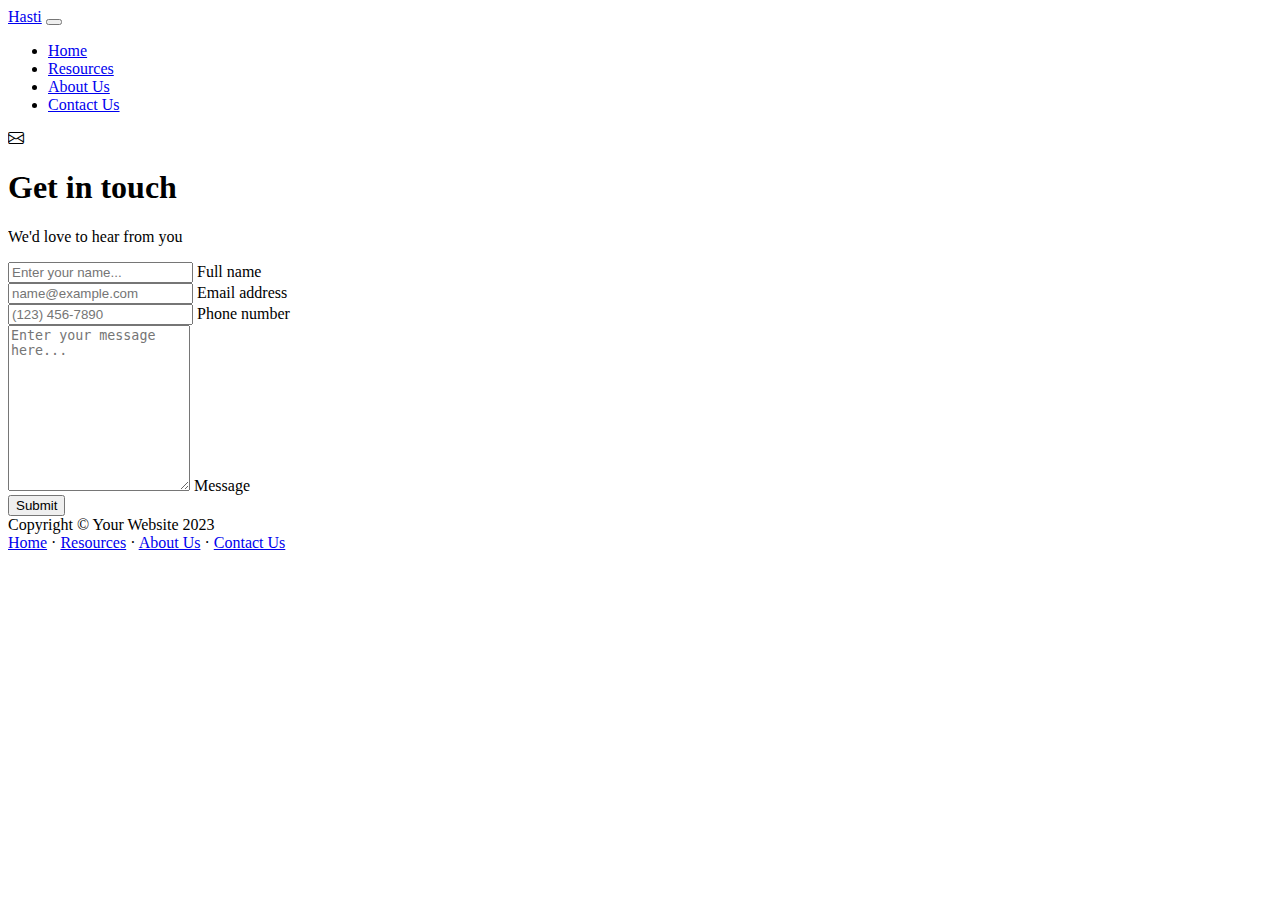
==== contact.html @ 0049d0dd "Add files via upload" ====
<!DOCTYPE html>
<html lang="en">
    <head>
        <meta charset="utf-8" />
        <meta name="viewport" content="width=device-width, initial-scale=1, shrink-to-fit=no" />
        <meta name="description" content />
        <meta name="author" content />
        <title>Modern Business - Start Bootstrap Template</title>
        <!-- Favicon-->
        <link rel="icon" type="image/x-icon" href="assets/favicon.ico" />
        <!-- Bootstrap icons-->
        <link href="https://cdn.jsdelivr.net/npm/bootstrap-icons@1.5.0/font/bootstrap-icons.css" rel="stylesheet" />
        <!-- Core theme CSS (includes Bootstrap)-->
        <link href="css/styles.css" rel="stylesheet" />
    </head>
    <body class="d-flex flex-column">
        <main class="flex-shrink-0">
            <!-- Navigation-->
            <nav class="navbar navbar-expand-lg navbar-dark bg-dark">
                <div class="container px-5">
                    <a class="navbar-brand" href="index.html">Hasti</a>
                    <button class="navbar-toggler" type="button" data-bs-toggle="collapse" data-bs-target="#navbarSupportedContent" aria-controls="navbarSupportedContent" aria-expanded="false" aria-label="Toggle navigation"><span class="navbar-toggler-icon"></span></button>
                    <div class="collapse navbar-collapse" id="navbarSupportedContent">
                        <ul class="navbar-nav ms-auto mb-2 mb-lg-0">
                            <li class="nav-item"><a class="nav-link" href="index.html">Home</a></li>
                            <li class="nav-item"><a class="nav-link" href="resources.html">Resources</a></li>
                            <li class="nav-item"><a class="nav-link" href="about.html">About Us</a></li>
                            <li class="nav-item"><a class="nav-link" href="contact.html">Contact Us</a></li>
                        </ul>
                    </div>
                </div>
            </nav>
            <!-- Page content-->
            <section class="py-5">
                <div class="container px-5">
                    <!-- Contact form-->
                    <div class="bg-light rounded-3 py-5 px-4 px-md-5 mb-5">
                        <div class="text-center mb-5">
                            <div class="feature bg-primary bg-gradient text-white rounded-3 mb-3"><i class="bi bi-envelope"></i></div>
                            <h1 class="fw-bolder">Get in touch</h1>
                            <p class="lead fw-normal text-muted mb-0">We'd love to hear from you</p>
                        </div>
                        <div class="row gx-5 justify-content-center">
                            <div class="col-lg-8 col-xl-6">
                                <form id="contactForm">
                                    <!-- Name input-->
                                    <div class="form-floating mb-3">
                                        <input class="form-control" id="name" type="text" placeholder="Enter your name..." required />
                                        <label for="name">Full name</label>
                                    </div>
                                    <!-- Email address input-->
                                    <div class="form-floating mb-3">
                                        <input class="form-control" id="email" type="email" placeholder="name@example.com" />
                                        <label for="email">Email address</label>
                                    </div>
                                    <!-- Phone number input-->
                                    <div class="form-floating mb-3">
                                        <input class="form-control" id="phone" type="tel" placeholder="(123) 456-7890" />
                                        <label for="phone">Phone number</label>
                                    </div>
                                    <!-- Message input-->
                                    <div class="form-floating mb-3">
                                        <textarea class="form-control" id="message" type="text" placeholder="Enter your message here..." style="height: 10rem"></textarea>
                                        <label for="message">Message</label>
                                    </div>
                                    <!-- Submit Button-->
                                    <div class="d-grid"><button class="btn btn-primary btn-lg disabled" id="submitButton" type="submit">Submit</button></div>
                                </form>
                            </div>
                        </div>
                    </div>
                </div>
            </section>
        </main>
        <!-- Footer-->
        <footer class="bg-dark py-4 mt-auto">
            <div class="container px-5">
                <div class="row align-items-center justify-content-between flex-column flex-sm-row">
                    <div class="col-auto"><div class="small m-0 text-white">Copyright &copy; Your Website 2023</div></div>
                    <div class="col-auto">
                        <a class="link-light small" href="index.html">Home</a>
                        <span class="text-white mx-1">&middot;</span>
                        <a class="link-light small" href="resources.html">Resources</a>
                        <span class="text-white mx-1">&middot;</span>
                        <a class="link-light small" href="about.html">About Us</a>
                        <span class="text-white mx-1">&middot;</span>
                        <a class="link-light small" href="contact.html">Contact Us</a>
                    </div>
                </div>
            </div>
        </footer>
        <!-- Bootstrap core JS-->
        <script src="https://cdn.jsdelivr.net/npm/bootstrap@5.2.3/dist/js/bootstrap.bundle.min.js"></script>
    </body>
</html>
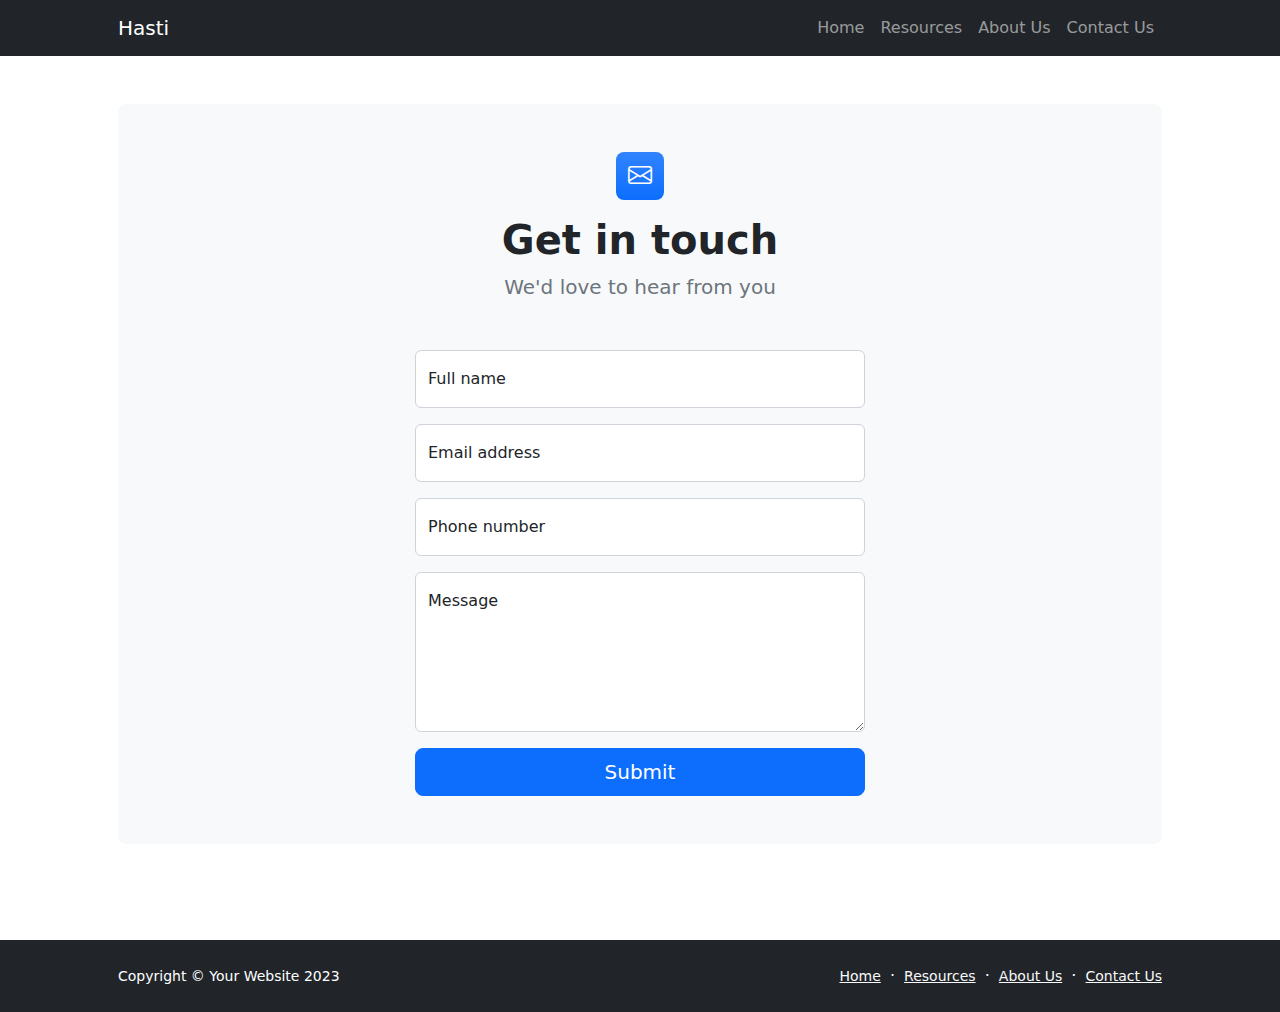
==== commit 5cd05fa2: "Update contact.html" ====
--- a/contact.html
+++ b/contact.html
@@ -64,7 +64,7 @@
                                         <label for="message">Message</label>
                                     </div>
                                     <!-- Submit Button-->
-                                    <div class="d-grid"><button class="btn btn-primary btn-lg disabled" id="submitButton" type="submit">Submit</button></div>
+                                    <div class="d-grid"><button class="btn btn-primary btn-lg" id="submitButton" type="submit">Submit</button></div>
                                 </form>
                             </div>
                         </div>
--- a/css/styles.css
+++ b/css/styles.css
@@ -0,0 +1,10829 @@
+@charset "UTF-8";
+:root {
+  --bs-blue: #0d6efd;
+  --bs-indigo: #6610f2;
+  --bs-purple: #6f42c1;
+  --bs-pink: #d63384;
+  --bs-red: #dc3545;
+  --bs-orange: #fd7e14;
+  --bs-yellow: #ffc107;
+  --bs-green: #198754;
+  --bs-teal: #20c997;
+  --bs-cyan: #0dcaf0;
+  --bs-black: #000;
+  --bs-white: #fff;
+  --bs-gray: #6c757d;
+  --bs-gray-dark: #343a40;
+  --bs-gray-100: #f8f9fa;
+  --bs-gray-200: #e9ecef;
+  --bs-gray-300: #dee2e6;
+  --bs-gray-400: #ced4da;
+  --bs-gray-500: #adb5bd;
+  --bs-gray-600: #6c757d;
+  --bs-gray-700: #495057;
+  --bs-gray-800: #343a40;
+  --bs-gray-900: #212529;
+  --bs-primary: #0d6efd;
+  --bs-secondary: #6c757d;
+  --bs-success: #198754;
+  --bs-info: #0dcaf0;
+  --bs-warning: #ffc107;
+  --bs-danger: #dc3545;
+  --bs-light: #f8f9fa;
+  --bs-dark: #212529;
+  --bs-primary-rgb: 13, 110, 253;
+  --bs-secondary-rgb: 108, 117, 125;
+  --bs-success-rgb: 25, 135, 84;
+  --bs-info-rgb: 13, 202, 240;
+  --bs-warning-rgb: 255, 193, 7;
+  --bs-danger-rgb: 220, 53, 69;
+  --bs-light-rgb: 248, 249, 250;
+  --bs-dark-rgb: 33, 37, 41;
+  --bs-white-rgb: 255, 255, 255;
+  --bs-black-rgb: 0, 0, 0;
+  --bs-body-color-rgb: 33, 37, 41;
+  --bs-body-bg-rgb: 255, 255, 255;
+  --bs-font-sans-serif: system-ui, -apple-system, "Segoe UI", Roboto, "Helvetica Neue", "Noto Sans", "Liberation Sans", Arial, sans-serif, "Apple Color Emoji", "Segoe UI Emoji", "Segoe UI Symbol", "Noto Color Emoji";
+  --bs-font-monospace: SFMono-Regular, Menlo, Monaco, Consolas, "Liberation Mono", "Courier New", monospace;
+  --bs-gradient: linear-gradient(180deg, rgba(255, 255, 255, 0.15), rgba(255, 255, 255, 0));
+  --bs-body-font-family: var(--bs-font-sans-serif);
+  --bs-body-font-size: 1rem;
+  --bs-body-font-weight: 400;
+  --bs-body-line-height: 1.5;
+  --bs-body-color: #212529;
+  --bs-body-bg: #fff;
+  --bs-border-width: 1px;
+  --bs-border-style: solid;
+  --bs-border-color: #dee2e6;
+  --bs-border-color-translucent: rgba(0, 0, 0, 0.175);
+  --bs-border-radius: 0.375rem;
+  --bs-border-radius-sm: 0.25rem;
+  --bs-border-radius-lg: 0.5rem;
+  --bs-border-radius-xl: 1rem;
+  --bs-border-radius-2xl: 2rem;
+  --bs-border-radius-pill: 50rem;
+  --bs-link-color: #0d6efd;
+  --bs-link-hover-color: #0a58ca;
+  --bs-code-color: #d63384;
+  --bs-highlight-bg: #fff3cd;
+}
+
+*,
+*::before,
+*::after {
+  box-sizing: border-box;
+}
+
+@media (prefers-reduced-motion: no-preference) {
+  :root {
+    scroll-behavior: smooth;
+  }
+}
+
+body {
+  margin: 0;
+  font-family: var(--bs-body-font-family);
+  font-size: var(--bs-body-font-size);
+  font-weight: var(--bs-body-font-weight);
+  line-height: var(--bs-body-line-height);
+  color: var(--bs-body-color);
+  text-align: var(--bs-body-text-align);
+  background-color: var(--bs-body-bg);
+  -webkit-text-size-adjust: 100%;
+  -webkit-tap-highlight-color: rgba(0, 0, 0, 0);
+}
+
+hr {
+  margin: 1rem 0;
+  color: inherit;
+  border: 0;
+  border-top: 1px solid;
+  opacity: 0.25;
+}
+
+h6, .h6, h5, .h5, h4, .h4, h3, .h3, h2, .h2, h1, .h1 {
+  margin-top: 0;
+  margin-bottom: 0.5rem;
+  font-weight: 500;
+  line-height: 1.2;
+}
+
+h1, .h1 {
+  font-size: calc(1.375rem + 1.5vw);
+}
+@media (min-width: 1200px) {
+  h1, .h1 {
+    font-size: 2.5rem;
+  }
+}
+
+h2, .h2 {
+  font-size: calc(1.325rem + 0.9vw);
+}
+@media (min-width: 1200px) {
+  h2, .h2 {
+    font-size: 2rem;
+  }
+}
+
+h3, .h3 {
+  font-size: calc(1.3rem + 0.6vw);
+}
+@media (min-width: 1200px) {
+  h3, .h3 {
+    font-size: 1.75rem;
+  }
+}
+
+h4, .h4 {
+  font-size: calc(1.275rem + 0.3vw);
+}
+@media (min-width: 1200px) {
+  h4, .h4 {
+    font-size: 1.5rem;
+  }
+}
+
+h5, .h5 {
+  font-size: 1.25rem;
+}
+
+h6, .h6 {
+  font-size: 1rem;
+}
+
+p {
+  margin-top: 0;
+  margin-bottom: 1rem;
+}
+
+abbr[title] {
+  -webkit-text-decoration: underline dotted;
+          text-decoration: underline dotted;
+  cursor: help;
+  -webkit-text-decoration-skip-ink: none;
+          text-decoration-skip-ink: none;
+}
+
+address {
+  margin-bottom: 1rem;
+  font-style: normal;
+  line-height: inherit;
+}
+
+ol,
+ul {
+  padding-left: 2rem;
+}
+
+ol,
+ul,
+dl {
+  margin-top: 0;
+  margin-bottom: 1rem;
+}
+
+ol ol,
+ul ul,
+ol ul,
+ul ol {
+  margin-bottom: 0;
+}
+
+dt {
+  font-weight: 700;
+}
+
+dd {
+  margin-bottom: 0.5rem;
+  margin-left: 0;
+}
+
+blockquote {
+  margin: 0 0 1rem;
+}
+
+b,
+strong {
+  font-weight: bolder;
+}
+
+small, .small {
+  font-size: 0.875em;
+}
+
+mark, .mark {
+  padding: 0.1875em;
+  background-color: var(--bs-highlight-bg);
+}
+
+sub,
+sup {
+  position: relative;
+  font-size: 0.75em;
+  line-height: 0;
+  vertical-align: baseline;
+}
+
+sub {
+  bottom: -0.25em;
+}
+
+sup {
+  top: -0.5em;
+}
+
+a {
+  color: var(--bs-link-color);
+  text-decoration: underline;
+}
+a:hover {
+  color: var(--bs-link-hover-color);
+}
+
+a:not([href]):not([class]), a:not([href]):not([class]):hover {
+  color: inherit;
+  text-decoration: none;
+}
+
+pre,
+code,
+kbd,
+samp {
+  font-family: var(--bs-font-monospace);
+  font-size: 1em;
+}
+
+pre {
+  display: block;
+  margin-top: 0;
+  margin-bottom: 1rem;
+  overflow: auto;
+  font-size: 0.875em;
+}
+pre code {
+  font-size: inherit;
+  color: inherit;
+  word-break: normal;
+}
+
+code {
+  font-size: 0.875em;
+  color: var(--bs-code-color);
+  word-wrap: break-word;
+}
+a > code {
+  color: inherit;
+}
+
+kbd {
+  padding: 0.1875rem 0.375rem;
+  font-size: 0.875em;
+  color: var(--bs-body-bg);
+  background-color: var(--bs-body-color);
+  border-radius: 0.25rem;
+}
+kbd kbd {
+  padding: 0;
+  font-size: 1em;
+}
+
+figure {
+  margin: 0 0 1rem;
+}
+
+img,
+svg {
+  vertical-align: middle;
+}
+
+table {
+  caption-side: bottom;
+  border-collapse: collapse;
+}
+
+caption {
+  padding-top: 0.5rem;
+  padding-bottom: 0.5rem;
+  color: #6c757d;
+  text-align: left;
+}
+
+th {
+  text-align: inherit;
+  text-align: -webkit-match-parent;
+}
+
+thead,
+tbody,
+tfoot,
+tr,
+td,
+th {
+  border-color: inherit;
+  border-style: solid;
+  border-width: 0;
+}
+
+label {
+  display: inline-block;
+}
+
+button {
+  border-radius: 0;
+}
+
+button:focus:not(:focus-visible) {
+  outline: 0;
+}
+
+input,
+button,
+select,
+optgroup,
+textarea {
+  margin: 0;
+  font-family: inherit;
+  font-size: inherit;
+  line-height: inherit;
+}
+
+button,
+select {
+  text-transform: none;
+}
+
+[role=button] {
+  cursor: pointer;
+}
+
+select {
+  word-wrap: normal;
+}
+select:disabled {
+  opacity: 1;
+}
+
+[list]:not([type=date]):not([type=datetime-local]):not([type=month]):not([type=week]):not([type=time])::-webkit-calendar-picker-indicator {
+  display: none !important;
+}
+
+button,
+[type=button],
+[type=reset],
+[type=submit] {
+  -webkit-appearance: button;
+}
+button:not(:disabled),
+[type=button]:not(:disabled),
+[type=reset]:not(:disabled),
+[type=submit]:not(:disabled) {
+  cursor: pointer;
+}
+
+::-moz-focus-inner {
+  padding: 0;
+  border-style: none;
+}
+
+textarea {
+  resize: vertical;
+}
+
+fieldset {
+  min-width: 0;
+  padding: 0;
+  margin: 0;
+  border: 0;
+}
+
+legend {
+  float: left;
+  width: 100%;
+  padding: 0;
+  margin-bottom: 0.5rem;
+  font-size: calc(1.275rem + 0.3vw);
+  line-height: inherit;
+}
+@media (min-width: 1200px) {
+  legend {
+    font-size: 1.5rem;
+  }
+}
+legend + * {
+  clear: left;
+}
+
+::-webkit-datetime-edit-fields-wrapper,
+::-webkit-datetime-edit-text,
+::-webkit-datetime-edit-minute,
+::-webkit-datetime-edit-hour-field,
+::-webkit-datetime-edit-day-field,
+::-webkit-datetime-edit-month-field,
+::-webkit-datetime-edit-year-field {
+  padding: 0;
+}
+
+::-webkit-inner-spin-button {
+  height: auto;
+}
+
+[type=search] {
+  outline-offset: -2px;
+  -webkit-appearance: textfield;
+}
+
+::-webkit-search-decoration {
+  -webkit-appearance: none;
+}
+
+::-webkit-color-swatch-wrapper {
+  padding: 0;
+}
+
+::file-selector-button {
+  font: inherit;
+  -webkit-appearance: button;
+}
+
+output {
+  display: inline-block;
+}
+
+iframe {
+  border: 0;
+}
+
+summary {
+  display: list-item;
+  cursor: pointer;
+}
+
+progress {
+  vertical-align: baseline;
+}
+
+[hidden] {
+  display: none !important;
+}
+
+.lead {
+  font-size: 1.25rem;
+  font-weight: 300;
+}
+
+.display-1 {
+  font-size: calc(1.625rem + 4.5vw);
+  font-weight: 300;
+  line-height: 1.2;
+}
+@media (min-width: 1200px) {
+  .display-1 {
+    font-size: 5rem;
+  }
+}
+
+.display-2 {
+  font-size: calc(1.575rem + 3.9vw);
+  font-weight: 300;
+  line-height: 1.2;
+}
+@media (min-width: 1200px) {
+  .display-2 {
+    font-size: 4.5rem;
+  }
+}
+
+.display-3 {
+  font-size: calc(1.525rem + 3.3vw);
+  font-weight: 300;
+  line-height: 1.2;
+}
+@media (min-width: 1200px) {
+  .display-3 {
+    font-size: 4rem;
+  }
+}
+
+.display-4 {
+  font-size: calc(1.475rem + 2.7vw);
+  font-weight: 300;
+  line-height: 1.2;
+}
+@media (min-width: 1200px) {
+  .display-4 {
+    font-size: 3.5rem;
+  }
+}
+
+.display-5 {
+  font-size: calc(1.425rem + 2.1vw);
+  font-weight: 300;
+  line-height: 1.2;
+}
+@media (min-width: 1200px) {
+  .display-5 {
+    font-size: 3rem;
+  }
+}
+
+.display-6 {
+  font-size: calc(1.375rem + 1.5vw);
+  font-weight: 300;
+  line-height: 1.2;
+}
+@media (min-width: 1200px) {
+  .display-6 {
+    font-size: 2.5rem;
+  }
+}
+
+.list-unstyled {
+  padding-left: 0;
+  list-style: none;
+}
+
+.list-inline {
+  padding-left: 0;
+  list-style: none;
+}
+
+.list-inline-item {
+  display: inline-block;
+}
+.list-inline-item:not(:last-child) {
+  margin-right: 0.5rem;
+}
+
+.initialism {
+  font-size: 0.875em;
+  text-transform: uppercase;
+}
+
+.blockquote {
+  margin-bottom: 1rem;
+  font-size: 1.25rem;
+}
+.blockquote > :last-child {
+  margin-bottom: 0;
+}
+
+.blockquote-footer {
+  margin-top: -1rem;
+  margin-bottom: 1rem;
+  font-size: 0.875em;
+  color: #6c757d;
+}
+.blockquote-footer::before {
+  content: "— ";
+}
+
+.img-fluid {
+  max-width: 100%;
+  height: auto;
+}
+
+.img-thumbnail {
+  padding: 0.25rem;
+  background-color: #fff;
+  border: 1px solid var(--bs-border-color);
+  border-radius: 0.375rem;
+  max-width: 100%;
+  height: auto;
+}
+
+.figure {
+  display: inline-block;
+}
+
+.figure-img {
+  margin-bottom: 0.5rem;
+  line-height: 1;
+}
+
+.figure-caption {
+  font-size: 0.875em;
+  color: #6c757d;
+}
+
+.container,
+.container-fluid,
+.container-xxl,
+.container-xl,
+.container-lg,
+.container-md,
+.container-sm {
+  --bs-gutter-x: 1.5rem;
+  --bs-gutter-y: 0;
+  width: 100%;
+  padding-right: calc(var(--bs-gutter-x) * 0.5);
+  padding-left: calc(var(--bs-gutter-x) * 0.5);
+  margin-right: auto;
+  margin-left: auto;
+}
+
+@media (min-width: 576px) {
+  .container-sm, .container {
+    max-width: 540px;
+  }
+}
+@media (min-width: 768px) {
+  .container-md, .container-sm, .container {
+    max-width: 720px;
+  }
+}
+@media (min-width: 992px) {
+  .container-lg, .container-md, .container-sm, .container {
+    max-width: 960px;
+  }
+}
+@media (min-width: 1200px) {
+  .container-xl, .container-lg, .container-md, .container-sm, .container {
+    max-width: 1140px;
+  }
+}
+@media (min-width: 1400px) {
+  .container-xxl, .container-xl, .container-lg, .container-md, .container-sm, .container {
+    max-width: 1320px;
+  }
+}
+.row {
+  --bs-gutter-x: 1.5rem;
+  --bs-gutter-y: 0;
+  display: flex;
+  flex-wrap: wrap;
+  margin-top: calc(-1 * var(--bs-gutter-y));
+  margin-right: calc(-0.5 * var(--bs-gutter-x));
+  margin-left: calc(-0.5 * var(--bs-gutter-x));
+}
+.row > * {
+  flex-shrink: 0;
+  width: 100%;
+  max-width: 100%;
+  padding-right: calc(var(--bs-gutter-x) * 0.5);
+  padding-left: calc(var(--bs-gutter-x) * 0.5);
+  margin-top: var(--bs-gutter-y);
+}
+
+.col {
+  flex: 1 0 0%;
+}
+
+.row-cols-auto > * {
+  flex: 0 0 auto;
+  width: auto;
+}
+
+.row-cols-1 > * {
+  flex: 0 0 auto;
+  width: 100%;
+}
+
+.row-cols-2 > * {
+  flex: 0 0 auto;
+  width: 50%;
+}
+
+.row-cols-3 > * {
+  flex: 0 0 auto;
+  width: 33.3333333333%;
+}
+
+.row-cols-4 > * {
+  flex: 0 0 auto;
+  width: 25%;
+}
+
+.row-cols-5 > * {
+  flex: 0 0 auto;
+  width: 20%;
+}
+
+.row-cols-6 > * {
+  flex: 0 0 auto;
+  width: 16.6666666667%;
+}
+
+.col-auto {
+  flex: 0 0 auto;
+  width: auto;
+}
+
+.col-1 {
+  flex: 0 0 auto;
+  width: 8.33333333%;
+}
+
+.col-2 {
+  flex: 0 0 auto;
+  width: 16.66666667%;
+}
+
+.col-3 {
+  flex: 0 0 auto;
+  width: 25%;
+}
+
+.col-4 {
+  flex: 0 0 auto;
+  width: 33.33333333%;
+}
+
+.col-5 {
+  flex: 0 0 auto;
+  width: 41.66666667%;
+}
+
+.col-6 {
+  flex: 0 0 auto;
+  width: 50%;
+}
+
+.col-7 {
+  flex: 0 0 auto;
+  width: 58.33333333%;
+}
+
+.col-8 {
+  flex: 0 0 auto;
+  width: 66.66666667%;
+}
+
+.col-9 {
+  flex: 0 0 auto;
+  width: 75%;
+}
+
+.col-10 {
+  flex: 0 0 auto;
+  width: 83.33333333%;
+}
+
+.col-11 {
+  flex: 0 0 auto;
+  width: 91.66666667%;
+}
+
+.col-12 {
+  flex: 0 0 auto;
+  width: 100%;
+}
+
+.offset-1 {
+  margin-left: 8.33333333%;
+}
+
+.offset-2 {
+  margin-left: 16.66666667%;
+}
+
+.offset-3 {
+  margin-left: 25%;
+}
+
+.offset-4 {
+  margin-left: 33.33333333%;
+}
+
+.offset-5 {
+  margin-left: 41.66666667%;
+}
+
+.offset-6 {
+  margin-left: 50%;
+}
+
+.offset-7 {
+  margin-left: 58.33333333%;
+}
+
+.offset-8 {
+  margin-left: 66.66666667%;
+}
+
+.offset-9 {
+  margin-left: 75%;
+}
+
+.offset-10 {
+  margin-left: 83.33333333%;
+}
+
+.offset-11 {
+  margin-left: 91.66666667%;
+}
+
+.g-0,
+.gx-0 {
+  --bs-gutter-x: 0;
+}
+
+.g-0,
+.gy-0 {
+  --bs-gutter-y: 0;
+}
+
+.g-1,
+.gx-1 {
+  --bs-gutter-x: 0.25rem;
+}
+
+.g-1,
+.gy-1 {
+  --bs-gutter-y: 0.25rem;
+}
+
+.g-2,
+.gx-2 {
+  --bs-gutter-x: 0.5rem;
+}
+
+.g-2,
+.gy-2 {
+  --bs-gutter-y: 0.5rem;
+}
+
+.g-3,
+.gx-3 {
+  --bs-gutter-x: 1rem;
+}
+
+.g-3,
+.gy-3 {
+  --bs-gutter-y: 1rem;
+}
+
+.g-4,
+.gx-4 {
+  --bs-gutter-x: 1.5rem;
+}
+
+.g-4,
+.gy-4 {
+  --bs-gutter-y: 1.5rem;
+}
+
+.g-5,
+.gx-5 {
+  --bs-gutter-x: 3rem;
+}
+
+.g-5,
+.gy-5 {
+  --bs-gutter-y: 3rem;
+}
+
+@media (min-width: 576px) {
+  .col-sm {
+    flex: 1 0 0%;
+  }
+  .row-cols-sm-auto > * {
+    flex: 0 0 auto;
+    width: auto;
+  }
+  .row-cols-sm-1 > * {
+    flex: 0 0 auto;
+    width: 100%;
+  }
+  .row-cols-sm-2 > * {
+    flex: 0 0 auto;
+    width: 50%;
+  }
+  .row-cols-sm-3 > * {
+    flex: 0 0 auto;
+    width: 33.3333333333%;
+  }
+  .row-cols-sm-4 > * {
+    flex: 0 0 auto;
+    width: 25%;
+  }
+  .row-cols-sm-5 > * {
+    flex: 0 0 auto;
+    width: 20%;
+  }
+  .row-cols-sm-6 > * {
+    flex: 0 0 auto;
+    width: 16.6666666667%;
+  }
+  .col-sm-auto {
+    flex: 0 0 auto;
+    width: auto;
+  }
+  .col-sm-1 {
+    flex: 0 0 auto;
+    width: 8.33333333%;
+  }
+  .col-sm-2 {
+    flex: 0 0 auto;
+    width: 16.66666667%;
+  }
+  .col-sm-3 {
+    flex: 0 0 auto;
+    width: 25%;
+  }
+  .col-sm-4 {
+    flex: 0 0 auto;
+    width: 33.33333333%;
+  }
+  .col-sm-5 {
+    flex: 0 0 auto;
+    width: 41.66666667%;
+  }
+  .col-sm-6 {
+    flex: 0 0 auto;
+    width: 50%;
+  }
+  .col-sm-7 {
+    flex: 0 0 auto;
+    width: 58.33333333%;
+  }
+  .col-sm-8 {
+    flex: 0 0 auto;
+    width: 66.66666667%;
+  }
+  .col-sm-9 {
+    flex: 0 0 auto;
+    width: 75%;
+  }
+  .col-sm-10 {
+    flex: 0 0 auto;
+    width: 83.33333333%;
+  }
+  .col-sm-11 {
+    flex: 0 0 auto;
+    width: 91.66666667%;
+  }
+  .col-sm-12 {
+    flex: 0 0 auto;
+    width: 100%;
+  }
+  .offset-sm-0 {
+    margin-left: 0;
+  }
+  .offset-sm-1 {
+    margin-left: 8.33333333%;
+  }
+  .offset-sm-2 {
+    margin-left: 16.66666667%;
+  }
+  .offset-sm-3 {
+    margin-left: 25%;
+  }
+  .offset-sm-4 {
+    margin-left: 33.33333333%;
+  }
+  .offset-sm-5 {
+    margin-left: 41.66666667%;
+  }
+  .offset-sm-6 {
+    margin-left: 50%;
+  }
+  .offset-sm-7 {
+    margin-left: 58.33333333%;
+  }
+  .offset-sm-8 {
+    margin-left: 66.66666667%;
+  }
+  .offset-sm-9 {
+    margin-left: 75%;
+  }
+  .offset-sm-10 {
+    margin-left: 83.33333333%;
+  }
+  .offset-sm-11 {
+    margin-left: 91.66666667%;
+  }
+  .g-sm-0,
+  .gx-sm-0 {
+    --bs-gutter-x: 0;
+  }
+  .g-sm-0,
+  .gy-sm-0 {
+    --bs-gutter-y: 0;
+  }
+  .g-sm-1,
+  .gx-sm-1 {
+    --bs-gutter-x: 0.25rem;
+  }
+  .g-sm-1,
+  .gy-sm-1 {
+    --bs-gutter-y: 0.25rem;
+  }
+  .g-sm-2,
+  .gx-sm-2 {
+    --bs-gutter-x: 0.5rem;
+  }
+  .g-sm-2,
+  .gy-sm-2 {
+    --bs-gutter-y: 0.5rem;
+  }
+  .g-sm-3,
+  .gx-sm-3 {
+    --bs-gutter-x: 1rem;
+  }
+  .g-sm-3,
+  .gy-sm-3 {
+    --bs-gutter-y: 1rem;
+  }
+  .g-sm-4,
+  .gx-sm-4 {
+    --bs-gutter-x: 1.5rem;
+  }
+  .g-sm-4,
+  .gy-sm-4 {
+    --bs-gutter-y: 1.5rem;
+  }
+  .g-sm-5,
+  .gx-sm-5 {
+    --bs-gutter-x: 3rem;
+  }
+  .g-sm-5,
+  .gy-sm-5 {
+    --bs-gutter-y: 3rem;
+  }
+}
+@media (min-width: 768px) {
+  .col-md {
+    flex: 1 0 0%;
+  }
+  .row-cols-md-auto > * {
+    flex: 0 0 auto;
+    width: auto;
+  }
+  .row-cols-md-1 > * {
+    flex: 0 0 auto;
+    width: 100%;
+  }
+  .row-cols-md-2 > * {
+    flex: 0 0 auto;
+    width: 50%;
+  }
+  .row-cols-md-3 > * {
+    flex: 0 0 auto;
+    width: 33.3333333333%;
+  }
+  .row-cols-md-4 > * {
+    flex: 0 0 auto;
+    width: 25%;
+  }
+  .row-cols-md-5 > * {
+    flex: 0 0 auto;
+    width: 20%;
+  }
+  .row-cols-md-6 > * {
+    flex: 0 0 auto;
+    width: 16.6666666667%;
+  }
+  .col-md-auto {
+    flex: 0 0 auto;
+    width: auto;
+  }
+  .col-md-1 {
+    flex: 0 0 auto;
+    width: 8.33333333%;
+  }
+  .col-md-2 {
+    flex: 0 0 auto;
+    width: 16.66666667%;
+  }
+  .col-md-3 {
+    flex: 0 0 auto;
+    width: 25%;
+  }
+  .col-md-4 {
+    flex: 0 0 auto;
+    width: 33.33333333%;
+  }
+  .col-md-5 {
+    flex: 0 0 auto;
+    width: 41.66666667%;
+  }
+  .col-md-6 {
+    flex: 0 0 auto;
+    width: 50%;
+  }
+  .col-md-7 {
+    flex: 0 0 auto;
+    width: 58.33333333%;
+  }
+  .col-md-8 {
+    flex: 0 0 auto;
+    width: 66.66666667%;
+  }
+  .col-md-9 {
+    flex: 0 0 auto;
+    width: 75%;
+  }
+  .col-md-10 {
+    flex: 0 0 auto;
+    width: 83.33333333%;
+  }
+  .col-md-11 {
+    flex: 0 0 auto;
+    width: 91.66666667%;
+  }
+  .col-md-12 {
+    flex: 0 0 auto;
+    width: 100%;
+  }
+  .offset-md-0 {
+    margin-left: 0;
+  }
+  .offset-md-1 {
+    margin-left: 8.33333333%;
+  }
+  .offset-md-2 {
+    margin-left: 16.66666667%;
+  }
+  .offset-md-3 {
+    margin-left: 25%;
+  }
+  .offset-md-4 {
+    margin-left: 33.33333333%;
+  }
+  .offset-md-5 {
+    margin-left: 41.66666667%;
+  }
+  .offset-md-6 {
+    margin-left: 50%;
+  }
+  .offset-md-7 {
+    margin-left: 58.33333333%;
+  }
+  .offset-md-8 {
+    margin-left: 66.66666667%;
+  }
+  .offset-md-9 {
+    margin-left: 75%;
+  }
+  .offset-md-10 {
+    margin-left: 83.33333333%;
+  }
+  .offset-md-11 {
+    margin-left: 91.66666667%;
+  }
+  .g-md-0,
+  .gx-md-0 {
+    --bs-gutter-x: 0;
+  }
+  .g-md-0,
+  .gy-md-0 {
+    --bs-gutter-y: 0;
+  }
+  .g-md-1,
+  .gx-md-1 {
+    --bs-gutter-x: 0.25rem;
+  }
+  .g-md-1,
+  .gy-md-1 {
+    --bs-gutter-y: 0.25rem;
+  }
+  .g-md-2,
+  .gx-md-2 {
+    --bs-gutter-x: 0.5rem;
+  }
+  .g-md-2,
+  .gy-md-2 {
+    --bs-gutter-y: 0.5rem;
+  }
+  .g-md-3,
+  .gx-md-3 {
+    --bs-gutter-x: 1rem;
+  }
+  .g-md-3,
+  .gy-md-3 {
+    --bs-gutter-y: 1rem;
+  }
+  .g-md-4,
+  .gx-md-4 {
+    --bs-gutter-x: 1.5rem;
+  }
+  .g-md-4,
+  .gy-md-4 {
+    --bs-gutter-y: 1.5rem;
+  }
+  .g-md-5,
+  .gx-md-5 {
+    --bs-gutter-x: 3rem;
+  }
+  .g-md-5,
+  .gy-md-5 {
+    --bs-gutter-y: 3rem;
+  }
+}
+@media (min-width: 992px) {
+  .col-lg {
+    flex: 1 0 0%;
+  }
+  .row-cols-lg-auto > * {
+    flex: 0 0 auto;
+    width: auto;
+  }
+  .row-cols-lg-1 > * {
+    flex: 0 0 auto;
+    width: 100%;
+  }
+  .row-cols-lg-2 > * {
+    flex: 0 0 auto;
+    width: 50%;
+  }
+  .row-cols-lg-3 > * {
+    flex: 0 0 auto;
+    width: 33.3333333333%;
+  }
+  .row-cols-lg-4 > * {
+    flex: 0 0 auto;
+    width: 25%;
+  }
+  .row-cols-lg-5 > * {
+    flex: 0 0 auto;
+    width: 20%;
+  }
+  .row-cols-lg-6 > * {
+    flex: 0 0 auto;
+    width: 16.6666666667%;
+  }
+  .col-lg-auto {
+    flex: 0 0 auto;
+    width: auto;
+  }
+  .col-lg-1 {
+    flex: 0 0 auto;
+    width: 8.33333333%;
+  }
+  .col-lg-2 {
+    flex: 0 0 auto;
+    width: 16.66666667%;
+  }
+  .col-lg-3 {
+    flex: 0 0 auto;
+    width: 25%;
+  }
+  .col-lg-4 {
+    flex: 0 0 auto;
+    width: 33.33333333%;
+  }
+  .col-lg-5 {
+    flex: 0 0 auto;
+    width: 41.66666667%;
+  }
+  .col-lg-6 {
+    flex: 0 0 auto;
+    width: 50%;
+  }
+  .col-lg-7 {
+    flex: 0 0 auto;
+    width: 58.33333333%;
+  }
+  .col-lg-8 {
+    flex: 0 0 auto;
+    width: 66.66666667%;
+  }
+  .col-lg-9 {
+    flex: 0 0 auto;
+    width: 75%;
+  }
+  .col-lg-10 {
+    flex: 0 0 auto;
+    width: 83.33333333%;
+  }
+  .col-lg-11 {
+    flex: 0 0 auto;
+    width: 91.66666667%;
+  }
+  .col-lg-12 {
+    flex: 0 0 auto;
+    width: 100%;
+  }
+  .offset-lg-0 {
+    margin-left: 0;
+  }
+  .offset-lg-1 {
+    margin-left: 8.33333333%;
+  }
+  .offset-lg-2 {
+    margin-left: 16.66666667%;
+  }
+  .offset-lg-3 {
+    margin-left: 25%;
+  }
+  .offset-lg-4 {
+    margin-left: 33.33333333%;
+  }
+  .offset-lg-5 {
+    margin-left: 41.66666667%;
+  }
+  .offset-lg-6 {
+    margin-left: 50%;
+  }
+  .offset-lg-7 {
+    margin-left: 58.33333333%;
+  }
+  .offset-lg-8 {
+    margin-left: 66.66666667%;
+  }
+  .offset-lg-9 {
+    margin-left: 75%;
+  }
+  .offset-lg-10 {
+    margin-left: 83.33333333%;
+  }
+  .offset-lg-11 {
+    margin-left: 91.66666667%;
+  }
+  .g-lg-0,
+  .gx-lg-0 {
+    --bs-gutter-x: 0;
+  }
+  .g-lg-0,
+  .gy-lg-0 {
+    --bs-gutter-y: 0;
+  }
+  .g-lg-1,
+  .gx-lg-1 {
+    --bs-gutter-x: 0.25rem;
+  }
+  .g-lg-1,
+  .gy-lg-1 {
+    --bs-gutter-y: 0.25rem;
+  }
+  .g-lg-2,
+  .gx-lg-2 {
+    --bs-gutter-x: 0.5rem;
+  }
+  .g-lg-2,
+  .gy-lg-2 {
+    --bs-gutter-y: 0.5rem;
+  }
+  .g-lg-3,
+  .gx-lg-3 {
+    --bs-gutter-x: 1rem;
+  }
+  .g-lg-3,
+  .gy-lg-3 {
+    --bs-gutter-y: 1rem;
+  }
+  .g-lg-4,
+  .gx-lg-4 {
+    --bs-gutter-x: 1.5rem;
+  }
+  .g-lg-4,
+  .gy-lg-4 {
+    --bs-gutter-y: 1.5rem;
+  }
+  .g-lg-5,
+  .gx-lg-5 {
+    --bs-gutter-x: 3rem;
+  }
+  .g-lg-5,
+  .gy-lg-5 {
+    --bs-gutter-y: 3rem;
+  }
+}
+@media (min-width: 1200px) {
+  .col-xl {
+    flex: 1 0 0%;
+  }
+  .row-cols-xl-auto > * {
+    flex: 0 0 auto;
+    width: auto;
+  }
+  .row-cols-xl-1 > * {
+    flex: 0 0 auto;
+    width: 100%;
+  }
+  .row-cols-xl-2 > * {
+    flex: 0 0 auto;
+    width: 50%;
+  }
+  .row-cols-xl-3 > * {
+    flex: 0 0 auto;
+    width: 33.3333333333%;
+  }
+  .row-cols-xl-4 > * {
+    flex: 0 0 auto;
+    width: 25%;
+  }
+  .row-cols-xl-5 > * {
+    flex: 0 0 auto;
+    width: 20%;
+  }
+  .row-cols-xl-6 > * {
+    flex: 0 0 auto;
+    width: 16.6666666667%;
+  }
+  .col-xl-auto {
+    flex: 0 0 auto;
+    width: auto;
+  }
+  .col-xl-1 {
+    flex: 0 0 auto;
+    width: 8.33333333%;
+  }
+  .col-xl-2 {
+    flex: 0 0 auto;
+    width: 16.66666667%;
+  }
+  .col-xl-3 {
+    flex: 0 0 auto;
+    width: 25%;
+  }
+  .col-xl-4 {
+    flex: 0 0 auto;
+    width: 33.33333333%;
+  }
+  .col-xl-5 {
+    flex: 0 0 auto;
+    width: 41.66666667%;
+  }
+  .col-xl-6 {
+    flex: 0 0 auto;
+    width: 50%;
+  }
+  .col-xl-7 {
+    flex: 0 0 auto;
+    width: 58.33333333%;
+  }
+  .col-xl-8 {
+    flex: 0 0 auto;
+    width: 66.66666667%;
+  }
+  .col-xl-9 {
+    flex: 0 0 auto;
+    width: 75%;
+  }
+  .col-xl-10 {
+    flex: 0 0 auto;
+    width: 83.33333333%;
+  }
+  .col-xl-11 {
+    flex: 0 0 auto;
+    width: 91.66666667%;
+  }
+  .col-xl-12 {
+    flex: 0 0 auto;
+    width: 100%;
+  }
+  .offset-xl-0 {
+    margin-left: 0;
+  }
+  .offset-xl-1 {
+    margin-left: 8.33333333%;
+  }
+  .offset-xl-2 {
+    margin-left: 16.66666667%;
+  }
+  .offset-xl-3 {
+    margin-left: 25%;
+  }
+  .offset-xl-4 {
+    margin-left: 33.33333333%;
+  }
+  .offset-xl-5 {
+    margin-left: 41.66666667%;
+  }
+  .offset-xl-6 {
+    margin-left: 50%;
+  }
+  .offset-xl-7 {
+    margin-left: 58.33333333%;
+  }
+  .offset-xl-8 {
+    margin-left: 66.66666667%;
+  }
+  .offset-xl-9 {
+    margin-left: 75%;
+  }
+  .offset-xl-10 {
+    margin-left: 83.33333333%;
+  }
+  .offset-xl-11 {
+    margin-left: 91.66666667%;
+  }
+  .g-xl-0,
+  .gx-xl-0 {
+    --bs-gutter-x: 0;
+  }
+  .g-xl-0,
+  .gy-xl-0 {
+    --bs-gutter-y: 0;
+  }
+  .g-xl-1,
+  .gx-xl-1 {
+    --bs-gutter-x: 0.25rem;
+  }
+  .g-xl-1,
+  .gy-xl-1 {
+    --bs-gutter-y: 0.25rem;
+  }
+  .g-xl-2,
+  .gx-xl-2 {
+    --bs-gutter-x: 0.5rem;
+  }
+  .g-xl-2,
+  .gy-xl-2 {
+    --bs-gutter-y: 0.5rem;
+  }
+  .g-xl-3,
+  .gx-xl-3 {
+    --bs-gutter-x: 1rem;
+  }
+  .g-xl-3,
+  .gy-xl-3 {
+    --bs-gutter-y: 1rem;
+  }
+  .g-xl-4,
+  .gx-xl-4 {
+    --bs-gutter-x: 1.5rem;
+  }
+  .g-xl-4,
+  .gy-xl-4 {
+    --bs-gutter-y: 1.5rem;
+  }
+  .g-xl-5,
+  .gx-xl-5 {
+    --bs-gutter-x: 3rem;
+  }
+  .g-xl-5,
+  .gy-xl-5 {
+    --bs-gutter-y: 3rem;
+  }
+}
+@media (min-width: 1400px) {
+  .col-xxl {
+    flex: 1 0 0%;
+  }
+  .row-cols-xxl-auto > * {
+    flex: 0 0 auto;
+    width: auto;
+  }
+  .row-cols-xxl-1 > * {
+    flex: 0 0 auto;
+    width: 100%;
+  }
+  .row-cols-xxl-2 > * {
+    flex: 0 0 auto;
+    width: 50%;
+  }
+  .row-cols-xxl-3 > * {
+    flex: 0 0 auto;
+    width: 33.3333333333%;
+  }
+  .row-cols-xxl-4 > * {
+    flex: 0 0 auto;
+    width: 25%;
+  }
+  .row-cols-xxl-5 > * {
+    flex: 0 0 auto;
+    width: 20%;
+  }
+  .row-cols-xxl-6 > * {
+    flex: 0 0 auto;
+    width: 16.6666666667%;
+  }
+  .col-xxl-auto {
+    flex: 0 0 auto;
+    width: auto;
+  }
+  .col-xxl-1 {
+    flex: 0 0 auto;
+    width: 8.33333333%;
+  }
+  .col-xxl-2 {
+    flex: 0 0 auto;
+    width: 16.66666667%;
+  }
+  .col-xxl-3 {
+    flex: 0 0 auto;
+    width: 25%;
+  }
+  .col-xxl-4 {
+    flex: 0 0 auto;
+    width: 33.33333333%;
+  }
+  .col-xxl-5 {
+    flex: 0 0 auto;
+    width: 41.66666667%;
+  }
+  .col-xxl-6 {
+    flex: 0 0 auto;
+    width: 50%;
+  }
+  .col-xxl-7 {
+    flex: 0 0 auto;
+    width: 58.33333333%;
+  }
+  .col-xxl-8 {
+    flex: 0 0 auto;
+    width: 66.66666667%;
+  }
+  .col-xxl-9 {
+    flex: 0 0 auto;
+    width: 75%;
+  }
+  .col-xxl-10 {
+    flex: 0 0 auto;
+    width: 83.33333333%;
+  }
+  .col-xxl-11 {
+    flex: 0 0 auto;
+    width: 91.66666667%;
+  }
+  .col-xxl-12 {
+    flex: 0 0 auto;
+    width: 100%;
+  }
+  .offset-xxl-0 {
+    margin-left: 0;
+  }
+  .offset-xxl-1 {
+    margin-left: 8.33333333%;
+  }
+  .offset-xxl-2 {
+    margin-left: 16.66666667%;
+  }
+  .offset-xxl-3 {
+    margin-left: 25%;
+  }
+  .offset-xxl-4 {
+    margin-left: 33.33333333%;
+  }
+  .offset-xxl-5 {
+    margin-left: 41.66666667%;
+  }
+  .offset-xxl-6 {
+    margin-left: 50%;
+  }
+  .offset-xxl-7 {
+    margin-left: 58.33333333%;
+  }
+  .offset-xxl-8 {
+    margin-left: 66.66666667%;
+  }
+  .offset-xxl-9 {
+    margin-left: 75%;
+  }
+  .offset-xxl-10 {
+    margin-left: 83.33333333%;
+  }
+  .offset-xxl-11 {
+    margin-left: 91.66666667%;
+  }
+  .g-xxl-0,
+  .gx-xxl-0 {
+    --bs-gutter-x: 0;
+  }
+  .g-xxl-0,
+  .gy-xxl-0 {
+    --bs-gutter-y: 0;
+  }
+  .g-xxl-1,
+  .gx-xxl-1 {
+    --bs-gutter-x: 0.25rem;
+  }
+  .g-xxl-1,
+  .gy-xxl-1 {
+    --bs-gutter-y: 0.25rem;
+  }
+  .g-xxl-2,
+  .gx-xxl-2 {
+    --bs-gutter-x: 0.5rem;
+  }
+  .g-xxl-2,
+  .gy-xxl-2 {
+    --bs-gutter-y: 0.5rem;
+  }
+  .g-xxl-3,
+  .gx-xxl-3 {
+    --bs-gutter-x: 1rem;
+  }
+  .g-xxl-3,
+  .gy-xxl-3 {
+    --bs-gutter-y: 1rem;
+  }
+  .g-xxl-4,
+  .gx-xxl-4 {
+    --bs-gutter-x: 1.5rem;
+  }
+  .g-xxl-4,
+  .gy-xxl-4 {
+    --bs-gutter-y: 1.5rem;
+  }
+  .g-xxl-5,
+  .gx-xxl-5 {
+    --bs-gutter-x: 3rem;
+  }
+  .g-xxl-5,
+  .gy-xxl-5 {
+    --bs-gutter-y: 3rem;
+  }
+}
+.table {
+  --bs-table-color: var(--bs-body-color);
+  --bs-table-bg: transparent;
+  --bs-table-border-color: var(--bs-border-color);
+  --bs-table-accent-bg: transparent;
+  --bs-table-striped-color: var(--bs-body-color);
+  --bs-table-striped-bg: rgba(0, 0, 0, 0.05);
+  --bs-table-active-color: var(--bs-body-color);
+  --bs-table-active-bg: rgba(0, 0, 0, 0.1);
+  --bs-table-hover-color: var(--bs-body-color);
+  --bs-table-hover-bg: rgba(0, 0, 0, 0.075);
+  width: 100%;
+  margin-bottom: 1rem;
+  color: var(--bs-table-color);
+  vertical-align: top;
+  border-color: var(--bs-table-border-color);
+}
+.table > :not(caption) > * > * {
+  padding: 0.5rem 0.5rem;
+  background-color: var(--bs-table-bg);
+  border-bottom-width: 1px;
+  box-shadow: inset 0 0 0 9999px var(--bs-table-accent-bg);
+}
+.table > tbody {
+  vertical-align: inherit;
+}
+.table > thead {
+  vertical-align: bottom;
+}
+
+.table-group-divider {
+  border-top: 2px solid currentcolor;
+}
+
+.caption-top {
+  caption-side: top;
+}
+
+.table-sm > :not(caption) > * > * {
+  padding: 0.25rem 0.25rem;
+}
+
+.table-bordered > :not(caption) > * {
+  border-width: 1px 0;
+}
+.table-bordered > :not(caption) > * > * {
+  border-width: 0 1px;
+}
+
+.table-borderless > :not(caption) > * > * {
+  border-bottom-width: 0;
+}
+.table-borderless > :not(:first-child) {
+  border-top-width: 0;
+}
+
+.table-striped > tbody > tr:nth-of-type(odd) > * {
+  --bs-table-accent-bg: var(--bs-table-striped-bg);
+  color: var(--bs-table-striped-color);
+}
+
+.table-striped-columns > :not(caption) > tr > :nth-child(even) {
+  --bs-table-accent-bg: var(--bs-table-striped-bg);
+  color: var(--bs-table-striped-color);
+}
+
+.table-active {
+  --bs-table-accent-bg: var(--bs-table-active-bg);
+  color: var(--bs-table-active-color);
+}
+
+.table-hover > tbody > tr:hover > * {
+  --bs-table-accent-bg: var(--bs-table-hover-bg);
+  color: var(--bs-table-hover-color);
+}
+
+.table-primary {
+  --bs-table-color: #000;
+  --bs-table-bg: #cfe2ff;
+  --bs-table-border-color: #bacbe6;
+  --bs-table-striped-bg: #c5d7f2;
+  --bs-table-striped-color: #000;
+  --bs-table-active-bg: #bacbe6;
+  --bs-table-active-color: #000;
+  --bs-table-hover-bg: #bfd1ec;
+  --bs-table-hover-color: #000;
+  color: var(--bs-table-color);
+  border-color: var(--bs-table-border-color);
+}
+
+.table-secondary {
+  --bs-table-color: #000;
+  --bs-table-bg: #e2e3e5;
+  --bs-table-border-color: #cbccce;
+  --bs-table-striped-bg: #d7d8da;
+  --bs-table-striped-color: #000;
+  --bs-table-active-bg: #cbccce;
+  --bs-table-active-color: #000;
+  --bs-table-hover-bg: #d1d2d4;
+  --bs-table-hover-color: #000;
+  color: var(--bs-table-color);
+  border-color: var(--bs-table-border-color);
+}
+
+.table-success {
+  --bs-table-color: #000;
+  --bs-table-bg: #d1e7dd;
+  --bs-table-border-color: #bcd0c7;
+  --bs-table-striped-bg: #c7dbd2;
+  --bs-table-striped-color: #000;
+  --bs-table-active-bg: #bcd0c7;
+  --bs-table-active-color: #000;
+  --bs-table-hover-bg: #c1d6cc;
+  --bs-table-hover-color: #000;
+  color: var(--bs-table-color);
+  border-color: var(--bs-table-border-color);
+}
+
+.table-info {
+  --bs-table-color: #000;
+  --bs-table-bg: #cff4fc;
+  --bs-table-border-color: #badce3;
+  --bs-table-striped-bg: #c5e8ef;
+  --bs-table-striped-color: #000;
+  --bs-table-active-bg: #badce3;
+  --bs-table-active-color: #000;
+  --bs-table-hover-bg: #bfe2e9;
+  --bs-table-hover-color: #000;
+  color: var(--bs-table-color);
+  border-color: var(--bs-table-border-color);
+}
+
+.table-warning {
+  --bs-table-color: #000;
+  --bs-table-bg: #fff3cd;
+  --bs-table-border-color: #e6dbb9;
+  --bs-table-striped-bg: #f2e7c3;
+  --bs-table-striped-color: #000;
+  --bs-table-active-bg: #e6dbb9;
+  --bs-table-active-color: #000;
+  --bs-table-hover-bg: #ece1be;
+  --bs-table-hover-color: #000;
+  color: var(--bs-table-color);
+  border-color: var(--bs-table-border-color);
+}
+
+.table-danger {
+  --bs-table-color: #000;
+  --bs-table-bg: #f8d7da;
+  --bs-table-border-color: #dfc2c4;
+  --bs-table-striped-bg: #eccccf;
+  --bs-table-striped-color: #000;
+  --bs-table-active-bg: #dfc2c4;
+  --bs-table-active-color: #000;
+  --bs-table-hover-bg: #e5c7ca;
+  --bs-table-hover-color: #000;
+  color: var(--bs-table-color);
+  border-color: var(--bs-table-border-color);
+}
+
+.table-light {
+  --bs-table-color: #000;
+  --bs-table-bg: #f8f9fa;
+  --bs-table-border-color: #dfe0e1;
+  --bs-table-striped-bg: #ecedee;
+  --bs-table-striped-color: #000;
+  --bs-table-active-bg: #dfe0e1;
+  --bs-table-active-color: #000;
+  --bs-table-hover-bg: #e5e6e7;
+  --bs-table-hover-color: #000;
+  color: var(--bs-table-color);
+  border-color: var(--bs-table-border-color);
+}
+
+.table-dark {
+  --bs-table-color: #fff;
+  --bs-table-bg: #212529;
+  --bs-table-border-color: #373b3e;
+  --bs-table-striped-bg: #2c3034;
+  --bs-table-striped-color: #fff;
+  --bs-table-active-bg: #373b3e;
+  --bs-table-active-color: #fff;
+  --bs-table-hover-bg: #323539;
+  --bs-table-hover-color: #fff;
+  color: var(--bs-table-color);
+  border-color: var(--bs-table-border-color);
+}
+
+.table-responsive {
+  overflow-x: auto;
+  -webkit-overflow-scrolling: touch;
+}
+
+@media (max-width: 575.98px) {
+  .table-responsive-sm {
+    overflow-x: auto;
+    -webkit-overflow-scrolling: touch;
+  }
+}
+@media (max-width: 767.98px) {
+  .table-responsive-md {
+    overflow-x: auto;
+    -webkit-overflow-scrolling: touch;
+  }
+}
+@media (max-width: 991.98px) {
+  .table-responsive-lg {
+    overflow-x: auto;
+    -webkit-overflow-scrolling: touch;
+  }
+}
+@media (max-width: 1199.98px) {
+  .table-responsive-xl {
+    overflow-x: auto;
+    -webkit-overflow-scrolling: touch;
+  }
+}
+@media (max-width: 1399.98px) {
+  .table-responsive-xxl {
+    overflow-x: auto;
+    -webkit-overflow-scrolling: touch;
+  }
+}
+.form-label {
+  margin-bottom: 0.5rem;
+}
+
+.col-form-label {
+  padding-top: calc(0.375rem + 1px);
+  padding-bottom: calc(0.375rem + 1px);
+  margin-bottom: 0;
+  font-size: inherit;
+  line-height: 1.5;
+}
+
+.col-form-label-lg {
+  padding-top: calc(0.5rem + 1px);
+  padding-bottom: calc(0.5rem + 1px);
+  font-size: 1.25rem;
+}
+
+.col-form-label-sm {
+  padding-top: calc(0.25rem + 1px);
+  padding-bottom: calc(0.25rem + 1px);
+  font-size: 0.875rem;
+}
+
+.form-text {
+  margin-top: 0.25rem;
+  font-size: 0.875em;
+  color: #6c757d;
+}
+
+.form-control {
+  display: block;
+  width: 100%;
+  padding: 0.375rem 0.75rem;
+  font-size: 1rem;
+  font-weight: 400;
+  line-height: 1.5;
+  color: #212529;
+  background-color: #fff;
+  background-clip: padding-box;
+  border: 1px solid #ced4da;
+  -webkit-appearance: none;
+     -moz-appearance: none;
+          appearance: none;
+  border-radius: 0.375rem;
+  transition: border-color 0.15s ease-in-out, box-shadow 0.15s ease-in-out;
+}
+@media (prefers-reduced-motion: reduce) {
+  .form-control {
+    transition: none;
+  }
+}
+.form-control[type=file] {
+  overflow: hidden;
+}
+.form-control[type=file]:not(:disabled):not([readonly]) {
+  cursor: pointer;
+}
+.form-control:focus {
+  color: #212529;
+  background-color: #fff;
+  border-color: #86b7fe;
+  outline: 0;
+  box-shadow: 0 0 0 0.25rem rgba(13, 110, 253, 0.25);
+}
+.form-control::-webkit-date-and-time-value {
+  height: 1.5em;
+}
+.form-control::-moz-placeholder {
+  color: #6c757d;
+  opacity: 1;
+}
+.form-control::placeholder {
+  color: #6c757d;
+  opacity: 1;
+}
+.form-control:disabled {
+  background-color: #e9ecef;
+  opacity: 1;
+}
+.form-control::file-selector-button {
+  padding: 0.375rem 0.75rem;
+  margin: -0.375rem -0.75rem;
+  -webkit-margin-end: 0.75rem;
+          margin-inline-end: 0.75rem;
+  color: #212529;
+  background-color: #e9ecef;
+  pointer-events: none;
+  border-color: inherit;
+  border-style: solid;
+  border-width: 0;
+  border-inline-end-width: 1px;
+  border-radius: 0;
+  transition: color 0.15s ease-in-out, background-color 0.15s ease-in-out, border-color 0.15s ease-in-out, box-shadow 0.15s ease-in-out;
+}
+@media (prefers-reduced-motion: reduce) {
+  .form-control::file-selector-button {
+    transition: none;
+  }
+}
+.form-control:hover:not(:disabled):not([readonly])::file-selector-button {
+  background-color: #dde0e3;
+}
+
+.form-control-plaintext {
+  display: block;
+  width: 100%;
+  padding: 0.375rem 0;
+  margin-bottom: 0;
+  line-height: 1.5;
+  color: #212529;
+  background-color: transparent;
+  border: solid transparent;
+  border-width: 1px 0;
+}
+.form-control-plaintext:focus {
+  outline: 0;
+}
+.form-control-plaintext.form-control-sm, .form-control-plaintext.form-control-lg {
+  padding-right: 0;
+  padding-left: 0;
+}
+
+.form-control-sm {
+  min-height: calc(1.5em + 0.5rem + 2px);
+  padding: 0.25rem 0.5rem;
+  font-size: 0.875rem;
+  border-radius: 0.25rem;
+}
+.form-control-sm::file-selector-button {
+  padding: 0.25rem 0.5rem;
+  margin: -0.25rem -0.5rem;
+  -webkit-margin-end: 0.5rem;
+          margin-inline-end: 0.5rem;
+}
+
+.form-control-lg {
+  min-height: calc(1.5em + 1rem + 2px);
+  padding: 0.5rem 1rem;
+  font-size: 1.25rem;
+  border-radius: 0.5rem;
+}
+.form-control-lg::file-selector-button {
+  padding: 0.5rem 1rem;
+  margin: -0.5rem -1rem;
+  -webkit-margin-end: 1rem;
+          margin-inline-end: 1rem;
+}
+
+textarea.form-control {
+  min-height: calc(1.5em + 0.75rem + 2px);
+}
+textarea.form-control-sm {
+  min-height: calc(1.5em + 0.5rem + 2px);
+}
+textarea.form-control-lg {
+  min-height: calc(1.5em + 1rem + 2px);
+}
+
+.form-control-color {
+  width: 3rem;
+  height: calc(1.5em + 0.75rem + 2px);
+  padding: 0.375rem;
+}
+.form-control-color:not(:disabled):not([readonly]) {
+  cursor: pointer;
+}
+.form-control-color::-moz-color-swatch {
+  border: 0 !important;
+  border-radius: 0.375rem;
+}
+.form-control-color::-webkit-color-swatch {
+  border-radius: 0.375rem;
+}
+.form-control-color.form-control-sm {
+  height: calc(1.5em + 0.5rem + 2px);
+}
+.form-control-color.form-control-lg {
+  height: calc(1.5em + 1rem + 2px);
+}
+
+.form-select {
+  display: block;
+  width: 100%;
+  padding: 0.375rem 2.25rem 0.375rem 0.75rem;
+  -moz-padding-start: calc(0.75rem - 3px);
+  font-size: 1rem;
+  font-weight: 400;
+  line-height: 1.5;
+  color: #212529;
+  background-color: #fff;
+  background-image: url("data:image/svg+xml,%3csvg xmlns='http://www.w3.org/2000/svg' viewBox='0 0 16 16'%3e%3cpath fill='none' stroke='%23343a40' stroke-linecap='round' stroke-linejoin='round' stroke-width='2' d='m2 5 6 6 6-6'/%3e%3c/svg%3e");
+  background-repeat: no-repeat;
+  background-position: right 0.75rem center;
+  background-size: 16px 12px;
+  border: 1px solid #ced4da;
+  border-radius: 0.375rem;
+  transition: border-color 0.15s ease-in-out, box-shadow 0.15s ease-in-out;
+  -webkit-appearance: none;
+     -moz-appearance: none;
+          appearance: none;
+}
+@media (prefers-reduced-motion: reduce) {
+  .form-select {
+    transition: none;
+  }
+}
+.form-select:focus {
+  border-color: #86b7fe;
+  outline: 0;
+  box-shadow: 0 0 0 0.25rem rgba(13, 110, 253, 0.25);
+}
+.form-select[multiple], .form-select[size]:not([size="1"]) {
+  padding-right: 0.75rem;
+  background-image: none;
+}
+.form-select:disabled {
+  background-color: #e9ecef;
+}
+.form-select:-moz-focusring {
+  color: transparent;
+  text-shadow: 0 0 0 #212529;
+}
+
+.form-select-sm {
+  padding-top: 0.25rem;
+  padding-bottom: 0.25rem;
+  padding-left: 0.5rem;
+  font-size: 0.875rem;
+  border-radius: 0.25rem;
+}
+
+.form-select-lg {
+  padding-top: 0.5rem;
+  padding-bottom: 0.5rem;
+  padding-left: 1rem;
+  font-size: 1.25rem;
+  border-radius: 0.5rem;
+}
+
+.form-check {
+  display: block;
+  min-height: 1.5rem;
+  padding-left: 1.5em;
+  margin-bottom: 0.125rem;
+}
+.form-check .form-check-input {
+  float: left;
+  margin-left: -1.5em;
+}
+
+.form-check-reverse {
+  padding-right: 1.5em;
+  padding-left: 0;
+  text-align: right;
+}
+.form-check-reverse .form-check-input {
+  float: right;
+  margin-right: -1.5em;
+  margin-left: 0;
+}
+
+.form-check-input {
+  width: 1em;
+  height: 1em;
+  margin-top: 0.25em;
+  vertical-align: top;
+  background-color: #fff;
+  background-repeat: no-repeat;
+  background-position: center;
+  background-size: contain;
+  border: 1px solid rgba(0, 0, 0, 0.25);
+  -webkit-appearance: none;
+     -moz-appearance: none;
+          appearance: none;
+  -webkit-print-color-adjust: exact;
+          print-color-adjust: exact;
+}
+.form-check-input[type=checkbox] {
+  border-radius: 0.25em;
+}
+.form-check-input[type=radio] {
+  border-radius: 50%;
+}
+.form-check-input:active {
+  filter: brightness(90%);
+}
+.form-check-input:focus {
+  border-color: #86b7fe;
+  outline: 0;
+  box-shadow: 0 0 0 0.25rem rgba(13, 110, 253, 0.25);
+}
+.form-check-input:checked {
+  background-color: #0d6efd;
+  border-color: #0d6efd;
+}
+.form-check-input:checked[type=checkbox] {
+  background-image: url("data:image/svg+xml,%3csvg xmlns='http://www.w3.org/2000/svg' viewBox='0 0 20 20'%3e%3cpath fill='none' stroke='%23fff' stroke-linecap='round' stroke-linejoin='round' stroke-width='3' d='m6 10 3 3 6-6'/%3e%3c/svg%3e");
+}
+.form-check-input:checked[type=radio] {
+  background-image: url("data:image/svg+xml,%3csvg xmlns='http://www.w3.org/2000/svg' viewBox='-4 -4 8 8'%3e%3ccircle r='2' fill='%23fff'/%3e%3c/svg%3e");
+}
+.form-check-input[type=checkbox]:indeterminate {
+  background-color: #0d6efd;
+  border-color: #0d6efd;
+  background-image: url("data:image/svg+xml,%3csvg xmlns='http://www.w3.org/2000/svg' viewBox='0 0 20 20'%3e%3cpath fill='none' stroke='%23fff' stroke-linecap='round' stroke-linejoin='round' stroke-width='3' d='M6 10h8'/%3e%3c/svg%3e");
+}
+.form-check-input:disabled {
+  pointer-events: none;
+  filter: none;
+  opacity: 0.5;
+}
+.form-check-input[disabled] ~ .form-check-label, .form-check-input:disabled ~ .form-check-label {
+  cursor: default;
+  opacity: 0.5;
+}
+
+.form-switch {
+  padding-left: 2.5em;
+}
+.form-switch .form-check-input {
+  width: 2em;
+  margin-left: -2.5em;
+  background-image: url("data:image/svg+xml,%3csvg xmlns='http://www.w3.org/2000/svg' viewBox='-4 -4 8 8'%3e%3ccircle r='3' fill='rgba%280, 0, 0, 0.25%29'/%3e%3c/svg%3e");
+  background-position: left center;
+  border-radius: 2em;
+  transition: background-position 0.15s ease-in-out;
+}
+@media (prefers-reduced-motion: reduce) {
+  .form-switch .form-check-input {
+    transition: none;
+  }
+}
+.form-switch .form-check-input:focus {
+  background-image: url("data:image/svg+xml,%3csvg xmlns='http://www.w3.org/2000/svg' viewBox='-4 -4 8 8'%3e%3ccircle r='3' fill='%2386b7fe'/%3e%3c/svg%3e");
+}
+.form-switch .form-check-input:checked {
+  background-position: right center;
+  background-image: url("data:image/svg+xml,%3csvg xmlns='http://www.w3.org/2000/svg' viewBox='-4 -4 8 8'%3e%3ccircle r='3' fill='%23fff'/%3e%3c/svg%3e");
+}
+.form-switch.form-check-reverse {
+  padding-right: 2.5em;
+  padding-left: 0;
+}
+.form-switch.form-check-reverse .form-check-input {
+  margin-right: -2.5em;
+  margin-left: 0;
+}
+
+.form-check-inline {
+  display: inline-block;
+  margin-right: 1rem;
+}
+
+.btn-check {
+  position: absolute;
+  clip: rect(0, 0, 0, 0);
+  pointer-events: none;
+}
+.btn-check[disabled] + .btn, .btn-check:disabled + .btn {
+  pointer-events: none;
+  filter: none;
+  opacity: 0.65;
+}
+
+.form-range {
+  width: 100%;
+  height: 1.5rem;
+  padding: 0;
+  background-color: transparent;
+  -webkit-appearance: none;
+     -moz-appearance: none;
+          appearance: none;
+}
+.form-range:focus {
+  outline: 0;
+}
+.form-range:focus::-webkit-slider-thumb {
+  box-shadow: 0 0 0 1px #fff, 0 0 0 0.25rem rgba(13, 110, 253, 0.25);
+}
+.form-range:focus::-moz-range-thumb {
+  box-shadow: 0 0 0 1px #fff, 0 0 0 0.25rem rgba(13, 110, 253, 0.25);
+}
+.form-range::-moz-focus-outer {
+  border: 0;
+}
+.form-range::-webkit-slider-thumb {
+  width: 1rem;
+  height: 1rem;
+  margin-top: -0.25rem;
+  background-color: #0d6efd;
+  border: 0;
+  border-radius: 1rem;
+  -webkit-transition: background-color 0.15s ease-in-out, border-color 0.15s ease-in-out, box-shadow 0.15s ease-in-out;
+  transition: background-color 0.15s ease-in-out, border-color 0.15s ease-in-out, box-shadow 0.15s ease-in-out;
+  -webkit-appearance: none;
+          appearance: none;
+}
+@media (prefers-reduced-motion: reduce) {
+  .form-range::-webkit-slider-thumb {
+    -webkit-transition: none;
+    transition: none;
+  }
+}
+.form-range::-webkit-slider-thumb:active {
+  background-color: #b6d4fe;
+}
+.form-range::-webkit-slider-runnable-track {
+  width: 100%;
+  height: 0.5rem;
+  color: transparent;
+  cursor: pointer;
+  background-color: #dee2e6;
+  border-color: transparent;
+  border-radius: 1rem;
+}
+.form-range::-moz-range-thumb {
+  width: 1rem;
+  height: 1rem;
+  background-color: #0d6efd;
+  border: 0;
+  border-radius: 1rem;
+  -moz-transition: background-color 0.15s ease-in-out, border-color 0.15s ease-in-out, box-shadow 0.15s ease-in-out;
+  transition: background-color 0.15s ease-in-out, border-color 0.15s ease-in-out, box-shadow 0.15s ease-in-out;
+  -moz-appearance: none;
+       appearance: none;
+}
+@media (prefers-reduced-motion: reduce) {
+  .form-range::-moz-range-thumb {
+    -moz-transition: none;
+    transition: none;
+  }
+}
+.form-range::-moz-range-thumb:active {
+  background-color: #b6d4fe;
+}
+.form-range::-moz-range-track {
+  width: 100%;
+  height: 0.5rem;
+  color: transparent;
+  cursor: pointer;
+  background-color: #dee2e6;
+  border-color: transparent;
+  border-radius: 1rem;
+}
+.form-range:disabled {
+  pointer-events: none;
+}
+.form-range:disabled::-webkit-slider-thumb {
+  background-color: #adb5bd;
+}
+.form-range:disabled::-moz-range-thumb {
+  background-color: #adb5bd;
+}
+
+.form-floating {
+  position: relative;
+}
+.form-floating > .form-control,
+.form-floating > .form-control-plaintext,
+.form-floating > .form-select {
+  height: calc(3.5rem + 2px);
+  line-height: 1.25;
+}
+.form-floating > label {
+  position: absolute;
+  top: 0;
+  left: 0;
+  width: 100%;
+  height: 100%;
+  padding: 1rem 0.75rem;
+  overflow: hidden;
+  text-align: start;
+  text-overflow: ellipsis;
+  white-space: nowrap;
+  pointer-events: none;
+  border: 1px solid transparent;
+  transform-origin: 0 0;
+  transition: opacity 0.1s ease-in-out, transform 0.1s ease-in-out;
+}
+@media (prefers-reduced-motion: reduce) {
+  .form-floating > label {
+    transition: none;
+  }
+}
+.form-floating > .form-control,
+.form-floating > .form-control-plaintext {
+  padding: 1rem 0.75rem;
+}
+.form-floating > .form-control::-moz-placeholder, .form-floating > .form-control-plaintext::-moz-placeholder {
+  color: transparent;
+}
+.form-floating > .form-control::placeholder,
+.form-floating > .form-control-plaintext::placeholder {
+  color: transparent;
+}
+.form-floating > .form-control:not(:-moz-placeholder-shown), .form-floating > .form-control-plaintext:not(:-moz-placeholder-shown) {
+  padding-top: 1.625rem;
+  padding-bottom: 0.625rem;
+}
+.form-floating > .form-control:focus, .form-floating > .form-control:not(:placeholder-shown),
+.form-floating > .form-control-plaintext:focus,
+.form-floating > .form-control-plaintext:not(:placeholder-shown) {
+  padding-top: 1.625rem;
+  padding-bottom: 0.625rem;
+}
+.form-floating > .form-control:-webkit-autofill,
+.form-floating > .form-control-plaintext:-webkit-autofill {
+  padding-top: 1.625rem;
+  padding-bottom: 0.625rem;
+}
+.form-floating > .form-select {
+  padding-top: 1.625rem;
+  padding-bottom: 0.625rem;
+}
+.form-floating > .form-control:not(:-moz-placeholder-shown) ~ label {
+  opacity: 0.65;
+  transform: scale(0.85) translateY(-0.5rem) translateX(0.15rem);
+}
+.form-floating > .form-control:focus ~ label,
+.form-floating > .form-control:not(:placeholder-shown) ~ label,
+.form-floating > .form-control-plaintext ~ label,
+.form-floating > .form-select ~ label {
+  opacity: 0.65;
+  transform: scale(0.85) translateY(-0.5rem) translateX(0.15rem);
+}
+.form-floating > .form-control:-webkit-autofill ~ label {
+  opacity: 0.65;
+  transform: scale(0.85) translateY(-0.5rem) translateX(0.15rem);
+}
+.form-floating > .form-control-plaintext ~ label {
+  border-width: 1px 0;
+}
+
+.input-group {
+  position: relative;
+  display: flex;
+  flex-wrap: wrap;
+  align-items: stretch;
+  width: 100%;
+}
+.input-group > .form-control,
+.input-group > .form-select,
+.input-group > .form-floating {
+  position: relative;
+  flex: 1 1 auto;
+  width: 1%;
+  min-width: 0;
+}
+.input-group > .form-control:focus,
+.input-group > .form-select:focus,
+.input-group > .form-floating:focus-within {
+  z-index: 5;
+}
+.input-group .btn {
+  position: relative;
+  z-index: 2;
+}
+.input-group .btn:focus {
+  z-index: 5;
+}
+
+.input-group-text {
+  display: flex;
+  align-items: center;
+  padding: 0.375rem 0.75rem;
+  font-size: 1rem;
+  font-weight: 400;
+  line-height: 1.5;
+  color: #212529;
+  text-align: center;
+  white-space: nowrap;
+  background-color: #e9ecef;
+  border: 1px solid #ced4da;
+  border-radius: 0.375rem;
+}
+
+.input-group-lg > .form-control,
+.input-group-lg > .form-select,
+.input-group-lg > .input-group-text,
+.input-group-lg > .btn {
+  padding: 0.5rem 1rem;
+  font-size: 1.25rem;
+  border-radius: 0.5rem;
+}
+
+.input-group-sm > .form-control,
+.input-group-sm > .form-select,
+.input-group-sm > .input-group-text,
+.input-group-sm > .btn {
+  padding: 0.25rem 0.5rem;
+  font-size: 0.875rem;
+  border-radius: 0.25rem;
+}
+
+.input-group-lg > .form-select,
+.input-group-sm > .form-select {
+  padding-right: 3rem;
+}
+
+.input-group:not(.has-validation) > :not(:last-child):not(.dropdown-toggle):not(.dropdown-menu):not(.form-floating),
+.input-group:not(.has-validation) > .dropdown-toggle:nth-last-child(n+3),
+.input-group:not(.has-validation) > .form-floating:not(:last-child) > .form-control,
+.input-group:not(.has-validation) > .form-floating:not(:last-child) > .form-select {
+  border-top-right-radius: 0;
+  border-bottom-right-radius: 0;
+}
+.input-group.has-validation > :nth-last-child(n+3):not(.dropdown-toggle):not(.dropdown-menu):not(.form-floating),
+.input-group.has-validation > .dropdown-toggle:nth-last-child(n+4),
+.input-group.has-validation > .form-floating:nth-last-child(n+3) > .form-control,
+.input-group.has-validation > .form-floating:nth-last-child(n+3) > .form-select {
+  border-top-right-radius: 0;
+  border-bottom-right-radius: 0;
+}
+.input-group > :not(:first-child):not(.dropdown-menu):not(.valid-tooltip):not(.valid-feedback):not(.invalid-tooltip):not(.invalid-feedback) {
+  margin-left: -1px;
+  border-top-left-radius: 0;
+  border-bottom-left-radius: 0;
+}
+.input-group > .form-floating:not(:first-child) > .form-control,
+.input-group > .form-floating:not(:first-child) > .form-select {
+  border-top-left-radius: 0;
+  border-bottom-left-radius: 0;
+}
+
+.valid-feedback {
+  display: none;
+  width: 100%;
+  margin-top: 0.25rem;
+  font-size: 0.875em;
+  color: #198754;
+}
+
+.valid-tooltip {
+  position: absolute;
+  top: 100%;
+  z-index: 5;
+  display: none;
+  max-width: 100%;
+  padding: 0.25rem 0.5rem;
+  margin-top: 0.1rem;
+  font-size: 0.875rem;
+  color: #fff;
+  background-color: rgba(25, 135, 84, 0.9);
+  border-radius: 0.375rem;
+}
+
+.was-validated :valid ~ .valid-feedback,
+.was-validated :valid ~ .valid-tooltip,
+.is-valid ~ .valid-feedback,
+.is-valid ~ .valid-tooltip {
+  display: block;
+}
+
+.was-validated .form-control:valid, .form-control.is-valid {
+  border-color: #198754;
+  padding-right: calc(1.5em + 0.75rem);
+  background-image: url("data:image/svg+xml,%3csvg xmlns='http://www.w3.org/2000/svg' viewBox='0 0 8 8'%3e%3cpath fill='%23198754' d='M2.3 6.73.6 4.53c-.4-1.04.46-1.4 1.1-.8l1.1 1.4 3.4-3.8c.6-.63 1.6-.27 1.2.7l-4 4.6c-.43.5-.8.4-1.1.1z'/%3e%3c/svg%3e");
+  background-repeat: no-repeat;
+  background-position: right calc(0.375em + 0.1875rem) center;
+  background-size: calc(0.75em + 0.375rem) calc(0.75em + 0.375rem);
+}
+.was-validated .form-control:valid:focus, .form-control.is-valid:focus {
+  border-color: #198754;
+  box-shadow: 0 0 0 0.25rem rgba(25, 135, 84, 0.25);
+}
+
+.was-validated textarea.form-control:valid, textarea.form-control.is-valid {
+  padding-right: calc(1.5em + 0.75rem);
+  background-position: top calc(0.375em + 0.1875rem) right calc(0.375em + 0.1875rem);
+}
+
+.was-validated .form-select:valid, .form-select.is-valid {
+  border-color: #198754;
+}
+.was-validated .form-select:valid:not([multiple]):not([size]), .was-validated .form-select:valid:not([multiple])[size="1"], .form-select.is-valid:not([multiple]):not([size]), .form-select.is-valid:not([multiple])[size="1"] {
+  padding-right: 4.125rem;
+  background-image: url("data:image/svg+xml,%3csvg xmlns='http://www.w3.org/2000/svg' viewBox='0 0 16 16'%3e%3cpath fill='none' stroke='%23343a40' stroke-linecap='round' stroke-linejoin='round' stroke-width='2' d='m2 5 6 6 6-6'/%3e%3c/svg%3e"), url("data:image/svg+xml,%3csvg xmlns='http://www.w3.org/2000/svg' viewBox='0 0 8 8'%3e%3cpath fill='%23198754' d='M2.3 6.73.6 4.53c-.4-1.04.46-1.4 1.1-.8l1.1 1.4 3.4-3.8c.6-.63 1.6-.27 1.2.7l-4 4.6c-.43.5-.8.4-1.1.1z'/%3e%3c/svg%3e");
+  background-position: right 0.75rem center, center right 2.25rem;
+  background-size: 16px 12px, calc(0.75em + 0.375rem) calc(0.75em + 0.375rem);
+}
+.was-validated .form-select:valid:focus, .form-select.is-valid:focus {
+  border-color: #198754;
+  box-shadow: 0 0 0 0.25rem rgba(25, 135, 84, 0.25);
+}
+
+.was-validated .form-control-color:valid, .form-control-color.is-valid {
+  width: calc(3rem + calc(1.5em + 0.75rem));
+}
+
+.was-validated .form-check-input:valid, .form-check-input.is-valid {
+  border-color: #198754;
+}
+.was-validated .form-check-input:valid:checked, .form-check-input.is-valid:checked {
+  background-color: #198754;
+}
+.was-validated .form-check-input:valid:focus, .form-check-input.is-valid:focus {
+  box-shadow: 0 0 0 0.25rem rgba(25, 135, 84, 0.25);
+}
+.was-validated .form-check-input:valid ~ .form-check-label, .form-check-input.is-valid ~ .form-check-label {
+  color: #198754;
+}
+
+.form-check-inline .form-check-input ~ .valid-feedback {
+  margin-left: 0.5em;
+}
+
+.was-validated .input-group > .form-control:not(:focus):valid, .input-group > .form-control:not(:focus).is-valid,
+.was-validated .input-group > .form-select:not(:focus):valid,
+.input-group > .form-select:not(:focus).is-valid,
+.was-validated .input-group > .form-floating:not(:focus-within):valid,
+.input-group > .form-floating:not(:focus-within).is-valid {
+  z-index: 3;
+}
+
+.invalid-feedback {
+  display: none;
+  width: 100%;
+  margin-top: 0.25rem;
+  font-size: 0.875em;
+  color: #dc3545;
+}
+
+.invalid-tooltip {
+  position: absolute;
+  top: 100%;
+  z-index: 5;
+  display: none;
+  max-width: 100%;
+  padding: 0.25rem 0.5rem;
+  margin-top: 0.1rem;
+  font-size: 0.875rem;
+  color: #fff;
+  background-color: rgba(220, 53, 69, 0.9);
+  border-radius: 0.375rem;
+}
+
+.was-validated :invalid ~ .invalid-feedback,
+.was-validated :invalid ~ .invalid-tooltip,
+.is-invalid ~ .invalid-feedback,
+.is-invalid ~ .invalid-tooltip {
+  display: block;
+}
+
+.was-validated .form-control:invalid, .form-control.is-invalid {
+  border-color: #dc3545;
+  padding-right: calc(1.5em + 0.75rem);
+  background-image: url("data:image/svg+xml,%3csvg xmlns='http://www.w3.org/2000/svg' viewBox='0 0 12 12' width='12' height='12' fill='none' stroke='%23dc3545'%3e%3ccircle cx='6' cy='6' r='4.5'/%3e%3cpath stroke-linejoin='round' d='M5.8 3.6h.4L6 6.5z'/%3e%3ccircle cx='6' cy='8.2' r='.6' fill='%23dc3545' stroke='none'/%3e%3c/svg%3e");
+  background-repeat: no-repeat;
+  background-position: right calc(0.375em + 0.1875rem) center;
+  background-size: calc(0.75em + 0.375rem) calc(0.75em + 0.375rem);
+}
+.was-validated .form-control:invalid:focus, .form-control.is-invalid:focus {
+  border-color: #dc3545;
+  box-shadow: 0 0 0 0.25rem rgba(220, 53, 69, 0.25);
+}
+
+.was-validated textarea.form-control:invalid, textarea.form-control.is-invalid {
+  padding-right: calc(1.5em + 0.75rem);
+  background-position: top calc(0.375em + 0.1875rem) right calc(0.375em + 0.1875rem);
+}
+
+.was-validated .form-select:invalid, .form-select.is-invalid {
+  border-color: #dc3545;
+}
+.was-validated .form-select:invalid:not([multiple]):not([size]), .was-validated .form-select:invalid:not([multiple])[size="1"], .form-select.is-invalid:not([multiple]):not([size]), .form-select.is-invalid:not([multiple])[size="1"] {
+  padding-right: 4.125rem;
+  background-image: url("data:image/svg+xml,%3csvg xmlns='http://www.w3.org/2000/svg' viewBox='0 0 16 16'%3e%3cpath fill='none' stroke='%23343a40' stroke-linecap='round' stroke-linejoin='round' stroke-width='2' d='m2 5 6 6 6-6'/%3e%3c/svg%3e"), url("data:image/svg+xml,%3csvg xmlns='http://www.w3.org/2000/svg' viewBox='0 0 12 12' width='12' height='12' fill='none' stroke='%23dc3545'%3e%3ccircle cx='6' cy='6' r='4.5'/%3e%3cpath stroke-linejoin='round' d='M5.8 3.6h.4L6 6.5z'/%3e%3ccircle cx='6' cy='8.2' r='.6' fill='%23dc3545' stroke='none'/%3e%3c/svg%3e");
+  background-position: right 0.75rem center, center right 2.25rem;
+  background-size: 16px 12px, calc(0.75em + 0.375rem) calc(0.75em + 0.375rem);
+}
+.was-validated .form-select:invalid:focus, .form-select.is-invalid:focus {
+  border-color: #dc3545;
+  box-shadow: 0 0 0 0.25rem rgba(220, 53, 69, 0.25);
+}
+
+.was-validated .form-control-color:invalid, .form-control-color.is-invalid {
+  width: calc(3rem + calc(1.5em + 0.75rem));
+}
+
+.was-validated .form-check-input:invalid, .form-check-input.is-invalid {
+  border-color: #dc3545;
+}
+.was-validated .form-check-input:invalid:checked, .form-check-input.is-invalid:checked {
+  background-color: #dc3545;
+}
+.was-validated .form-check-input:invalid:focus, .form-check-input.is-invalid:focus {
+  box-shadow: 0 0 0 0.25rem rgba(220, 53, 69, 0.25);
+}
+.was-validated .form-check-input:invalid ~ .form-check-label, .form-check-input.is-invalid ~ .form-check-label {
+  color: #dc3545;
+}
+
+.form-check-inline .form-check-input ~ .invalid-feedback {
+  margin-left: 0.5em;
+}
+
+.was-validated .input-group > .form-control:not(:focus):invalid, .input-group > .form-control:not(:focus).is-invalid,
+.was-validated .input-group > .form-select:not(:focus):invalid,
+.input-group > .form-select:not(:focus).is-invalid,
+.was-validated .input-group > .form-floating:not(:focus-within):invalid,
+.input-group > .form-floating:not(:focus-within).is-invalid {
+  z-index: 4;
+}
+
+.btn {
+  --bs-btn-padding-x: 0.75rem;
+  --bs-btn-padding-y: 0.375rem;
+  --bs-btn-font-family: ;
+  --bs-btn-font-size: 1rem;
+  --bs-btn-font-weight: 400;
+  --bs-btn-line-height: 1.5;
+  --bs-btn-color: #212529;
+  --bs-btn-bg: transparent;
+  --bs-btn-border-width: 1px;
+  --bs-btn-border-color: transparent;
+  --bs-btn-border-radius: 0.375rem;
+  --bs-btn-hover-border-color: transparent;
+  --bs-btn-box-shadow: inset 0 1px 0 rgba(255, 255, 255, 0.15), 0 1px 1px rgba(0, 0, 0, 0.075);
+  --bs-btn-disabled-opacity: 0.65;
+  --bs-btn-focus-box-shadow: 0 0 0 0.25rem rgba(var(--bs-btn-focus-shadow-rgb), .5);
+  display: inline-block;
+  padding: var(--bs-btn-padding-y) var(--bs-btn-padding-x);
+  font-family: var(--bs-btn-font-family);
+  font-size: var(--bs-btn-font-size);
+  font-weight: var(--bs-btn-font-weight);
+  line-height: var(--bs-btn-line-height);
+  color: var(--bs-btn-color);
+  text-align: center;
+  text-decoration: none;
+  vertical-align: middle;
+  cursor: pointer;
+  -webkit-user-select: none;
+     -moz-user-select: none;
+          user-select: none;
+  border: var(--bs-btn-border-width) solid var(--bs-btn-border-color);
+  border-radius: var(--bs-btn-border-radius);
+  background-color: var(--bs-btn-bg);
+  transition: color 0.15s ease-in-out, background-color 0.15s ease-in-out, border-color 0.15s ease-in-out, box-shadow 0.15s ease-in-out;
+}
+@media (prefers-reduced-motion: reduce) {
+  .btn {
+    transition: none;
+  }
+}
+.btn:hover {
+  color: var(--bs-btn-hover-color);
+  background-color: var(--bs-btn-hover-bg);
+  border-color: var(--bs-btn-hover-border-color);
+}
+.btn-check + .btn:hover {
+  color: var(--bs-btn-color);
+  background-color: var(--bs-btn-bg);
+  border-color: var(--bs-btn-border-color);
+}
+.btn:focus-visible {
+  color: var(--bs-btn-hover-color);
+  background-color: var(--bs-btn-hover-bg);
+  border-color: var(--bs-btn-hover-border-color);
+  outline: 0;
+  box-shadow: var(--bs-btn-focus-box-shadow);
+}
+.btn-check:focus-visible + .btn {
+  border-color: var(--bs-btn-hover-border-color);
+  outline: 0;
+  box-shadow: var(--bs-btn-focus-box-shadow);
+}
+.btn-check:checked + .btn, :not(.btn-check) + .btn:active, .btn:first-child:active, .btn.active, .btn.show {
+  color: var(--bs-btn-active-color);
+  background-color: var(--bs-btn-active-bg);
+  border-color: var(--bs-btn-active-border-color);
+}
+.btn-check:checked + .btn:focus-visible, :not(.btn-check) + .btn:active:focus-visible, .btn:first-child:active:focus-visible, .btn.active:focus-visible, .btn.show:focus-visible {
+  box-shadow: var(--bs-btn-focus-box-shadow);
+}
+.btn:disabled, .btn.disabled, fieldset:disabled .btn {
+  color: var(--bs-btn-disabled-color);
+  pointer-events: none;
+  background-color: var(--bs-btn-disabled-bg);
+  border-color: var(--bs-btn-disabled-border-color);
+  opacity: var(--bs-btn-disabled-opacity);
+}
+
+.btn-primary {
+  --bs-btn-color: #fff;
+  --bs-btn-bg: #0d6efd;
+  --bs-btn-border-color: #0d6efd;
+  --bs-btn-hover-color: #fff;
+  --bs-btn-hover-bg: #0b5ed7;
+  --bs-btn-hover-border-color: #0a58ca;
+  --bs-btn-focus-shadow-rgb: 49, 132, 253;
+  --bs-btn-active-color: #fff;
+  --bs-btn-active-bg: #0a58ca;
+  --bs-btn-active-border-color: #0a53be;
+  --bs-btn-active-shadow: inset 0 3px 5px rgba(0, 0, 0, 0.125);
+  --bs-btn-disabled-color: #fff;
+  --bs-btn-disabled-bg: #0d6efd;
+  --bs-btn-disabled-border-color: #0d6efd;
+}
+
+.btn-secondary {
+  --bs-btn-color: #fff;
+  --bs-btn-bg: #6c757d;
+  --bs-btn-border-color: #6c757d;
+  --bs-btn-hover-color: #fff;
+  --bs-btn-hover-bg: #5c636a;
+  --bs-btn-hover-border-color: #565e64;
+  --bs-btn-focus-shadow-rgb: 130, 138, 145;
+  --bs-btn-active-color: #fff;
+  --bs-btn-active-bg: #565e64;
+  --bs-btn-active-border-color: #51585e;
+  --bs-btn-active-shadow: inset 0 3px 5px rgba(0, 0, 0, 0.125);
+  --bs-btn-disabled-color: #fff;
+  --bs-btn-disabled-bg: #6c757d;
+  --bs-btn-disabled-border-color: #6c757d;
+}
+
+.btn-success {
+  --bs-btn-color: #fff;
+  --bs-btn-bg: #198754;
+  --bs-btn-border-color: #198754;
+  --bs-btn-hover-color: #fff;
+  --bs-btn-hover-bg: #157347;
+  --bs-btn-hover-border-color: #146c43;
+  --bs-btn-focus-shadow-rgb: 60, 153, 110;
+  --bs-btn-active-color: #fff;
+  --bs-btn-active-bg: #146c43;
+  --bs-btn-active-border-color: #13653f;
+  --bs-btn-active-shadow: inset 0 3px 5px rgba(0, 0, 0, 0.125);
+  --bs-btn-disabled-color: #fff;
+  --bs-btn-disabled-bg: #198754;
+  --bs-btn-disabled-border-color: #198754;
+}
+
+.btn-info {
+  --bs-btn-color: #000;
+  --bs-btn-bg: #0dcaf0;
+  --bs-btn-border-color: #0dcaf0;
+  --bs-btn-hover-color: #000;
+  --bs-btn-hover-bg: #31d2f2;
+  --bs-btn-hover-border-color: #25cff2;
+  --bs-btn-focus-shadow-rgb: 11, 172, 204;
+  --bs-btn-active-color: #000;
+  --bs-btn-active-bg: #3dd5f3;
+  --bs-btn-active-border-color: #25cff2;
+  --bs-btn-active-shadow: inset 0 3px 5px rgba(0, 0, 0, 0.125);
+  --bs-btn-disabled-color: #000;
+  --bs-btn-disabled-bg: #0dcaf0;
+  --bs-btn-disabled-border-color: #0dcaf0;
+}
+
+.btn-warning {
+  --bs-btn-color: #000;
+  --bs-btn-bg: #ffc107;
+  --bs-btn-border-color: #ffc107;
+  --bs-btn-hover-color: #000;
+  --bs-btn-hover-bg: #ffca2c;
+  --bs-btn-hover-border-color: #ffc720;
+  --bs-btn-focus-shadow-rgb: 217, 164, 6;
+  --bs-btn-active-color: #000;
+  --bs-btn-active-bg: #ffcd39;
+  --bs-btn-active-border-color: #ffc720;
+  --bs-btn-active-shadow: inset 0 3px 5px rgba(0, 0, 0, 0.125);
+  --bs-btn-disabled-color: #000;
+  --bs-btn-disabled-bg: #ffc107;
+  --bs-btn-disabled-border-color: #ffc107;
+}
+
+.btn-danger {
+  --bs-btn-color: #fff;
+  --bs-btn-bg: #dc3545;
+  --bs-btn-border-color: #dc3545;
+  --bs-btn-hover-color: #fff;
+  --bs-btn-hover-bg: #bb2d3b;
+  --bs-btn-hover-border-color: #b02a37;
+  --bs-btn-focus-shadow-rgb: 225, 83, 97;
+  --bs-btn-active-color: #fff;
+  --bs-btn-active-bg: #b02a37;
+  --bs-btn-active-border-color: #a52834;
+  --bs-btn-active-shadow: inset 0 3px 5px rgba(0, 0, 0, 0.125);
+  --bs-btn-disabled-color: #fff;
+  --bs-btn-disabled-bg: #dc3545;
+  --bs-btn-disabled-border-color: #dc3545;
+}
+
+.btn-light {
+  --bs-btn-color: #000;
+  --bs-btn-bg: #f8f9fa;
+  --bs-btn-border-color: #f8f9fa;
+  --bs-btn-hover-color: #000;
+  --bs-btn-hover-bg: #d3d4d5;
+  --bs-btn-hover-border-color: #c6c7c8;
+  --bs-btn-focus-shadow-rgb: 211, 212, 213;
+  --bs-btn-active-color: #000;
+  --bs-btn-active-bg: #c6c7c8;
+  --bs-btn-active-border-color: #babbbc;
+  --bs-btn-active-shadow: inset 0 3px 5px rgba(0, 0, 0, 0.125);
+  --bs-btn-disabled-color: #000;
+  --bs-btn-disabled-bg: #f8f9fa;
+  --bs-btn-disabled-border-color: #f8f9fa;
+}
+
+.btn-dark {
+  --bs-btn-color: #fff;
+  --bs-btn-bg: #212529;
+  --bs-btn-border-color: #212529;
+  --bs-btn-hover-color: #fff;
+  --bs-btn-hover-bg: #424649;
+  --bs-btn-hover-border-color: #373b3e;
+  --bs-btn-focus-shadow-rgb: 66, 70, 73;
+  --bs-btn-active-color: #fff;
+  --bs-btn-active-bg: #4d5154;
+  --bs-btn-active-border-color: #373b3e;
+  --bs-btn-active-shadow: inset 0 3px 5px rgba(0, 0, 0, 0.125);
+  --bs-btn-disabled-color: #fff;
+  --bs-btn-disabled-bg: #212529;
+  --bs-btn-disabled-border-color: #212529;
+}
+
+.btn-outline-primary {
+  --bs-btn-color: #0d6efd;
+  --bs-btn-border-color: #0d6efd;
+  --bs-btn-hover-color: #fff;
+  --bs-btn-hover-bg: #0d6efd;
+  --bs-btn-hover-border-color: #0d6efd;
+  --bs-btn-focus-shadow-rgb: 13, 110, 253;
+  --bs-btn-active-color: #fff;
+  --bs-btn-active-bg: #0d6efd;
+  --bs-btn-active-border-color: #0d6efd;
+  --bs-btn-active-shadow: inset 0 3px 5px rgba(0, 0, 0, 0.125);
+  --bs-btn-disabled-color: #0d6efd;
+  --bs-btn-disabled-bg: transparent;
+  --bs-btn-disabled-border-color: #0d6efd;
+  --bs-gradient: none;
+}
+
+.btn-outline-secondary {
+  --bs-btn-color: #6c757d;
+  --bs-btn-border-color: #6c757d;
+  --bs-btn-hover-color: #fff;
+  --bs-btn-hover-bg: #6c757d;
+  --bs-btn-hover-border-color: #6c757d;
+  --bs-btn-focus-shadow-rgb: 108, 117, 125;
+  --bs-btn-active-color: #fff;
+  --bs-btn-active-bg: #6c757d;
+  --bs-btn-active-border-color: #6c757d;
+  --bs-btn-active-shadow: inset 0 3px 5px rgba(0, 0, 0, 0.125);
+  --bs-btn-disabled-color: #6c757d;
+  --bs-btn-disabled-bg: transparent;
+  --bs-btn-disabled-border-color: #6c757d;
+  --bs-gradient: none;
+}
+
+.btn-outline-success {
+  --bs-btn-color: #198754;
+  --bs-btn-border-color: #198754;
+  --bs-btn-hover-color: #fff;
+  --bs-btn-hover-bg: #198754;
+  --bs-btn-hover-border-color: #198754;
+  --bs-btn-focus-shadow-rgb: 25, 135, 84;
+  --bs-btn-active-color: #fff;
+  --bs-btn-active-bg: #198754;
+  --bs-btn-active-border-color: #198754;
+  --bs-btn-active-shadow: inset 0 3px 5px rgba(0, 0, 0, 0.125);
+  --bs-btn-disabled-color: #198754;
+  --bs-btn-disabled-bg: transparent;
+  --bs-btn-disabled-border-color: #198754;
+  --bs-gradient: none;
+}
+
+.btn-outline-info {
+  --bs-btn-color: #0dcaf0;
+  --bs-btn-border-color: #0dcaf0;
+  --bs-btn-hover-color: #000;
+  --bs-btn-hover-bg: #0dcaf0;
+  --bs-btn-hover-border-color: #0dcaf0;
+  --bs-btn-focus-shadow-rgb: 13, 202, 240;
+  --bs-btn-active-color: #000;
+  --bs-btn-active-bg: #0dcaf0;
+  --bs-btn-active-border-color: #0dcaf0;
+  --bs-btn-active-shadow: inset 0 3px 5px rgba(0, 0, 0, 0.125);
+  --bs-btn-disabled-color: #0dcaf0;
+  --bs-btn-disabled-bg: transparent;
+  --bs-btn-disabled-border-color: #0dcaf0;
+  --bs-gradient: none;
+}
+
+.btn-outline-warning {
+  --bs-btn-color: #ffc107;
+  --bs-btn-border-color: #ffc107;
+  --bs-btn-hover-color: #000;
+  --bs-btn-hover-bg: #ffc107;
+  --bs-btn-hover-border-color: #ffc107;
+  --bs-btn-focus-shadow-rgb: 255, 193, 7;
+  --bs-btn-active-color: #000;
+  --bs-btn-active-bg: #ffc107;
+  --bs-btn-active-border-color: #ffc107;
+  --bs-btn-active-shadow: inset 0 3px 5px rgba(0, 0, 0, 0.125);
+  --bs-btn-disabled-color: #ffc107;
+  --bs-btn-disabled-bg: transparent;
+  --bs-btn-disabled-border-color: #ffc107;
+  --bs-gradient: none;
+}
+
+.btn-outline-danger {
+  --bs-btn-color: #dc3545;
+  --bs-btn-border-color: #dc3545;
+  --bs-btn-hover-color: #fff;
+  --bs-btn-hover-bg: #dc3545;
+  --bs-btn-hover-border-color: #dc3545;
+  --bs-btn-focus-shadow-rgb: 220, 53, 69;
+  --bs-btn-active-color: #fff;
+  --bs-btn-active-bg: #dc3545;
+  --bs-btn-active-border-color: #dc3545;
+  --bs-btn-active-shadow: inset 0 3px 5px rgba(0, 0, 0, 0.125);
+  --bs-btn-disabled-color: #dc3545;
+  --bs-btn-disabled-bg: transparent;
+  --bs-btn-disabled-border-color: #dc3545;
+  --bs-gradient: none;
+}
+
+.btn-outline-light {
+  --bs-btn-color: #f8f9fa;
+  --bs-btn-border-color: #f8f9fa;
+  --bs-btn-hover-color: #000;
+  --bs-btn-hover-bg: #f8f9fa;
+  --bs-btn-hover-border-color: #f8f9fa;
+  --bs-btn-focus-shadow-rgb: 248, 249, 250;
+  --bs-btn-active-color: #000;
+  --bs-btn-active-bg: #f8f9fa;
+  --bs-btn-active-border-color: #f8f9fa;
+  --bs-btn-active-shadow: inset 0 3px 5px rgba(0, 0, 0, 0.125);
+  --bs-btn-disabled-color: #f8f9fa;
+  --bs-btn-disabled-bg: transparent;
+  --bs-btn-disabled-border-color: #f8f9fa;
+  --bs-gradient: none;
+}
+
+.btn-outline-dark {
+  --bs-btn-color: #212529;
+  --bs-btn-border-color: #212529;
+  --bs-btn-hover-color: #fff;
+  --bs-btn-hover-bg: #212529;
+  --bs-btn-hover-border-color: #212529;
+  --bs-btn-focus-shadow-rgb: 33, 37, 41;
+  --bs-btn-active-color: #fff;
+  --bs-btn-active-bg: #212529;
+  --bs-btn-active-border-color: #212529;
+  --bs-btn-active-shadow: inset 0 3px 5px rgba(0, 0, 0, 0.125);
+  --bs-btn-disabled-color: #212529;
+  --bs-btn-disabled-bg: transparent;
+  --bs-btn-disabled-border-color: #212529;
+  --bs-gradient: none;
+}
+
+.btn-link {
+  --bs-btn-font-weight: 400;
+  --bs-btn-color: var(--bs-link-color);
+  --bs-btn-bg: transparent;
+  --bs-btn-border-color: transparent;
+  --bs-btn-hover-color: var(--bs-link-hover-color);
+  --bs-btn-hover-border-color: transparent;
+  --bs-btn-active-color: var(--bs-link-hover-color);
+  --bs-btn-active-border-color: transparent;
+  --bs-btn-disabled-color: #6c757d;
+  --bs-btn-disabled-border-color: transparent;
+  --bs-btn-box-shadow: none;
+  --bs-btn-focus-shadow-rgb: 49, 132, 253;
+  text-decoration: underline;
+}
+.btn-link:focus-visible {
+  color: var(--bs-btn-color);
+}
+.btn-link:hover {
+  color: var(--bs-btn-hover-color);
+}
+
+.btn-lg, .btn-group-lg > .btn {
+  --bs-btn-padding-y: 0.5rem;
+  --bs-btn-padding-x: 1rem;
+  --bs-btn-font-size: 1.25rem;
+  --bs-btn-border-radius: 0.5rem;
+}
+
+.btn-sm, .btn-group-sm > .btn {
+  --bs-btn-padding-y: 0.25rem;
+  --bs-btn-padding-x: 0.5rem;
+  --bs-btn-font-size: 0.875rem;
+  --bs-btn-border-radius: 0.25rem;
+}
+
+.fade {
+  transition: opacity 0.15s linear;
+}
+@media (prefers-reduced-motion: reduce) {
+  .fade {
+    transition: none;
+  }
+}
+.fade:not(.show) {
+  opacity: 0;
+}
+
+.collapse:not(.show) {
+  display: none;
+}
+
+.collapsing {
+  height: 0;
+  overflow: hidden;
+  transition: height 0.35s ease;
+}
+@media (prefers-reduced-motion: reduce) {
+  .collapsing {
+    transition: none;
+  }
+}
+.collapsing.collapse-horizontal {
+  width: 0;
+  height: auto;
+  transition: width 0.35s ease;
+}
+@media (prefers-reduced-motion: reduce) {
+  .collapsing.collapse-horizontal {
+    transition: none;
+  }
+}
+
+.dropup,
+.dropend,
+.dropdown,
+.dropstart,
+.dropup-center,
+.dropdown-center {
+  position: relative;
+}
+
+.dropdown-toggle {
+  white-space: nowrap;
+}
+.dropdown-toggle::after {
+  display: inline-block;
+  margin-left: 0.255em;
+  vertical-align: 0.255em;
+  content: "";
+  border-top: 0.3em solid;
+  border-right: 0.3em solid transparent;
+  border-bottom: 0;
+  border-left: 0.3em solid transparent;
+}
+.dropdown-toggle:empty::after {
+  margin-left: 0;
+}
+
+.dropdown-menu {
+  --bs-dropdown-zindex: 1000;
+  --bs-dropdown-min-width: 10rem;
+  --bs-dropdown-padding-x: 0;
+  --bs-dropdown-padding-y: 0.5rem;
+  --bs-dropdown-spacer: 0.125rem;
+  --bs-dropdown-font-size: 1rem;
+  --bs-dropdown-color: #212529;
+  --bs-dropdown-bg: #fff;
+  --bs-dropdown-border-color: var(--bs-border-color-translucent);
+  --bs-dropdown-border-radius: 0.375rem;
+  --bs-dropdown-border-width: 1px;
+  --bs-dropdown-inner-border-radius: calc(0.375rem - 1px);
+  --bs-dropdown-divider-bg: var(--bs-border-color-translucent);
+  --bs-dropdown-divider-margin-y: 0.5rem;
+  --bs-dropdown-box-shadow: 0 0.5rem 1rem rgba(0, 0, 0, 0.15);
+  --bs-dropdown-link-color: #212529;
+  --bs-dropdown-link-hover-color: #1e2125;
+  --bs-dropdown-link-hover-bg: #e9ecef;
+  --bs-dropdown-link-active-color: #fff;
+  --bs-dropdown-link-active-bg: #0d6efd;
+  --bs-dropdown-link-disabled-color: #adb5bd;
+  --bs-dropdown-item-padding-x: 1rem;
+  --bs-dropdown-item-padding-y: 0.25rem;
+  --bs-dropdown-header-color: #6c757d;
+  --bs-dropdown-header-padding-x: 1rem;
+  --bs-dropdown-header-padding-y: 0.5rem;
+  position: absolute;
+  z-index: var(--bs-dropdown-zindex);
+  display: none;
+  min-width: var(--bs-dropdown-min-width);
+  padding: var(--bs-dropdown-padding-y) var(--bs-dropdown-padding-x);
+  margin: 0;
+  font-size: var(--bs-dropdown-font-size);
+  color: var(--bs-dropdown-color);
+  text-align: left;
+  list-style: none;
+  background-color: var(--bs-dropdown-bg);
+  background-clip: padding-box;
+  border: var(--bs-dropdown-border-width) solid var(--bs-dropdown-border-color);
+  border-radius: var(--bs-dropdown-border-radius);
+}
+.dropdown-menu[data-bs-popper] {
+  top: 100%;
+  left: 0;
+  margin-top: var(--bs-dropdown-spacer);
+}
+
+.dropdown-menu-start {
+  --bs-position: start;
+}
+.dropdown-menu-start[data-bs-popper] {
+  right: auto;
+  left: 0;
+}
+
+.dropdown-menu-end {
+  --bs-position: end;
+}
+.dropdown-menu-end[data-bs-popper] {
+  right: 0;
+  left: auto;
+}
+
+@media (min-width: 576px) {
+  .dropdown-menu-sm-start {
+    --bs-position: start;
+  }
+  .dropdown-menu-sm-start[data-bs-popper] {
+    right: auto;
+    left: 0;
+  }
+  .dropdown-menu-sm-end {
+    --bs-position: end;
+  }
+  .dropdown-menu-sm-end[data-bs-popper] {
+    right: 0;
+    left: auto;
+  }
+}
+@media (min-width: 768px) {
+  .dropdown-menu-md-start {
+    --bs-position: start;
+  }
+  .dropdown-menu-md-start[data-bs-popper] {
+    right: auto;
+    left: 0;
+  }
+  .dropdown-menu-md-end {
+    --bs-position: end;
+  }
+  .dropdown-menu-md-end[data-bs-popper] {
+    right: 0;
+    left: auto;
+  }
+}
+@media (min-width: 992px) {
+  .dropdown-menu-lg-start {
+    --bs-position: start;
+  }
+  .dropdown-menu-lg-start[data-bs-popper] {
+    right: auto;
+    left: 0;
+  }
+  .dropdown-menu-lg-end {
+    --bs-position: end;
+  }
+  .dropdown-menu-lg-end[data-bs-popper] {
+    right: 0;
+    left: auto;
+  }
+}
+@media (min-width: 1200px) {
+  .dropdown-menu-xl-start {
+    --bs-position: start;
+  }
+  .dropdown-menu-xl-start[data-bs-popper] {
+    right: auto;
+    left: 0;
+  }
+  .dropdown-menu-xl-end {
+    --bs-position: end;
+  }
+  .dropdown-menu-xl-end[data-bs-popper] {
+    right: 0;
+    left: auto;
+  }
+}
+@media (min-width: 1400px) {
+  .dropdown-menu-xxl-start {
+    --bs-position: start;
+  }
+  .dropdown-menu-xxl-start[data-bs-popper] {
+    right: auto;
+    left: 0;
+  }
+  .dropdown-menu-xxl-end {
+    --bs-position: end;
+  }
+  .dropdown-menu-xxl-end[data-bs-popper] {
+    right: 0;
+    left: auto;
+  }
+}
+.dropup .dropdown-menu[data-bs-popper] {
+  top: auto;
+  bottom: 100%;
+  margin-top: 0;
+  margin-bottom: var(--bs-dropdown-spacer);
+}
+.dropup .dropdown-toggle::after {
+  display: inline-block;
+  margin-left: 0.255em;
+  vertical-align: 0.255em;
+  content: "";
+  border-top: 0;
+  border-right: 0.3em solid transparent;
+  border-bottom: 0.3em solid;
+  border-left: 0.3em solid transparent;
+}
+.dropup .dropdown-toggle:empty::after {
+  margin-left: 0;
+}
+
+.dropend .dropdown-menu[data-bs-popper] {
+  top: 0;
+  right: auto;
+  left: 100%;
+  margin-top: 0;
+  margin-left: var(--bs-dropdown-spacer);
+}
+.dropend .dropdown-toggle::after {
+  display: inline-block;
+  margin-left: 0.255em;
+  vertical-align: 0.255em;
+  content: "";
+  border-top: 0.3em solid transparent;
+  border-right: 0;
+  border-bottom: 0.3em solid transparent;
+  border-left: 0.3em solid;
+}
+.dropend .dropdown-toggle:empty::after {
+  margin-left: 0;
+}
+.dropend .dropdown-toggle::after {
+  vertical-align: 0;
+}
+
+.dropstart .dropdown-menu[data-bs-popper] {
+  top: 0;
+  right: 100%;
+  left: auto;
+  margin-top: 0;
+  margin-right: var(--bs-dropdown-spacer);
+}
+.dropstart .dropdown-toggle::after {
+  display: inline-block;
+  margin-left: 0.255em;
+  vertical-align: 0.255em;
+  content: "";
+}
+.dropstart .dropdown-toggle::after {
+  display: none;
+}
+.dropstart .dropdown-toggle::before {
+  display: inline-block;
+  margin-right: 0.255em;
+  vertical-align: 0.255em;
+  content: "";
+  border-top: 0.3em solid transparent;
+  border-right: 0.3em solid;
+  border-bottom: 0.3em solid transparent;
+}
+.dropstart .dropdown-toggle:empty::after {
+  margin-left: 0;
+}
+.dropstart .dropdown-toggle::before {
+  vertical-align: 0;
+}
+
+.dropdown-divider {
+  height: 0;
+  margin: var(--bs-dropdown-divider-margin-y) 0;
+  overflow: hidden;
+  border-top: 1px solid var(--bs-dropdown-divider-bg);
+  opacity: 1;
+}
+
+.dropdown-item {
+  display: block;
+  width: 100%;
+  padding: var(--bs-dropdown-item-padding-y) var(--bs-dropdown-item-padding-x);
+  clear: both;
+  font-weight: 400;
+  color: var(--bs-dropdown-link-color);
+  text-align: inherit;
+  text-decoration: none;
+  white-space: nowrap;
+  background-color: transparent;
+  border: 0;
+}
+.dropdown-item:hover, .dropdown-item:focus {
+  color: var(--bs-dropdown-link-hover-color);
+  background-color: var(--bs-dropdown-link-hover-bg);
+}
+.dropdown-item.active, .dropdown-item:active {
+  color: var(--bs-dropdown-link-active-color);
+  text-decoration: none;
+  background-color: var(--bs-dropdown-link-active-bg);
+}
+.dropdown-item.disabled, .dropdown-item:disabled {
+  color: var(--bs-dropdown-link-disabled-color);
+  pointer-events: none;
+  background-color: transparent;
+}
+
+.dropdown-menu.show {
+  display: block;
+}
+
+.dropdown-header {
+  display: block;
+  padding: var(--bs-dropdown-header-padding-y) var(--bs-dropdown-header-padding-x);
+  margin-bottom: 0;
+  font-size: 0.875rem;
+  color: var(--bs-dropdown-header-color);
+  white-space: nowrap;
+}
+
+.dropdown-item-text {
+  display: block;
+  padding: var(--bs-dropdown-item-padding-y) var(--bs-dropdown-item-padding-x);
+  color: var(--bs-dropdown-link-color);
+}
+
+.dropdown-menu-dark {
+  --bs-dropdown-color: #dee2e6;
+  --bs-dropdown-bg: #343a40;
+  --bs-dropdown-border-color: var(--bs-border-color-translucent);
+  --bs-dropdown-box-shadow: ;
+  --bs-dropdown-link-color: #dee2e6;
+  --bs-dropdown-link-hover-color: #fff;
+  --bs-dropdown-divider-bg: var(--bs-border-color-translucent);
+  --bs-dropdown-link-hover-bg: rgba(255, 255, 255, 0.15);
+  --bs-dropdown-link-active-color: #fff;
+  --bs-dropdown-link-active-bg: #0d6efd;
+  --bs-dropdown-link-disabled-color: #adb5bd;
+  --bs-dropdown-header-color: #adb5bd;
+}
+
+.btn-group,
+.btn-group-vertical {
+  position: relative;
+  display: inline-flex;
+  vertical-align: middle;
+}
+.btn-group > .btn,
+.btn-group-vertical > .btn {
+  position: relative;
+  flex: 1 1 auto;
+}
+.btn-group > .btn-check:checked + .btn,
+.btn-group > .btn-check:focus + .btn,
+.btn-group > .btn:hover,
+.btn-group > .btn:focus,
+.btn-group > .btn:active,
+.btn-group > .btn.active,
+.btn-group-vertical > .btn-check:checked + .btn,
+.btn-group-vertical > .btn-check:focus + .btn,
+.btn-group-vertical > .btn:hover,
+.btn-group-vertical > .btn:focus,
+.btn-group-vertical > .btn:active,
+.btn-group-vertical > .btn.active {
+  z-index: 1;
+}
+
+.btn-toolbar {
+  display: flex;
+  flex-wrap: wrap;
+  justify-content: flex-start;
+}
+.btn-toolbar .input-group {
+  width: auto;
+}
+
+.btn-group {
+  border-radius: 0.375rem;
+}
+.btn-group > :not(.btn-check:first-child) + .btn,
+.btn-group > .btn-group:not(:first-child) {
+  margin-left: -1px;
+}
+.btn-group > .btn:not(:last-child):not(.dropdown-toggle),
+.btn-group > .btn.dropdown-toggle-split:first-child,
+.btn-group > .btn-group:not(:last-child) > .btn {
+  border-top-right-radius: 0;
+  border-bottom-right-radius: 0;
+}
+.btn-group > .btn:nth-child(n+3),
+.btn-group > :not(.btn-check) + .btn,
+.btn-group > .btn-group:not(:first-child) > .btn {
+  border-top-left-radius: 0;
+  border-bottom-left-radius: 0;
+}
+
+.dropdown-toggle-split {
+  padding-right: 0.5625rem;
+  padding-left: 0.5625rem;
+}
+.dropdown-toggle-split::after, .dropup .dropdown-toggle-split::after, .dropend .dropdown-toggle-split::after {
+  margin-left: 0;
+}
+.dropstart .dropdown-toggle-split::before {
+  margin-right: 0;
+}
+
+.btn-sm + .dropdown-toggle-split, .btn-group-sm > .btn + .dropdown-toggle-split {
+  padding-right: 0.375rem;
+  padding-left: 0.375rem;
+}
+
+.btn-lg + .dropdown-toggle-split, .btn-group-lg > .btn + .dropdown-toggle-split {
+  padding-right: 0.75rem;
+  padding-left: 0.75rem;
+}
+
+.btn-group-vertical {
+  flex-direction: column;
+  align-items: flex-start;
+  justify-content: center;
+}
+.btn-group-vertical > .btn,
+.btn-group-vertical > .btn-group {
+  width: 100%;
+}
+.btn-group-vertical > .btn:not(:first-child),
+.btn-group-vertical > .btn-group:not(:first-child) {
+  margin-top: -1px;
+}
+.btn-group-vertical > .btn:not(:last-child):not(.dropdown-toggle),
+.btn-group-vertical > .btn-group:not(:last-child) > .btn {
+  border-bottom-right-radius: 0;
+  border-bottom-left-radius: 0;
+}
+.btn-group-vertical > .btn ~ .btn,
+.btn-group-vertical > .btn-group:not(:first-child) > .btn {
+  border-top-left-radius: 0;
+  border-top-right-radius: 0;
+}
+
+.nav {
+  --bs-nav-link-padding-x: 1rem;
+  --bs-nav-link-padding-y: 0.5rem;
+  --bs-nav-link-font-weight: ;
+  --bs-nav-link-color: var(--bs-link-color);
+  --bs-nav-link-hover-color: var(--bs-link-hover-color);
+  --bs-nav-link-disabled-color: #6c757d;
+  display: flex;
+  flex-wrap: wrap;
+  padding-left: 0;
+  margin-bottom: 0;
+  list-style: none;
+}
+
+.nav-link {
+  display: block;
+  padding: var(--bs-nav-link-padding-y) var(--bs-nav-link-padding-x);
+  font-size: var(--bs-nav-link-font-size);
+  font-weight: var(--bs-nav-link-font-weight);
+  color: var(--bs-nav-link-color);
+  text-decoration: none;
+  transition: color 0.15s ease-in-out, background-color 0.15s ease-in-out, border-color 0.15s ease-in-out;
+}
+@media (prefers-reduced-motion: reduce) {
+  .nav-link {
+    transition: none;
+  }
+}
+.nav-link:hover, .nav-link:focus {
+  color: var(--bs-nav-link-hover-color);
+}
+.nav-link.disabled {
+  color: var(--bs-nav-link-disabled-color);
+  pointer-events: none;
+  cursor: default;
+}
+
+.nav-tabs {
+  --bs-nav-tabs-border-width: 1px;
+  --bs-nav-tabs-border-color: #dee2e6;
+  --bs-nav-tabs-border-radius: 0.375rem;
+  --bs-nav-tabs-link-hover-border-color: #e9ecef #e9ecef #dee2e6;
+  --bs-nav-tabs-link-active-color: #495057;
+  --bs-nav-tabs-link-active-bg: #fff;
+  --bs-nav-tabs-link-active-border-color: #dee2e6 #dee2e6 #fff;
+  border-bottom: var(--bs-nav-tabs-border-width) solid var(--bs-nav-tabs-border-color);
+}
+.nav-tabs .nav-link {
+  margin-bottom: calc(-1 * var(--bs-nav-tabs-border-width));
+  background: none;
+  border: var(--bs-nav-tabs-border-width) solid transparent;
+  border-top-left-radius: var(--bs-nav-tabs-border-radius);
+  border-top-right-radius: var(--bs-nav-tabs-border-radius);
+}
+.nav-tabs .nav-link:hover, .nav-tabs .nav-link:focus {
+  isolation: isolate;
+  border-color: var(--bs-nav-tabs-link-hover-border-color);
+}
+.nav-tabs .nav-link.disabled, .nav-tabs .nav-link:disabled {
+  color: var(--bs-nav-link-disabled-color);
+  background-color: transparent;
+  border-color: transparent;
+}
+.nav-tabs .nav-link.active,
+.nav-tabs .nav-item.show .nav-link {
+  color: var(--bs-nav-tabs-link-active-color);
+  background-color: var(--bs-nav-tabs-link-active-bg);
+  border-color: var(--bs-nav-tabs-link-active-border-color);
+}
+.nav-tabs .dropdown-menu {
+  margin-top: calc(-1 * var(--bs-nav-tabs-border-width));
+  border-top-left-radius: 0;
+  border-top-right-radius: 0;
+}
+
+.nav-pills {
+  --bs-nav-pills-border-radius: 0.375rem;
+  --bs-nav-pills-link-active-color: #fff;
+  --bs-nav-pills-link-active-bg: #0d6efd;
+}
+.nav-pills .nav-link {
+  background: none;
+  border: 0;
+  border-radius: var(--bs-nav-pills-border-radius);
+}
+.nav-pills .nav-link:disabled {
+  color: var(--bs-nav-link-disabled-color);
+  background-color: transparent;
+  border-color: transparent;
+}
+.nav-pills .nav-link.active,
+.nav-pills .show > .nav-link {
+  color: var(--bs-nav-pills-link-active-color);
+  background-color: var(--bs-nav-pills-link-active-bg);
+}
+
+.nav-fill > .nav-link,
+.nav-fill .nav-item {
+  flex: 1 1 auto;
+  text-align: center;
+}
+
+.nav-justified > .nav-link,
+.nav-justified .nav-item {
+  flex-basis: 0;
+  flex-grow: 1;
+  text-align: center;
+}
+
+.nav-fill .nav-item .nav-link,
+.nav-justified .nav-item .nav-link {
+  width: 100%;
+}
+
+.tab-content > .tab-pane {
+  display: none;
+}
+.tab-content > .active {
+  display: block;
+}
+
+.navbar {
+  --bs-navbar-padding-x: 0;
+  --bs-navbar-padding-y: 0.5rem;
+  --bs-navbar-color: rgba(0, 0, 0, 0.55);
+  --bs-navbar-hover-color: rgba(0, 0, 0, 0.7);
+  --bs-navbar-disabled-color: rgba(0, 0, 0, 0.3);
+  --bs-navbar-active-color: rgba(0, 0, 0, 0.9);
+  --bs-navbar-brand-padding-y: 0.3125rem;
+  --bs-navbar-brand-margin-end: 1rem;
+  --bs-navbar-brand-font-size: 1.25rem;
+  --bs-navbar-brand-color: rgba(0, 0, 0, 0.9);
+  --bs-navbar-brand-hover-color: rgba(0, 0, 0, 0.9);
+  --bs-navbar-nav-link-padding-x: 0.5rem;
+  --bs-navbar-toggler-padding-y: 0.25rem;
+  --bs-navbar-toggler-padding-x: 0.75rem;
+  --bs-navbar-toggler-font-size: 1.25rem;
+  --bs-navbar-toggler-icon-bg: url("data:image/svg+xml,%3csvg xmlns='http://www.w3.org/2000/svg' viewBox='0 0 30 30'%3e%3cpath stroke='rgba%280, 0, 0, 0.55%29' stroke-linecap='round' stroke-miterlimit='10' stroke-width='2' d='M4 7h22M4 15h22M4 23h22'/%3e%3c/svg%3e");
+  --bs-navbar-toggler-border-color: rgba(0, 0, 0, 0.1);
+  --bs-navbar-toggler-border-radius: 0.375rem;
+  --bs-navbar-toggler-focus-width: 0.25rem;
+  --bs-navbar-toggler-transition: box-shadow 0.15s ease-in-out;
+  position: relative;
+  display: flex;
+  flex-wrap: wrap;
+  align-items: center;
+  justify-content: space-between;
+  padding: var(--bs-navbar-padding-y) var(--bs-navbar-padding-x);
+}
+.navbar > .container,
+.navbar > .container-fluid,
+.navbar > .container-sm,
+.navbar > .container-md,
+.navbar > .container-lg,
+.navbar > .container-xl,
+.navbar > .container-xxl {
+  display: flex;
+  flex-wrap: inherit;
+  align-items: center;
+  justify-content: space-between;
+}
+.navbar-brand {
+  padding-top: var(--bs-navbar-brand-padding-y);
+  padding-bottom: var(--bs-navbar-brand-padding-y);
+  margin-right: var(--bs-navbar-brand-margin-end);
+  font-size: var(--bs-navbar-brand-font-size);
+  color: var(--bs-navbar-brand-color);
+  text-decoration: none;
+  white-space: nowrap;
+}
+.navbar-brand:hover, .navbar-brand:focus {
+  color: var(--bs-navbar-brand-hover-color);
+}
+
+.navbar-nav {
+  --bs-nav-link-padding-x: 0;
+  --bs-nav-link-padding-y: 0.5rem;
+  --bs-nav-link-font-weight: ;
+  --bs-nav-link-color: var(--bs-navbar-color);
+  --bs-nav-link-hover-color: var(--bs-navbar-hover-color);
+  --bs-nav-link-disabled-color: var(--bs-navbar-disabled-color);
+  display: flex;
+  flex-direction: column;
+  padding-left: 0;
+  margin-bottom: 0;
+  list-style: none;
+}
+.navbar-nav .show > .nav-link,
+.navbar-nav .nav-link.active {
+  color: var(--bs-navbar-active-color);
+}
+.navbar-nav .dropdown-menu {
+  position: static;
+}
+
+.navbar-text {
+  padding-top: 0.5rem;
+  padding-bottom: 0.5rem;
+  color: var(--bs-navbar-color);
+}
+.navbar-text a,
+.navbar-text a:hover,
+.navbar-text a:focus {
+  color: var(--bs-navbar-active-color);
+}
+
+.navbar-collapse {
+  flex-basis: 100%;
+  flex-grow: 1;
+  align-items: center;
+}
+
+.navbar-toggler {
+  padding: var(--bs-navbar-toggler-padding-y) var(--bs-navbar-toggler-padding-x);
+  font-size: var(--bs-navbar-toggler-font-size);
+  line-height: 1;
+  color: var(--bs-navbar-color);
+  background-color: transparent;
+  border: var(--bs-border-width) solid var(--bs-navbar-toggler-border-color);
+  border-radius: var(--bs-navbar-toggler-border-radius);
+  transition: var(--bs-navbar-toggler-transition);
+}
+@media (prefers-reduced-motion: reduce) {
+  .navbar-toggler {
+    transition: none;
+  }
+}
+.navbar-toggler:hover {
+  text-decoration: none;
+}
+.navbar-toggler:focus {
+  text-decoration: none;
+  outline: 0;
+  box-shadow: 0 0 0 var(--bs-navbar-toggler-focus-width);
+}
+
+.navbar-toggler-icon {
+  display: inline-block;
+  width: 1.5em;
+  height: 1.5em;
+  vertical-align: middle;
+  background-image: var(--bs-navbar-toggler-icon-bg);
+  background-repeat: no-repeat;
+  background-position: center;
+  background-size: 100%;
+}
+
+.navbar-nav-scroll {
+  max-height: var(--bs-scroll-height, 75vh);
+  overflow-y: auto;
+}
+
+@media (min-width: 576px) {
+  .navbar-expand-sm {
+    flex-wrap: nowrap;
+    justify-content: flex-start;
+  }
+  .navbar-expand-sm .navbar-nav {
+    flex-direction: row;
+  }
+  .navbar-expand-sm .navbar-nav .dropdown-menu {
+    position: absolute;
+  }
+  .navbar-expand-sm .navbar-nav .nav-link {
+    padding-right: var(--bs-navbar-nav-link-padding-x);
+    padding-left: var(--bs-navbar-nav-link-padding-x);
+  }
+  .navbar-expand-sm .navbar-nav-scroll {
+    overflow: visible;
+  }
+  .navbar-expand-sm .navbar-collapse {
+    display: flex !important;
+    flex-basis: auto;
+  }
+  .navbar-expand-sm .navbar-toggler {
+    display: none;
+  }
+  .navbar-expand-sm .offcanvas {
+    position: static;
+    z-index: auto;
+    flex-grow: 1;
+    width: auto !important;
+    height: auto !important;
+    visibility: visible !important;
+    background-color: transparent !important;
+    border: 0 !important;
+    transform: none !important;
+    transition: none;
+  }
+  .navbar-expand-sm .offcanvas .offcanvas-header {
+    display: none;
+  }
+  .navbar-expand-sm .offcanvas .offcanvas-body {
+    display: flex;
+    flex-grow: 0;
+    padding: 0;
+    overflow-y: visible;
+  }
+}
+@media (min-width: 768px) {
+  .navbar-expand-md {
+    flex-wrap: nowrap;
+    justify-content: flex-start;
+  }
+  .navbar-expand-md .navbar-nav {
+    flex-direction: row;
+  }
+  .navbar-expand-md .navbar-nav .dropdown-menu {
+    position: absolute;
+  }
+  .navbar-expand-md .navbar-nav .nav-link {
+    padding-right: var(--bs-navbar-nav-link-padding-x);
+    padding-left: var(--bs-navbar-nav-link-padding-x);
+  }
+  .navbar-expand-md .navbar-nav-scroll {
+    overflow: visible;
+  }
+  .navbar-expand-md .navbar-collapse {
+    display: flex !important;
+    flex-basis: auto;
+  }
+  .navbar-expand-md .navbar-toggler {
+    display: none;
+  }
+  .navbar-expand-md .offcanvas {
+    position: static;
+    z-index: auto;
+    flex-grow: 1;
+    width: auto !important;
+    height: auto !important;
+    visibility: visible !important;
+    background-color: transparent !important;
+    border: 0 !important;
+    transform: none !important;
+    transition: none;
+  }
+  .navbar-expand-md .offcanvas .offcanvas-header {
+    display: none;
+  }
+  .navbar-expand-md .offcanvas .offcanvas-body {
+    display: flex;
+    flex-grow: 0;
+    padding: 0;
+    overflow-y: visible;
+  }
+}
+@media (min-width: 992px) {
+  .navbar-expand-lg {
+    flex-wrap: nowrap;
+    justify-content: flex-start;
+  }
+  .navbar-expand-lg .navbar-nav {
+    flex-direction: row;
+  }
+  .navbar-expand-lg .navbar-nav .dropdown-menu {
+    position: absolute;
+  }
+  .navbar-expand-lg .navbar-nav .nav-link {
+    padding-right: var(--bs-navbar-nav-link-padding-x);
+    padding-left: var(--bs-navbar-nav-link-padding-x);
+  }
+  .navbar-expand-lg .navbar-nav-scroll {
+    overflow: visible;
+  }
+  .navbar-expand-lg .navbar-collapse {
+    display: flex !important;
+    flex-basis: auto;
+  }
+  .navbar-expand-lg .navbar-toggler {
+    display: none;
+  }
+  .navbar-expand-lg .offcanvas {
+    position: static;
+    z-index: auto;
+    flex-grow: 1;
+    width: auto !important;
+    height: auto !important;
+    visibility: visible !important;
+    background-color: transparent !important;
+    border: 0 !important;
+    transform: none !important;
+    transition: none;
+  }
+  .navbar-expand-lg .offcanvas .offcanvas-header {
+    display: none;
+  }
+  .navbar-expand-lg .offcanvas .offcanvas-body {
+    display: flex;
+    flex-grow: 0;
+    padding: 0;
+    overflow-y: visible;
+  }
+}
+@media (min-width: 1200px) {
+  .navbar-expand-xl {
+    flex-wrap: nowrap;
+    justify-content: flex-start;
+  }
+  .navbar-expand-xl .navbar-nav {
+    flex-direction: row;
+  }
+  .navbar-expand-xl .navbar-nav .dropdown-menu {
+    position: absolute;
+  }
+  .navbar-expand-xl .navbar-nav .nav-link {
+    padding-right: var(--bs-navbar-nav-link-padding-x);
+    padding-left: var(--bs-navbar-nav-link-padding-x);
+  }
+  .navbar-expand-xl .navbar-nav-scroll {
+    overflow: visible;
+  }
+  .navbar-expand-xl .navbar-collapse {
+    display: flex !important;
+    flex-basis: auto;
+  }
+  .navbar-expand-xl .navbar-toggler {
+    display: none;
+  }
+  .navbar-expand-xl .offcanvas {
+    position: static;
+    z-index: auto;
+    flex-grow: 1;
+    width: auto !important;
+    height: auto !important;
+    visibility: visible !important;
+    background-color: transparent !important;
+    border: 0 !important;
+    transform: none !important;
+    transition: none;
+  }
+  .navbar-expand-xl .offcanvas .offcanvas-header {
+    display: none;
+  }
+  .navbar-expand-xl .offcanvas .offcanvas-body {
+    display: flex;
+    flex-grow: 0;
+    padding: 0;
+    overflow-y: visible;
+  }
+}
+@media (min-width: 1400px) {
+  .navbar-expand-xxl {
+    flex-wrap: nowrap;
+    justify-content: flex-start;
+  }
+  .navbar-expand-xxl .navbar-nav {
+    flex-direction: row;
+  }
+  .navbar-expand-xxl .navbar-nav .dropdown-menu {
+    position: absolute;
+  }
+  .navbar-expand-xxl .navbar-nav .nav-link {
+    padding-right: var(--bs-navbar-nav-link-padding-x);
+    padding-left: var(--bs-navbar-nav-link-padding-x);
+  }
+  .navbar-expand-xxl .navbar-nav-scroll {
+    overflow: visible;
+  }
+  .navbar-expand-xxl .navbar-collapse {
+    display: flex !important;
+    flex-basis: auto;
+  }
+  .navbar-expand-xxl .navbar-toggler {
+    display: none;
+  }
+  .navbar-expand-xxl .offcanvas {
+    position: static;
+    z-index: auto;
+    flex-grow: 1;
+    width: auto !important;
+    height: auto !important;
+    visibility: visible !important;
+    background-color: transparent !important;
+    border: 0 !important;
+    transform: none !important;
+    transition: none;
+  }
+  .navbar-expand-xxl .offcanvas .offcanvas-header {
+    display: none;
+  }
+  .navbar-expand-xxl .offcanvas .offcanvas-body {
+    display: flex;
+    flex-grow: 0;
+    padding: 0;
+    overflow-y: visible;
+  }
+}
+.navbar-expand {
+  flex-wrap: nowrap;
+  justify-content: flex-start;
+}
+.navbar-expand .navbar-nav {
+  flex-direction: row;
+}
+.navbar-expand .navbar-nav .dropdown-menu {
+  position: absolute;
+}
+.navbar-expand .navbar-nav .nav-link {
+  padding-right: var(--bs-navbar-nav-link-padding-x);
+  padding-left: var(--bs-navbar-nav-link-padding-x);
+}
+.navbar-expand .navbar-nav-scroll {
+  overflow: visible;
+}
+.navbar-expand .navbar-collapse {
+  display: flex !important;
+  flex-basis: auto;
+}
+.navbar-expand .navbar-toggler {
+  display: none;
+}
+.navbar-expand .offcanvas {
+  position: static;
+  z-index: auto;
+  flex-grow: 1;
+  width: auto !important;
+  height: auto !important;
+  visibility: visible !important;
+  background-color: transparent !important;
+  border: 0 !important;
+  transform: none !important;
+  transition: none;
+}
+.navbar-expand .offcanvas .offcanvas-header {
+  display: none;
+}
+.navbar-expand .offcanvas .offcanvas-body {
+  display: flex;
+  flex-grow: 0;
+  padding: 0;
+  overflow-y: visible;
+}
+
+.navbar-dark {
+  --bs-navbar-color: rgba(255, 255, 255, 0.55);
+  --bs-navbar-hover-color: rgba(255, 255, 255, 0.75);
+  --bs-navbar-disabled-color: rgba(255, 255, 255, 0.25);
+  --bs-navbar-active-color: #fff;
+  --bs-navbar-brand-color: #fff;
+  --bs-navbar-brand-hover-color: #fff;
+  --bs-navbar-toggler-border-color: rgba(255, 255, 255, 0.1);
+  --bs-navbar-toggler-icon-bg: url("data:image/svg+xml,%3csvg xmlns='http://www.w3.org/2000/svg' viewBox='0 0 30 30'%3e%3cpath stroke='rgba%28255, 255, 255, 0.55%29' stroke-linecap='round' stroke-miterlimit='10' stroke-width='2' d='M4 7h22M4 15h22M4 23h22'/%3e%3c/svg%3e");
+}
+
+.card {
+  --bs-card-spacer-y: 1rem;
+  --bs-card-spacer-x: 1rem;
+  --bs-card-title-spacer-y: 0.5rem;
+  --bs-card-border-width: 1px;
+  --bs-card-border-color: var(--bs-border-color-translucent);
+  --bs-card-border-radius: 0.375rem;
+  --bs-card-box-shadow: ;
+  --bs-card-inner-border-radius: calc(0.375rem - 1px);
+  --bs-card-cap-padding-y: 0.5rem;
+  --bs-card-cap-padding-x: 1rem;
+  --bs-card-cap-bg: rgba(0, 0, 0, 0.03);
+  --bs-card-cap-color: ;
+  --bs-card-height: ;
+  --bs-card-color: ;
+  --bs-card-bg: #fff;
+  --bs-card-img-overlay-padding: 1rem;
+  --bs-card-group-margin: 0.75rem;
+  position: relative;
+  display: flex;
+  flex-direction: column;
+  min-width: 0;
+  height: var(--bs-card-height);
+  word-wrap: break-word;
+  background-color: var(--bs-card-bg);
+  background-clip: border-box;
+  border: var(--bs-card-border-width) solid var(--bs-card-border-color);
+  border-radius: var(--bs-card-border-radius);
+}
+.card > hr {
+  margin-right: 0;
+  margin-left: 0;
+}
+.card > .list-group {
+  border-top: inherit;
+  border-bottom: inherit;
+}
+.card > .list-group:first-child {
+  border-top-width: 0;
+  border-top-left-radius: var(--bs-card-inner-border-radius);
+  border-top-right-radius: var(--bs-card-inner-border-radius);
+}
+.card > .list-group:last-child {
+  border-bottom-width: 0;
+  border-bottom-right-radius: var(--bs-card-inner-border-radius);
+  border-bottom-left-radius: var(--bs-card-inner-border-radius);
+}
+.card > .card-header + .list-group,
+.card > .list-group + .card-footer {
+  border-top: 0;
+}
+
+.card-body {
+  flex: 1 1 auto;
+  padding: var(--bs-card-spacer-y) var(--bs-card-spacer-x);
+  color: var(--bs-card-color);
+}
+
+.card-title {
+  margin-bottom: var(--bs-card-title-spacer-y);
+}
+
+.card-subtitle {
+  margin-top: calc(-0.5 * var(--bs-card-title-spacer-y));
+  margin-bottom: 0;
+}
+
+.card-text:last-child {
+  margin-bottom: 0;
+}
+
+.card-link + .card-link {
+  margin-left: var(--bs-card-spacer-x);
+}
+
+.card-header {
+  padding: var(--bs-card-cap-padding-y) var(--bs-card-cap-padding-x);
+  margin-bottom: 0;
+  color: var(--bs-card-cap-color);
+  background-color: var(--bs-card-cap-bg);
+  border-bottom: var(--bs-card-border-width) solid var(--bs-card-border-color);
+}
+.card-header:first-child {
+  border-radius: var(--bs-card-inner-border-radius) var(--bs-card-inner-border-radius) 0 0;
+}
+
+.card-footer {
+  padding: var(--bs-card-cap-padding-y) var(--bs-card-cap-padding-x);
+  color: var(--bs-card-cap-color);
+  background-color: var(--bs-card-cap-bg);
+  border-top: var(--bs-card-border-width) solid var(--bs-card-border-color);
+}
+.card-footer:last-child {
+  border-radius: 0 0 var(--bs-card-inner-border-radius) var(--bs-card-inner-border-radius);
+}
+
+.card-header-tabs {
+  margin-right: calc(-0.5 * var(--bs-card-cap-padding-x));
+  margin-bottom: calc(-1 * var(--bs-card-cap-padding-y));
+  margin-left: calc(-0.5 * var(--bs-card-cap-padding-x));
+  border-bottom: 0;
+}
+.card-header-tabs .nav-link.active {
+  background-color: var(--bs-card-bg);
+  border-bottom-color: var(--bs-card-bg);
+}
+
+.card-header-pills {
+  margin-right: calc(-0.5 * var(--bs-card-cap-padding-x));
+  margin-left: calc(-0.5 * var(--bs-card-cap-padding-x));
+}
+
+.card-img-overlay {
+  position: absolute;
+  top: 0;
+  right: 0;
+  bottom: 0;
+  left: 0;
+  padding: var(--bs-card-img-overlay-padding);
+  border-radius: var(--bs-card-inner-border-radius);
+}
+
+.card-img,
+.card-img-top,
+.card-img-bottom {
+  width: 100%;
+}
+
+.card-img,
+.card-img-top {
+  border-top-left-radius: var(--bs-card-inner-border-radius);
+  border-top-right-radius: var(--bs-card-inner-border-radius);
+}
+
+.card-img,
+.card-img-bottom {
+  border-bottom-right-radius: var(--bs-card-inner-border-radius);
+  border-bottom-left-radius: var(--bs-card-inner-border-radius);
+}
+
+.card-group > .card {
+  margin-bottom: var(--bs-card-group-margin);
+}
+@media (min-width: 576px) {
+  .card-group {
+    display: flex;
+    flex-flow: row wrap;
+  }
+  .card-group > .card {
+    flex: 1 0 0%;
+    margin-bottom: 0;
+  }
+  .card-group > .card + .card {
+    margin-left: 0;
+    border-left: 0;
+  }
+  .card-group > .card:not(:last-child) {
+    border-top-right-radius: 0;
+    border-bottom-right-radius: 0;
+  }
+  .card-group > .card:not(:last-child) .card-img-top,
+  .card-group > .card:not(:last-child) .card-header {
+    border-top-right-radius: 0;
+  }
+  .card-group > .card:not(:last-child) .card-img-bottom,
+  .card-group > .card:not(:last-child) .card-footer {
+    border-bottom-right-radius: 0;
+  }
+  .card-group > .card:not(:first-child) {
+    border-top-left-radius: 0;
+    border-bottom-left-radius: 0;
+  }
+  .card-group > .card:not(:first-child) .card-img-top,
+  .card-group > .card:not(:first-child) .card-header {
+    border-top-left-radius: 0;
+  }
+  .card-group > .card:not(:first-child) .card-img-bottom,
+  .card-group > .card:not(:first-child) .card-footer {
+    border-bottom-left-radius: 0;
+  }
+}
+
+.accordion {
+  --bs-accordion-color: #212529;
+  --bs-accordion-bg: #fff;
+  --bs-accordion-transition: color 0.15s ease-in-out, background-color 0.15s ease-in-out, border-color 0.15s ease-in-out, box-shadow 0.15s ease-in-out, border-radius 0.15s ease;
+  --bs-accordion-border-color: var(--bs-border-color);
+  --bs-accordion-border-width: 1px;
+  --bs-accordion-border-radius: 0.375rem;
+  --bs-accordion-inner-border-radius: calc(0.375rem - 1px);
+  --bs-accordion-btn-padding-x: 1.25rem;
+  --bs-accordion-btn-padding-y: 1rem;
+  --bs-accordion-btn-color: #212529;
+  --bs-accordion-btn-bg: var(--bs-accordion-bg);
+  --bs-accordion-btn-icon: url("data:image/svg+xml,%3csvg xmlns='http://www.w3.org/2000/svg' viewBox='0 0 16 16' fill='%23212529'%3e%3cpath fill-rule='evenodd' d='M1.646 4.646a.5.5 0 0 1 .708 0L8 10.293l5.646-5.647a.5.5 0 0 1 .708.708l-6 6a.5.5 0 0 1-.708 0l-6-6a.5.5 0 0 1 0-.708z'/%3e%3c/svg%3e");
+  --bs-accordion-btn-icon-width: 1.25rem;
+  --bs-accordion-btn-icon-transform: rotate(-180deg);
+  --bs-accordion-btn-icon-transition: transform 0.2s ease-in-out;
+  --bs-accordion-btn-active-icon: url("data:image/svg+xml,%3csvg xmlns='http://www.w3.org/2000/svg' viewBox='0 0 16 16' fill='%230c63e4'%3e%3cpath fill-rule='evenodd' d='M1.646 4.646a.5.5 0 0 1 .708 0L8 10.293l5.646-5.647a.5.5 0 0 1 .708.708l-6 6a.5.5 0 0 1-.708 0l-6-6a.5.5 0 0 1 0-.708z'/%3e%3c/svg%3e");
+  --bs-accordion-btn-focus-border-color: #86b7fe;
+  --bs-accordion-btn-focus-box-shadow: 0 0 0 0.25rem rgba(13, 110, 253, 0.25);
+  --bs-accordion-body-padding-x: 1.25rem;
+  --bs-accordion-body-padding-y: 1rem;
+  --bs-accordion-active-color: #0c63e4;
+  --bs-accordion-active-bg: #e7f1ff;
+}
+
+.accordion-button {
+  position: relative;
+  display: flex;
+  align-items: center;
+  width: 100%;
+  padding: var(--bs-accordion-btn-padding-y) var(--bs-accordion-btn-padding-x);
+  font-size: 1rem;
+  color: var(--bs-accordion-btn-color);
+  text-align: left;
+  background-color: var(--bs-accordion-btn-bg);
+  border: 0;
+  border-radius: 0;
+  overflow-anchor: none;
+  transition: var(--bs-accordion-transition);
+}
+@media (prefers-reduced-motion: reduce) {
+  .accordion-button {
+    transition: none;
+  }
+}
+.accordion-button:not(.collapsed) {
+  color: var(--bs-accordion-active-color);
+  background-color: var(--bs-accordion-active-bg);
+  box-shadow: inset 0 calc(-1 * var(--bs-accordion-border-width)) 0 var(--bs-accordion-border-color);
+}
+.accordion-button:not(.collapsed)::after {
+  background-image: var(--bs-accordion-btn-active-icon);
+  transform: var(--bs-accordion-btn-icon-transform);
+}
+.accordion-button::after {
+  flex-shrink: 0;
+  width: var(--bs-accordion-btn-icon-width);
+  height: var(--bs-accordion-btn-icon-width);
+  margin-left: auto;
+  content: "";
+  background-image: var(--bs-accordion-btn-icon);
+  background-repeat: no-repeat;
+  background-size: var(--bs-accordion-btn-icon-width);
+  transition: var(--bs-accordion-btn-icon-transition);
+}
+@media (prefers-reduced-motion: reduce) {
+  .accordion-button::after {
+    transition: none;
+  }
+}
+.accordion-button:hover {
+  z-index: 2;
+}
+.accordion-button:focus {
+  z-index: 3;
+  border-color: var(--bs-accordion-btn-focus-border-color);
+  outline: 0;
+  box-shadow: var(--bs-accordion-btn-focus-box-shadow);
+}
+
+.accordion-header {
+  margin-bottom: 0;
+}
+
+.accordion-item {
+  color: var(--bs-accordion-color);
+  background-color: var(--bs-accordion-bg);
+  border: var(--bs-accordion-border-width) solid var(--bs-accordion-border-color);
+}
+.accordion-item:first-of-type {
+  border-top-left-radius: var(--bs-accordion-border-radius);
+  border-top-right-radius: var(--bs-accordion-border-radius);
+}
+.accordion-item:first-of-type .accordion-button {
+  border-top-left-radius: var(--bs-accordion-inner-border-radius);
+  border-top-right-radius: var(--bs-accordion-inner-border-radius);
+}
+.accordion-item:not(:first-of-type) {
+  border-top: 0;
+}
+.accordion-item:last-of-type {
+  border-bottom-right-radius: var(--bs-accordion-border-radius);
+  border-bottom-left-radius: var(--bs-accordion-border-radius);
+}
+.accordion-item:last-of-type .accordion-button.collapsed {
+  border-bottom-right-radius: var(--bs-accordion-inner-border-radius);
+  border-bottom-left-radius: var(--bs-accordion-inner-border-radius);
+}
+.accordion-item:last-of-type .accordion-collapse {
+  border-bottom-right-radius: var(--bs-accordion-border-radius);
+  border-bottom-left-radius: var(--bs-accordion-border-radius);
+}
+
+.accordion-body {
+  padding: var(--bs-accordion-body-padding-y) var(--bs-accordion-body-padding-x);
+}
+
+.accordion-flush .accordion-collapse {
+  border-width: 0;
+}
+.accordion-flush .accordion-item {
+  border-right: 0;
+  border-left: 0;
+  border-radius: 0;
+}
+.accordion-flush .accordion-item:first-child {
+  border-top: 0;
+}
+.accordion-flush .accordion-item:last-child {
+  border-bottom: 0;
+}
+.accordion-flush .accordion-item .accordion-button, .accordion-flush .accordion-item .accordion-button.collapsed {
+  border-radius: 0;
+}
+
+.breadcrumb {
+  --bs-breadcrumb-padding-x: 0;
+  --bs-breadcrumb-padding-y: 0;
+  --bs-breadcrumb-margin-bottom: 1rem;
+  --bs-breadcrumb-bg: ;
+  --bs-breadcrumb-border-radius: ;
+  --bs-breadcrumb-divider-color: #6c757d;
+  --bs-breadcrumb-item-padding-x: 0.5rem;
+  --bs-breadcrumb-item-active-color: #6c757d;
+  display: flex;
+  flex-wrap: wrap;
+  padding: var(--bs-breadcrumb-padding-y) var(--bs-breadcrumb-padding-x);
+  margin-bottom: var(--bs-breadcrumb-margin-bottom);
+  font-size: var(--bs-breadcrumb-font-size);
+  list-style: none;
+  background-color: var(--bs-breadcrumb-bg);
+  border-radius: var(--bs-breadcrumb-border-radius);
+}
+
+.breadcrumb-item + .breadcrumb-item {
+  padding-left: var(--bs-breadcrumb-item-padding-x);
+}
+.breadcrumb-item + .breadcrumb-item::before {
+  float: left;
+  padding-right: var(--bs-breadcrumb-item-padding-x);
+  color: var(--bs-breadcrumb-divider-color);
+  content: var(--bs-breadcrumb-divider, "/") /* rtl: var(--bs-breadcrumb-divider, "/") */;
+}
+.breadcrumb-item.active {
+  color: var(--bs-breadcrumb-item-active-color);
+}
+
+.pagination {
+  --bs-pagination-padding-x: 0.75rem;
+  --bs-pagination-padding-y: 0.375rem;
+  --bs-pagination-font-size: 1rem;
+  --bs-pagination-color: var(--bs-link-color);
+  --bs-pagination-bg: #fff;
+  --bs-pagination-border-width: 1px;
+  --bs-pagination-border-color: #dee2e6;
+  --bs-pagination-border-radius: 0.375rem;
+  --bs-pagination-hover-color: var(--bs-link-hover-color);
+  --bs-pagination-hover-bg: #e9ecef;
+  --bs-pagination-hover-border-color: #dee2e6;
+  --bs-pagination-focus-color: var(--bs-link-hover-color);
+  --bs-pagination-focus-bg: #e9ecef;
+  --bs-pagination-focus-box-shadow: 0 0 0 0.25rem rgba(13, 110, 253, 0.25);
+  --bs-pagination-active-color: #fff;
+  --bs-pagination-active-bg: #0d6efd;
+  --bs-pagination-active-border-color: #0d6efd;
+  --bs-pagination-disabled-color: #6c757d;
+  --bs-pagination-disabled-bg: #fff;
+  --bs-pagination-disabled-border-color: #dee2e6;
+  display: flex;
+  padding-left: 0;
+  list-style: none;
+}
+
+.page-link {
+  position: relative;
+  display: block;
+  padding: var(--bs-pagination-padding-y) var(--bs-pagination-padding-x);
+  font-size: var(--bs-pagination-font-size);
+  color: var(--bs-pagination-color);
+  text-decoration: none;
+  background-color: var(--bs-pagination-bg);
+  border: var(--bs-pagination-border-width) solid var(--bs-pagination-border-color);
+  transition: color 0.15s ease-in-out, background-color 0.15s ease-in-out, border-color 0.15s ease-in-out, box-shadow 0.15s ease-in-out;
+}
+@media (prefers-reduced-motion: reduce) {
+  .page-link {
+    transition: none;
+  }
+}
+.page-link:hover {
+  z-index: 2;
+  color: var(--bs-pagination-hover-color);
+  background-color: var(--bs-pagination-hover-bg);
+  border-color: var(--bs-pagination-hover-border-color);
+}
+.page-link:focus {
+  z-index: 3;
+  color: var(--bs-pagination-focus-color);
+  background-color: var(--bs-pagination-focus-bg);
+  outline: 0;
+  box-shadow: var(--bs-pagination-focus-box-shadow);
+}
+.page-link.active, .active > .page-link {
+  z-index: 3;
+  color: var(--bs-pagination-active-color);
+  background-color: var(--bs-pagination-active-bg);
+  border-color: var(--bs-pagination-active-border-color);
+}
+.page-link.disabled, .disabled > .page-link {
+  color: var(--bs-pagination-disabled-color);
+  pointer-events: none;
+  background-color: var(--bs-pagination-disabled-bg);
+  border-color: var(--bs-pagination-disabled-border-color);
+}
+
+.page-item:not(:first-child) .page-link {
+  margin-left: -1px;
+}
+.page-item:first-child .page-link {
+  border-top-left-radius: var(--bs-pagination-border-radius);
+  border-bottom-left-radius: var(--bs-pagination-border-radius);
+}
+.page-item:last-child .page-link {
+  border-top-right-radius: var(--bs-pagination-border-radius);
+  border-bottom-right-radius: var(--bs-pagination-border-radius);
+}
+
+.pagination-lg {
+  --bs-pagination-padding-x: 1.5rem;
+  --bs-pagination-padding-y: 0.75rem;
+  --bs-pagination-font-size: 1.25rem;
+  --bs-pagination-border-radius: 0.5rem;
+}
+
+.pagination-sm {
+  --bs-pagination-padding-x: 0.5rem;
+  --bs-pagination-padding-y: 0.25rem;
+  --bs-pagination-font-size: 0.875rem;
+  --bs-pagination-border-radius: 0.25rem;
+}
+
+.badge {
+  --bs-badge-padding-x: 0.65em;
+  --bs-badge-padding-y: 0.35em;
+  --bs-badge-font-size: 0.75em;
+  --bs-badge-font-weight: 700;
+  --bs-badge-color: #fff;
+  --bs-badge-border-radius: 0.375rem;
+  display: inline-block;
+  padding: var(--bs-badge-padding-y) var(--bs-badge-padding-x);
+  font-size: var(--bs-badge-font-size);
+  font-weight: var(--bs-badge-font-weight);
+  line-height: 1;
+  color: var(--bs-badge-color);
+  text-align: center;
+  white-space: nowrap;
+  vertical-align: baseline;
+  border-radius: var(--bs-badge-border-radius);
+}
+.badge:empty {
+  display: none;
+}
+
+.btn .badge {
+  position: relative;
+  top: -1px;
+}
+
+.alert {
+  --bs-alert-bg: transparent;
+  --bs-alert-padding-x: 1rem;
+  --bs-alert-padding-y: 1rem;
+  --bs-alert-margin-bottom: 1rem;
+  --bs-alert-color: inherit;
+  --bs-alert-border-color: transparent;
+  --bs-alert-border: 1px solid var(--bs-alert-border-color);
+  --bs-alert-border-radius: 0.375rem;
+  position: relative;
+  padding: var(--bs-alert-padding-y) var(--bs-alert-padding-x);
+  margin-bottom: var(--bs-alert-margin-bottom);
+  color: var(--bs-alert-color);
+  background-color: var(--bs-alert-bg);
+  border: var(--bs-alert-border);
+  border-radius: var(--bs-alert-border-radius);
+}
+
+.alert-heading {
+  color: inherit;
+}
+
+.alert-link {
+  font-weight: 700;
+}
+
+.alert-dismissible {
+  padding-right: 3rem;
+}
+.alert-dismissible .btn-close {
+  position: absolute;
+  top: 0;
+  right: 0;
+  z-index: 2;
+  padding: 1.25rem 1rem;
+}
+
+.alert-primary {
+  --bs-alert-color: #084298;
+  --bs-alert-bg: #cfe2ff;
+  --bs-alert-border-color: #b6d4fe;
+}
+.alert-primary .alert-link {
+  color: #06357a;
+}
+
+.alert-secondary {
+  --bs-alert-color: #41464b;
+  --bs-alert-bg: #e2e3e5;
+  --bs-alert-border-color: #d3d6d8;
+}
+.alert-secondary .alert-link {
+  color: #34383c;
+}
+
+.alert-success {
+  --bs-alert-color: #0f5132;
+  --bs-alert-bg: #d1e7dd;
+  --bs-alert-border-color: #badbcc;
+}
+.alert-success .alert-link {
+  color: #0c4128;
+}
+
+.alert-info {
+  --bs-alert-color: #055160;
+  --bs-alert-bg: #cff4fc;
+  --bs-alert-border-color: #b6effb;
+}
+.alert-info .alert-link {
+  color: #04414d;
+}
+
+.alert-warning {
+  --bs-alert-color: #664d03;
+  --bs-alert-bg: #fff3cd;
+  --bs-alert-border-color: #ffecb5;
+}
+.alert-warning .alert-link {
+  color: #523e02;
+}
+
+.alert-danger {
+  --bs-alert-color: #842029;
+  --bs-alert-bg: #f8d7da;
+  --bs-alert-border-color: #f5c2c7;
+}
+.alert-danger .alert-link {
+  color: #6a1a21;
+}
+
+.alert-light {
+  --bs-alert-color: #636464;
+  --bs-alert-bg: #fefefe;
+  --bs-alert-border-color: #fdfdfe;
+}
+.alert-light .alert-link {
+  color: #4f5050;
+}
+
+.alert-dark {
+  --bs-alert-color: #141619;
+  --bs-alert-bg: #d3d3d4;
+  --bs-alert-border-color: #bcbebf;
+}
+.alert-dark .alert-link {
+  color: #101214;
+}
+
+@keyframes progress-bar-stripes {
+  0% {
+    background-position-x: 1rem;
+  }
+}
+.progress {
+  --bs-progress-height: 1rem;
+  --bs-progress-font-size: 0.75rem;
+  --bs-progress-bg: #e9ecef;
+  --bs-progress-border-radius: 0.375rem;
+  --bs-progress-box-shadow: inset 0 1px 2px rgba(0, 0, 0, 0.075);
+  --bs-progress-bar-color: #fff;
+  --bs-progress-bar-bg: #0d6efd;
+  --bs-progress-bar-transition: width 0.6s ease;
+  display: flex;
+  height: var(--bs-progress-height);
+  overflow: hidden;
+  font-size: var(--bs-progress-font-size);
+  background-color: var(--bs-progress-bg);
+  border-radius: var(--bs-progress-border-radius);
+}
+
+.progress-bar {
+  display: flex;
+  flex-direction: column;
+  justify-content: center;
+  overflow: hidden;
+  color: var(--bs-progress-bar-color);
+  text-align: center;
+  white-space: nowrap;
+  background-color: var(--bs-progress-bar-bg);
+  transition: var(--bs-progress-bar-transition);
+}
+@media (prefers-reduced-motion: reduce) {
+  .progress-bar {
+    transition: none;
+  }
+}
+
+.progress-bar-striped {
+  background-image: linear-gradient(45deg, rgba(255, 255, 255, 0.15) 25%, transparent 25%, transparent 50%, rgba(255, 255, 255, 0.15) 50%, rgba(255, 255, 255, 0.15) 75%, transparent 75%, transparent);
+  background-size: var(--bs-progress-height) var(--bs-progress-height);
+}
+
+.progress-bar-animated {
+  animation: 1s linear infinite progress-bar-stripes;
+}
+@media (prefers-reduced-motion: reduce) {
+  .progress-bar-animated {
+    animation: none;
+  }
+}
+
+.list-group {
+  --bs-list-group-color: #212529;
+  --bs-list-group-bg: #fff;
+  --bs-list-group-border-color: rgba(0, 0, 0, 0.125);
+  --bs-list-group-border-width: 1px;
+  --bs-list-group-border-radius: 0.375rem;
+  --bs-list-group-item-padding-x: 1rem;
+  --bs-list-group-item-padding-y: 0.5rem;
+  --bs-list-group-action-color: #495057;
+  --bs-list-group-action-hover-color: #495057;
+  --bs-list-group-action-hover-bg: #f8f9fa;
+  --bs-list-group-action-active-color: #212529;
+  --bs-list-group-action-active-bg: #e9ecef;
+  --bs-list-group-disabled-color: #6c757d;
+  --bs-list-group-disabled-bg: #fff;
+  --bs-list-group-active-color: #fff;
+  --bs-list-group-active-bg: #0d6efd;
+  --bs-list-group-active-border-color: #0d6efd;
+  display: flex;
+  flex-direction: column;
+  padding-left: 0;
+  margin-bottom: 0;
+  border-radius: var(--bs-list-group-border-radius);
+}
+
+.list-group-numbered {
+  list-style-type: none;
+  counter-reset: section;
+}
+.list-group-numbered > .list-group-item::before {
+  content: counters(section, ".") ". ";
+  counter-increment: section;
+}
+
+.list-group-item-action {
+  width: 100%;
+  color: var(--bs-list-group-action-color);
+  text-align: inherit;
+}
+.list-group-item-action:hover, .list-group-item-action:focus {
+  z-index: 1;
+  color: var(--bs-list-group-action-hover-color);
+  text-decoration: none;
+  background-color: var(--bs-list-group-action-hover-bg);
+}
+.list-group-item-action:active {
+  color: var(--bs-list-group-action-active-color);
+  background-color: var(--bs-list-group-action-active-bg);
+}
+
+.list-group-item {
+  position: relative;
+  display: block;
+  padding: var(--bs-list-group-item-padding-y) var(--bs-list-group-item-padding-x);
+  color: var(--bs-list-group-color);
+  text-decoration: none;
+  background-color: var(--bs-list-group-bg);
+  border: var(--bs-list-group-border-width) solid var(--bs-list-group-border-color);
+}
+.list-group-item:first-child {
+  border-top-left-radius: inherit;
+  border-top-right-radius: inherit;
+}
+.list-group-item:last-child {
+  border-bottom-right-radius: inherit;
+  border-bottom-left-radius: inherit;
+}
+.list-group-item.disabled, .list-group-item:disabled {
+  color: var(--bs-list-group-disabled-color);
+  pointer-events: none;
+  background-color: var(--bs-list-group-disabled-bg);
+}
+.list-group-item.active {
+  z-index: 2;
+  color: var(--bs-list-group-active-color);
+  background-color: var(--bs-list-group-active-bg);
+  border-color: var(--bs-list-group-active-border-color);
+}
+.list-group-item + .list-group-item {
+  border-top-width: 0;
+}
+.list-group-item + .list-group-item.active {
+  margin-top: calc(-1 * var(--bs-list-group-border-width));
+  border-top-width: var(--bs-list-group-border-width);
+}
+
+.list-group-horizontal {
+  flex-direction: row;
+}
+.list-group-horizontal > .list-group-item:first-child:not(:last-child) {
+  border-bottom-left-radius: var(--bs-list-group-border-radius);
+  border-top-right-radius: 0;
+}
+.list-group-horizontal > .list-group-item:last-child:not(:first-child) {
+  border-top-right-radius: var(--bs-list-group-border-radius);
+  border-bottom-left-radius: 0;
+}
+.list-group-horizontal > .list-group-item.active {
+  margin-top: 0;
+}
+.list-group-horizontal > .list-group-item + .list-group-item {
+  border-top-width: var(--bs-list-group-border-width);
+  border-left-width: 0;
+}
+.list-group-horizontal > .list-group-item + .list-group-item.active {
+  margin-left: calc(-1 * var(--bs-list-group-border-width));
+  border-left-width: var(--bs-list-group-border-width);
+}
+
+@media (min-width: 576px) {
+  .list-group-horizontal-sm {
+    flex-direction: row;
+  }
+  .list-group-horizontal-sm > .list-group-item:first-child:not(:last-child) {
+    border-bottom-left-radius: var(--bs-list-group-border-radius);
+    border-top-right-radius: 0;
+  }
+  .list-group-horizontal-sm > .list-group-item:last-child:not(:first-child) {
+    border-top-right-radius: var(--bs-list-group-border-radius);
+    border-bottom-left-radius: 0;
+  }
+  .list-group-horizontal-sm > .list-group-item.active {
+    margin-top: 0;
+  }
+  .list-group-horizontal-sm > .list-group-item + .list-group-item {
+    border-top-width: var(--bs-list-group-border-width);
+    border-left-width: 0;
+  }
+  .list-group-horizontal-sm > .list-group-item + .list-group-item.active {
+    margin-left: calc(-1 * var(--bs-list-group-border-width));
+    border-left-width: var(--bs-list-group-border-width);
+  }
+}
+@media (min-width: 768px) {
+  .list-group-horizontal-md {
+    flex-direction: row;
+  }
+  .list-group-horizontal-md > .list-group-item:first-child:not(:last-child) {
+    border-bottom-left-radius: var(--bs-list-group-border-radius);
+    border-top-right-radius: 0;
+  }
+  .list-group-horizontal-md > .list-group-item:last-child:not(:first-child) {
+    border-top-right-radius: var(--bs-list-group-border-radius);
+    border-bottom-left-radius: 0;
+  }
+  .list-group-horizontal-md > .list-group-item.active {
+    margin-top: 0;
+  }
+  .list-group-horizontal-md > .list-group-item + .list-group-item {
+    border-top-width: var(--bs-list-group-border-width);
+    border-left-width: 0;
+  }
+  .list-group-horizontal-md > .list-group-item + .list-group-item.active {
+    margin-left: calc(-1 * var(--bs-list-group-border-width));
+    border-left-width: var(--bs-list-group-border-width);
+  }
+}
+@media (min-width: 992px) {
+  .list-group-horizontal-lg {
+    flex-direction: row;
+  }
+  .list-group-horizontal-lg > .list-group-item:first-child:not(:last-child) {
+    border-bottom-left-radius: var(--bs-list-group-border-radius);
+    border-top-right-radius: 0;
+  }
+  .list-group-horizontal-lg > .list-group-item:last-child:not(:first-child) {
+    border-top-right-radius: var(--bs-list-group-border-radius);
+    border-bottom-left-radius: 0;
+  }
+  .list-group-horizontal-lg > .list-group-item.active {
+    margin-top: 0;
+  }
+  .list-group-horizontal-lg > .list-group-item + .list-group-item {
+    border-top-width: var(--bs-list-group-border-width);
+    border-left-width: 0;
+  }
+  .list-group-horizontal-lg > .list-group-item + .list-group-item.active {
+    margin-left: calc(-1 * var(--bs-list-group-border-width));
+    border-left-width: var(--bs-list-group-border-width);
+  }
+}
+@media (min-width: 1200px) {
+  .list-group-horizontal-xl {
+    flex-direction: row;
+  }
+  .list-group-horizontal-xl > .list-group-item:first-child:not(:last-child) {
+    border-bottom-left-radius: var(--bs-list-group-border-radius);
+    border-top-right-radius: 0;
+  }
+  .list-group-horizontal-xl > .list-group-item:last-child:not(:first-child) {
+    border-top-right-radius: var(--bs-list-group-border-radius);
+    border-bottom-left-radius: 0;
+  }
+  .list-group-horizontal-xl > .list-group-item.active {
+    margin-top: 0;
+  }
+  .list-group-horizontal-xl > .list-group-item + .list-group-item {
+    border-top-width: var(--bs-list-group-border-width);
+    border-left-width: 0;
+  }
+  .list-group-horizontal-xl > .list-group-item + .list-group-item.active {
+    margin-left: calc(-1 * var(--bs-list-group-border-width));
+    border-left-width: var(--bs-list-group-border-width);
+  }
+}
+@media (min-width: 1400px) {
+  .list-group-horizontal-xxl {
+    flex-direction: row;
+  }
+  .list-group-horizontal-xxl > .list-group-item:first-child:not(:last-child) {
+    border-bottom-left-radius: var(--bs-list-group-border-radius);
+    border-top-right-radius: 0;
+  }
+  .list-group-horizontal-xxl > .list-group-item:last-child:not(:first-child) {
+    border-top-right-radius: var(--bs-list-group-border-radius);
+    border-bottom-left-radius: 0;
+  }
+  .list-group-horizontal-xxl > .list-group-item.active {
+    margin-top: 0;
+  }
+  .list-group-horizontal-xxl > .list-group-item + .list-group-item {
+    border-top-width: var(--bs-list-group-border-width);
+    border-left-width: 0;
+  }
+  .list-group-horizontal-xxl > .list-group-item + .list-group-item.active {
+    margin-left: calc(-1 * var(--bs-list-group-border-width));
+    border-left-width: var(--bs-list-group-border-width);
+  }
+}
+.list-group-flush {
+  border-radius: 0;
+}
+.list-group-flush > .list-group-item {
+  border-width: 0 0 var(--bs-list-group-border-width);
+}
+.list-group-flush > .list-group-item:last-child {
+  border-bottom-width: 0;
+}
+
+.list-group-item-primary {
+  color: #084298;
+  background-color: #cfe2ff;
+}
+.list-group-item-primary.list-group-item-action:hover, .list-group-item-primary.list-group-item-action:focus {
+  color: #084298;
+  background-color: #bacbe6;
+}
+.list-group-item-primary.list-group-item-action.active {
+  color: #fff;
+  background-color: #084298;
+  border-color: #084298;
+}
+
+.list-group-item-secondary {
+  color: #41464b;
+  background-color: #e2e3e5;
+}
+.list-group-item-secondary.list-group-item-action:hover, .list-group-item-secondary.list-group-item-action:focus {
+  color: #41464b;
+  background-color: #cbccce;
+}
+.list-group-item-secondary.list-group-item-action.active {
+  color: #fff;
+  background-color: #41464b;
+  border-color: #41464b;
+}
+
+.list-group-item-success {
+  color: #0f5132;
+  background-color: #d1e7dd;
+}
+.list-group-item-success.list-group-item-action:hover, .list-group-item-success.list-group-item-action:focus {
+  color: #0f5132;
+  background-color: #bcd0c7;
+}
+.list-group-item-success.list-group-item-action.active {
+  color: #fff;
+  background-color: #0f5132;
+  border-color: #0f5132;
+}
+
+.list-group-item-info {
+  color: #055160;
+  background-color: #cff4fc;
+}
+.list-group-item-info.list-group-item-action:hover, .list-group-item-info.list-group-item-action:focus {
+  color: #055160;
+  background-color: #badce3;
+}
+.list-group-item-info.list-group-item-action.active {
+  color: #fff;
+  background-color: #055160;
+  border-color: #055160;
+}
+
+.list-group-item-warning {
+  color: #664d03;
+  background-color: #fff3cd;
+}
+.list-group-item-warning.list-group-item-action:hover, .list-group-item-warning.list-group-item-action:focus {
+  color: #664d03;
+  background-color: #e6dbb9;
+}
+.list-group-item-warning.list-group-item-action.active {
+  color: #fff;
+  background-color: #664d03;
+  border-color: #664d03;
+}
+
+.list-group-item-danger {
+  color: #842029;
+  background-color: #f8d7da;
+}
+.list-group-item-danger.list-group-item-action:hover, .list-group-item-danger.list-group-item-action:focus {
+  color: #842029;
+  background-color: #dfc2c4;
+}
+.list-group-item-danger.list-group-item-action.active {
+  color: #fff;
+  background-color: #842029;
+  border-color: #842029;
+}
+
+.list-group-item-light {
+  color: #636464;
+  background-color: #fefefe;
+}
+.list-group-item-light.list-group-item-action:hover, .list-group-item-light.list-group-item-action:focus {
+  color: #636464;
+  background-color: #e5e5e5;
+}
+.list-group-item-light.list-group-item-action.active {
+  color: #fff;
+  background-color: #636464;
+  border-color: #636464;
+}
+
+.list-group-item-dark {
+  color: #141619;
+  background-color: #d3d3d4;
+}
+.list-group-item-dark.list-group-item-action:hover, .list-group-item-dark.list-group-item-action:focus {
+  color: #141619;
+  background-color: #bebebf;
+}
+.list-group-item-dark.list-group-item-action.active {
+  color: #fff;
+  background-color: #141619;
+  border-color: #141619;
+}
+
+.btn-close {
+  box-sizing: content-box;
+  width: 1em;
+  height: 1em;
+  padding: 0.25em 0.25em;
+  color: #000;
+  background: transparent url("data:image/svg+xml,%3csvg xmlns='http://www.w3.org/2000/svg' viewBox='0 0 16 16' fill='%23000'%3e%3cpath d='M.293.293a1 1 0 0 1 1.414 0L8 6.586 14.293.293a1 1 0 1 1 1.414 1.414L9.414 8l6.293 6.293a1 1 0 0 1-1.414 1.414L8 9.414l-6.293 6.293a1 1 0 0 1-1.414-1.414L6.586 8 .293 1.707a1 1 0 0 1 0-1.414z'/%3e%3c/svg%3e") center/1em auto no-repeat;
+  border: 0;
+  border-radius: 0.375rem;
+  opacity: 0.5;
+}
+.btn-close:hover {
+  color: #000;
+  text-decoration: none;
+  opacity: 0.75;
+}
+.btn-close:focus {
+  outline: 0;
+  box-shadow: 0 0 0 0.25rem rgba(13, 110, 253, 0.25);
+  opacity: 1;
+}
+.btn-close:disabled, .btn-close.disabled {
+  pointer-events: none;
+  -webkit-user-select: none;
+     -moz-user-select: none;
+          user-select: none;
+  opacity: 0.25;
+}
+
+.btn-close-white {
+  filter: invert(1) grayscale(100%) brightness(200%);
+}
+
+.toast {
+  --bs-toast-zindex: 1090;
+  --bs-toast-padding-x: 0.75rem;
+  --bs-toast-padding-y: 0.5rem;
+  --bs-toast-spacing: 1.5rem;
+  --bs-toast-max-width: 350px;
+  --bs-toast-font-size: 0.875rem;
+  --bs-toast-color: ;
+  --bs-toast-bg: rgba(255, 255, 255, 0.85);
+  --bs-toast-border-width: 1px;
+  --bs-toast-border-color: var(--bs-border-color-translucent);
+  --bs-toast-border-radius: 0.375rem;
+  --bs-toast-box-shadow: 0 0.5rem 1rem rgba(0, 0, 0, 0.15);
+  --bs-toast-header-color: #6c757d;
+  --bs-toast-header-bg: rgba(255, 255, 255, 0.85);
+  --bs-toast-header-border-color: rgba(0, 0, 0, 0.05);
+  width: var(--bs-toast-max-width);
+  max-width: 100%;
+  font-size: var(--bs-toast-font-size);
+  color: var(--bs-toast-color);
+  pointer-events: auto;
+  background-color: var(--bs-toast-bg);
+  background-clip: padding-box;
+  border: var(--bs-toast-border-width) solid var(--bs-toast-border-color);
+  box-shadow: var(--bs-toast-box-shadow);
+  border-radius: var(--bs-toast-border-radius);
+}
+.toast.showing {
+  opacity: 0;
+}
+.toast:not(.show) {
+  display: none;
+}
+
+.toast-container {
+  --bs-toast-zindex: 1090;
+  position: absolute;
+  z-index: var(--bs-toast-zindex);
+  width: -moz-max-content;
+  width: max-content;
+  max-width: 100%;
+  pointer-events: none;
+}
+.toast-container > :not(:last-child) {
+  margin-bottom: var(--bs-toast-spacing);
+}
+
+.toast-header {
+  display: flex;
+  align-items: center;
+  padding: var(--bs-toast-padding-y) var(--bs-toast-padding-x);
+  color: var(--bs-toast-header-color);
+  background-color: var(--bs-toast-header-bg);
+  background-clip: padding-box;
+  border-bottom: var(--bs-toast-border-width) solid var(--bs-toast-header-border-color);
+  border-top-left-radius: calc(var(--bs-toast-border-radius) - var(--bs-toast-border-width));
+  border-top-right-radius: calc(var(--bs-toast-border-radius) - var(--bs-toast-border-width));
+}
+.toast-header .btn-close {
+  margin-right: calc(-0.5 * var(--bs-toast-padding-x));
+  margin-left: var(--bs-toast-padding-x);
+}
+
+.toast-body {
+  padding: var(--bs-toast-padding-x);
+  word-wrap: break-word;
+}
+
+.modal {
+  --bs-modal-zindex: 1055;
+  --bs-modal-width: 500px;
+  --bs-modal-padding: 1rem;
+  --bs-modal-margin: 0.5rem;
+  --bs-modal-color: ;
+  --bs-modal-bg: #fff;
+  --bs-modal-border-color: var(--bs-border-color-translucent);
+  --bs-modal-border-width: 1px;
+  --bs-modal-border-radius: 0.5rem;
+  --bs-modal-box-shadow: 0 0.125rem 0.25rem rgba(0, 0, 0, 0.075);
+  --bs-modal-inner-border-radius: calc(0.5rem - 1px);
+  --bs-modal-header-padding-x: 1rem;
+  --bs-modal-header-padding-y: 1rem;
+  --bs-modal-header-padding: 1rem 1rem;
+  --bs-modal-header-border-color: var(--bs-border-color);
+  --bs-modal-header-border-width: 1px;
+  --bs-modal-title-line-height: 1.5;
+  --bs-modal-footer-gap: 0.5rem;
+  --bs-modal-footer-bg: ;
+  --bs-modal-footer-border-color: var(--bs-border-color);
+  --bs-modal-footer-border-width: 1px;
+  position: fixed;
+  top: 0;
+  left: 0;
+  z-index: var(--bs-modal-zindex);
+  display: none;
+  width: 100%;
+  height: 100%;
+  overflow-x: hidden;
+  overflow-y: auto;
+  outline: 0;
+}
+
+.modal-dialog {
+  position: relative;
+  width: auto;
+  margin: var(--bs-modal-margin);
+  pointer-events: none;
+}
+.modal.fade .modal-dialog {
+  transition: transform 0.3s ease-out;
+  transform: translate(0, -50px);
+}
+@media (prefers-reduced-motion: reduce) {
+  .modal.fade .modal-dialog {
+    transition: none;
+  }
+}
+.modal.show .modal-dialog {
+  transform: none;
+}
+.modal.modal-static .modal-dialog {
+  transform: scale(1.02);
+}
+
+.modal-dialog-scrollable {
+  height: calc(100% - var(--bs-modal-margin) * 2);
+}
+.modal-dialog-scrollable .modal-content {
+  max-height: 100%;
+  overflow: hidden;
+}
+.modal-dialog-scrollable .modal-body {
+  overflow-y: auto;
+}
+
+.modal-dialog-centered {
+  display: flex;
+  align-items: center;
+  min-height: calc(100% - var(--bs-modal-margin) * 2);
+}
+
+.modal-content {
+  position: relative;
+  display: flex;
+  flex-direction: column;
+  width: 100%;
+  color: var(--bs-modal-color);
+  pointer-events: auto;
+  background-color: var(--bs-modal-bg);
+  background-clip: padding-box;
+  border: var(--bs-modal-border-width) solid var(--bs-modal-border-color);
+  border-radius: var(--bs-modal-border-radius);
+  outline: 0;
+}
+
+.modal-backdrop {
+  --bs-backdrop-zindex: 1050;
+  --bs-backdrop-bg: #000;
+  --bs-backdrop-opacity: 0.5;
+  position: fixed;
+  top: 0;
+  left: 0;
+  z-index: var(--bs-backdrop-zindex);
+  width: 100vw;
+  height: 100vh;
+  background-color: var(--bs-backdrop-bg);
+}
+.modal-backdrop.fade {
+  opacity: 0;
+}
+.modal-backdrop.show {
+  opacity: var(--bs-backdrop-opacity);
+}
+
+.modal-header {
+  display: flex;
+  flex-shrink: 0;
+  align-items: center;
+  justify-content: space-between;
+  padding: var(--bs-modal-header-padding);
+  border-bottom: var(--bs-modal-header-border-width) solid var(--bs-modal-header-border-color);
+  border-top-left-radius: var(--bs-modal-inner-border-radius);
+  border-top-right-radius: var(--bs-modal-inner-border-radius);
+}
+.modal-header .btn-close {
+  padding: calc(var(--bs-modal-header-padding-y) * 0.5) calc(var(--bs-modal-header-padding-x) * 0.5);
+  margin: calc(-0.5 * var(--bs-modal-header-padding-y)) calc(-0.5 * var(--bs-modal-header-padding-x)) calc(-0.5 * var(--bs-modal-header-padding-y)) auto;
+}
+
+.modal-title {
+  margin-bottom: 0;
+  line-height: var(--bs-modal-title-line-height);
+}
+
+.modal-body {
+  position: relative;
+  flex: 1 1 auto;
+  padding: var(--bs-modal-padding);
+}
+
+.modal-footer {
+  display: flex;
+  flex-shrink: 0;
+  flex-wrap: wrap;
+  align-items: center;
+  justify-content: flex-end;
+  padding: calc(var(--bs-modal-padding) - var(--bs-modal-footer-gap) * 0.5);
+  background-color: var(--bs-modal-footer-bg);
+  border-top: var(--bs-modal-footer-border-width) solid var(--bs-modal-footer-border-color);
+  border-bottom-right-radius: var(--bs-modal-inner-border-radius);
+  border-bottom-left-radius: var(--bs-modal-inner-border-radius);
+}
+.modal-footer > * {
+  margin: calc(var(--bs-modal-footer-gap) * 0.5);
+}
+
+@media (min-width: 576px) {
+  .modal {
+    --bs-modal-margin: 1.75rem;
+    --bs-modal-box-shadow: 0 0.5rem 1rem rgba(0, 0, 0, 0.15);
+  }
+  .modal-dialog {
+    max-width: var(--bs-modal-width);
+    margin-right: auto;
+    margin-left: auto;
+  }
+  .modal-sm {
+    --bs-modal-width: 300px;
+  }
+}
+@media (min-width: 992px) {
+  .modal-lg,
+  .modal-xl {
+    --bs-modal-width: 800px;
+  }
+}
+@media (min-width: 1200px) {
+  .modal-xl {
+    --bs-modal-width: 1140px;
+  }
+}
+.modal-fullscreen {
+  width: 100vw;
+  max-width: none;
+  height: 100%;
+  margin: 0;
+}
+.modal-fullscreen .modal-content {
+  height: 100%;
+  border: 0;
+  border-radius: 0;
+}
+.modal-fullscreen .modal-header,
+.modal-fullscreen .modal-footer {
+  border-radius: 0;
+}
+.modal-fullscreen .modal-body {
+  overflow-y: auto;
+}
+
+@media (max-width: 575.98px) {
+  .modal-fullscreen-sm-down {
+    width: 100vw;
+    max-width: none;
+    height: 100%;
+    margin: 0;
+  }
+  .modal-fullscreen-sm-down .modal-content {
+    height: 100%;
+    border: 0;
+    border-radius: 0;
+  }
+  .modal-fullscreen-sm-down .modal-header,
+  .modal-fullscreen-sm-down .modal-footer {
+    border-radius: 0;
+  }
+  .modal-fullscreen-sm-down .modal-body {
+    overflow-y: auto;
+  }
+}
+@media (max-width: 767.98px) {
+  .modal-fullscreen-md-down {
+    width: 100vw;
+    max-width: none;
+    height: 100%;
+    margin: 0;
+  }
+  .modal-fullscreen-md-down .modal-content {
+    height: 100%;
+    border: 0;
+    border-radius: 0;
+  }
+  .modal-fullscreen-md-down .modal-header,
+  .modal-fullscreen-md-down .modal-footer {
+    border-radius: 0;
+  }
+  .modal-fullscreen-md-down .modal-body {
+    overflow-y: auto;
+  }
+}
+@media (max-width: 991.98px) {
+  .modal-fullscreen-lg-down {
+    width: 100vw;
+    max-width: none;
+    height: 100%;
+    margin: 0;
+  }
+  .modal-fullscreen-lg-down .modal-content {
+    height: 100%;
+    border: 0;
+    border-radius: 0;
+  }
+  .modal-fullscreen-lg-down .modal-header,
+  .modal-fullscreen-lg-down .modal-footer {
+    border-radius: 0;
+  }
+  .modal-fullscreen-lg-down .modal-body {
+    overflow-y: auto;
+  }
+}
+@media (max-width: 1199.98px) {
+  .modal-fullscreen-xl-down {
+    width: 100vw;
+    max-width: none;
+    height: 100%;
+    margin: 0;
+  }
+  .modal-fullscreen-xl-down .modal-content {
+    height: 100%;
+    border: 0;
+    border-radius: 0;
+  }
+  .modal-fullscreen-xl-down .modal-header,
+  .modal-fullscreen-xl-down .modal-footer {
+    border-radius: 0;
+  }
+  .modal-fullscreen-xl-down .modal-body {
+    overflow-y: auto;
+  }
+}
+@media (max-width: 1399.98px) {
+  .modal-fullscreen-xxl-down {
+    width: 100vw;
+    max-width: none;
+    height: 100%;
+    margin: 0;
+  }
+  .modal-fullscreen-xxl-down .modal-content {
+    height: 100%;
+    border: 0;
+    border-radius: 0;
+  }
+  .modal-fullscreen-xxl-down .modal-header,
+  .modal-fullscreen-xxl-down .modal-footer {
+    border-radius: 0;
+  }
+  .modal-fullscreen-xxl-down .modal-body {
+    overflow-y: auto;
+  }
+}
+.tooltip {
+  --bs-tooltip-zindex: 1080;
+  --bs-tooltip-max-width: 200px;
+  --bs-tooltip-padding-x: 0.5rem;
+  --bs-tooltip-padding-y: 0.25rem;
+  --bs-tooltip-margin: ;
+  --bs-tooltip-font-size: 0.875rem;
+  --bs-tooltip-color: #fff;
+  --bs-tooltip-bg: #000;
+  --bs-tooltip-border-radius: 0.375rem;
+  --bs-tooltip-opacity: 0.9;
+  --bs-tooltip-arrow-width: 0.8rem;
+  --bs-tooltip-arrow-height: 0.4rem;
+  z-index: var(--bs-tooltip-zindex);
+  display: block;
+  padding: var(--bs-tooltip-arrow-height);
+  margin: var(--bs-tooltip-margin);
+  font-family: var(--bs-font-sans-serif);
+  font-style: normal;
+  font-weight: 400;
+  line-height: 1.5;
+  text-align: left;
+  text-align: start;
+  text-decoration: none;
+  text-shadow: none;
+  text-transform: none;
+  letter-spacing: normal;
+  word-break: normal;
+  white-space: normal;
+  word-spacing: normal;
+  line-break: auto;
+  font-size: var(--bs-tooltip-font-size);
+  word-wrap: break-word;
+  opacity: 0;
+}
+.tooltip.show {
+  opacity: var(--bs-tooltip-opacity);
+}
+.tooltip .tooltip-arrow {
+  display: block;
+  width: var(--bs-tooltip-arrow-width);
+  height: var(--bs-tooltip-arrow-height);
+}
+.tooltip .tooltip-arrow::before {
+  position: absolute;
+  content: "";
+  border-color: transparent;
+  border-style: solid;
+}
+
+.bs-tooltip-top .tooltip-arrow, .bs-tooltip-auto[data-popper-placement^=top] .tooltip-arrow {
+  bottom: 0;
+}
+.bs-tooltip-top .tooltip-arrow::before, .bs-tooltip-auto[data-popper-placement^=top] .tooltip-arrow::before {
+  top: -1px;
+  border-width: var(--bs-tooltip-arrow-height) calc(var(--bs-tooltip-arrow-width) * 0.5) 0;
+  border-top-color: var(--bs-tooltip-bg);
+}
+
+/* rtl:begin:ignore */
+.bs-tooltip-end .tooltip-arrow, .bs-tooltip-auto[data-popper-placement^=right] .tooltip-arrow {
+  left: 0;
+  width: var(--bs-tooltip-arrow-height);
+  height: var(--bs-tooltip-arrow-width);
+}
+.bs-tooltip-end .tooltip-arrow::before, .bs-tooltip-auto[data-popper-placement^=right] .tooltip-arrow::before {
+  right: -1px;
+  border-width: calc(var(--bs-tooltip-arrow-width) * 0.5) var(--bs-tooltip-arrow-height) calc(var(--bs-tooltip-arrow-width) * 0.5) 0;
+  border-right-color: var(--bs-tooltip-bg);
+}
+
+/* rtl:end:ignore */
+.bs-tooltip-bottom .tooltip-arrow, .bs-tooltip-auto[data-popper-placement^=bottom] .tooltip-arrow {
+  top: 0;
+}
+.bs-tooltip-bottom .tooltip-arrow::before, .bs-tooltip-auto[data-popper-placement^=bottom] .tooltip-arrow::before {
+  bottom: -1px;
+  border-width: 0 calc(var(--bs-tooltip-arrow-width) * 0.5) var(--bs-tooltip-arrow-height);
+  border-bottom-color: var(--bs-tooltip-bg);
+}
+
+/* rtl:begin:ignore */
+.bs-tooltip-start .tooltip-arrow, .bs-tooltip-auto[data-popper-placement^=left] .tooltip-arrow {
+  right: 0;
+  width: var(--bs-tooltip-arrow-height);
+  height: var(--bs-tooltip-arrow-width);
+}
+.bs-tooltip-start .tooltip-arrow::before, .bs-tooltip-auto[data-popper-placement^=left] .tooltip-arrow::before {
+  left: -1px;
+  border-width: calc(var(--bs-tooltip-arrow-width) * 0.5) 0 calc(var(--bs-tooltip-arrow-width) * 0.5) var(--bs-tooltip-arrow-height);
+  border-left-color: var(--bs-tooltip-bg);
+}
+
+/* rtl:end:ignore */
+.tooltip-inner {
+  max-width: var(--bs-tooltip-max-width);
+  padding: var(--bs-tooltip-padding-y) var(--bs-tooltip-padding-x);
+  color: var(--bs-tooltip-color);
+  text-align: center;
+  background-color: var(--bs-tooltip-bg);
+  border-radius: var(--bs-tooltip-border-radius);
+}
+
+.popover {
+  --bs-popover-zindex: 1070;
+  --bs-popover-max-width: 276px;
+  --bs-popover-font-size: 0.875rem;
+  --bs-popover-bg: #fff;
+  --bs-popover-border-width: 1px;
+  --bs-popover-border-color: var(--bs-border-color-translucent);
+  --bs-popover-border-radius: 0.5rem;
+  --bs-popover-inner-border-radius: calc(0.5rem - 1px);
+  --bs-popover-box-shadow: 0 0.5rem 1rem rgba(0, 0, 0, 0.15);
+  --bs-popover-header-padding-x: 1rem;
+  --bs-popover-header-padding-y: 0.5rem;
+  --bs-popover-header-font-size: 1rem;
+  --bs-popover-header-color: ;
+  --bs-popover-header-bg: #f0f0f0;
+  --bs-popover-body-padding-x: 1rem;
+  --bs-popover-body-padding-y: 1rem;
+  --bs-popover-body-color: #212529;
+  --bs-popover-arrow-width: 1rem;
+  --bs-popover-arrow-height: 0.5rem;
+  --bs-popover-arrow-border: var(--bs-popover-border-color);
+  z-index: var(--bs-popover-zindex);
+  display: block;
+  max-width: var(--bs-popover-max-width);
+  font-family: var(--bs-font-sans-serif);
+  font-style: normal;
+  font-weight: 400;
+  line-height: 1.5;
+  text-align: left;
+  text-align: start;
+  text-decoration: none;
+  text-shadow: none;
+  text-transform: none;
+  letter-spacing: normal;
+  word-break: normal;
+  white-space: normal;
+  word-spacing: normal;
+  line-break: auto;
+  font-size: var(--bs-popover-font-size);
+  word-wrap: break-word;
+  background-color: var(--bs-popover-bg);
+  background-clip: padding-box;
+  border: var(--bs-popover-border-width) solid var(--bs-popover-border-color);
+  border-radius: var(--bs-popover-border-radius);
+}
+.popover .popover-arrow {
+  display: block;
+  width: var(--bs-popover-arrow-width);
+  height: var(--bs-popover-arrow-height);
+}
+.popover .popover-arrow::before, .popover .popover-arrow::after {
+  position: absolute;
+  display: block;
+  content: "";
+  border-color: transparent;
+  border-style: solid;
+  border-width: 0;
+}
+
+.bs-popover-top > .popover-arrow, .bs-popover-auto[data-popper-placement^=top] > .popover-arrow {
+  bottom: calc(-1 * (var(--bs-popover-arrow-height)) - var(--bs-popover-border-width));
+}
+.bs-popover-top > .popover-arrow::before, .bs-popover-auto[data-popper-placement^=top] > .popover-arrow::before, .bs-popover-top > .popover-arrow::after, .bs-popover-auto[data-popper-placement^=top] > .popover-arrow::after {
+  border-width: var(--bs-popover-arrow-height) calc(var(--bs-popover-arrow-width) * 0.5) 0;
+}
+.bs-popover-top > .popover-arrow::before, .bs-popover-auto[data-popper-placement^=top] > .popover-arrow::before {
+  bottom: 0;
+  border-top-color: var(--bs-popover-arrow-border);
+}
+.bs-popover-top > .popover-arrow::after, .bs-popover-auto[data-popper-placement^=top] > .popover-arrow::after {
+  bottom: var(--bs-popover-border-width);
+  border-top-color: var(--bs-popover-bg);
+}
+
+/* rtl:begin:ignore */
+.bs-popover-end > .popover-arrow, .bs-popover-auto[data-popper-placement^=right] > .popover-arrow {
+  left: calc(-1 * (var(--bs-popover-arrow-height)) - var(--bs-popover-border-width));
+  width: var(--bs-popover-arrow-height);
+  height: var(--bs-popover-arrow-width);
+}
+.bs-popover-end > .popover-arrow::before, .bs-popover-auto[data-popper-placement^=right] > .popover-arrow::before, .bs-popover-end > .popover-arrow::after, .bs-popover-auto[data-popper-placement^=right] > .popover-arrow::after {
+  border-width: calc(var(--bs-popover-arrow-width) * 0.5) var(--bs-popover-arrow-height) calc(var(--bs-popover-arrow-width) * 0.5) 0;
+}
+.bs-popover-end > .popover-arrow::before, .bs-popover-auto[data-popper-placement^=right] > .popover-arrow::before {
+  left: 0;
+  border-right-color: var(--bs-popover-arrow-border);
+}
+.bs-popover-end > .popover-arrow::after, .bs-popover-auto[data-popper-placement^=right] > .popover-arrow::after {
+  left: var(--bs-popover-border-width);
+  border-right-color: var(--bs-popover-bg);
+}
+
+/* rtl:end:ignore */
+.bs-popover-bottom > .popover-arrow, .bs-popover-auto[data-popper-placement^=bottom] > .popover-arrow {
+  top: calc(-1 * (var(--bs-popover-arrow-height)) - var(--bs-popover-border-width));
+}
+.bs-popover-bottom > .popover-arrow::before, .bs-popover-auto[data-popper-placement^=bottom] > .popover-arrow::before, .bs-popover-bottom > .popover-arrow::after, .bs-popover-auto[data-popper-placement^=bottom] > .popover-arrow::after {
+  border-width: 0 calc(var(--bs-popover-arrow-width) * 0.5) var(--bs-popover-arrow-height);
+}
+.bs-popover-bottom > .popover-arrow::before, .bs-popover-auto[data-popper-placement^=bottom] > .popover-arrow::before {
+  top: 0;
+  border-bottom-color: var(--bs-popover-arrow-border);
+}
+.bs-popover-bottom > .popover-arrow::after, .bs-popover-auto[data-popper-placement^=bottom] > .popover-arrow::after {
+  top: var(--bs-popover-border-width);
+  border-bottom-color: var(--bs-popover-bg);
+}
+.bs-popover-bottom .popover-header::before, .bs-popover-auto[data-popper-placement^=bottom] .popover-header::before {
+  position: absolute;
+  top: 0;
+  left: 50%;
+  display: block;
+  width: var(--bs-popover-arrow-width);
+  margin-left: calc(-0.5 * var(--bs-popover-arrow-width));
+  content: "";
+  border-bottom: var(--bs-popover-border-width) solid var(--bs-popover-header-bg);
+}
+
+/* rtl:begin:ignore */
+.bs-popover-start > .popover-arrow, .bs-popover-auto[data-popper-placement^=left] > .popover-arrow {
+  right: calc(-1 * (var(--bs-popover-arrow-height)) - var(--bs-popover-border-width));
+  width: var(--bs-popover-arrow-height);
+  height: var(--bs-popover-arrow-width);
+}
+.bs-popover-start > .popover-arrow::before, .bs-popover-auto[data-popper-placement^=left] > .popover-arrow::before, .bs-popover-start > .popover-arrow::after, .bs-popover-auto[data-popper-placement^=left] > .popover-arrow::after {
+  border-width: calc(var(--bs-popover-arrow-width) * 0.5) 0 calc(var(--bs-popover-arrow-width) * 0.5) var(--bs-popover-arrow-height);
+}
+.bs-popover-start > .popover-arrow::before, .bs-popover-auto[data-popper-placement^=left] > .popover-arrow::before {
+  right: 0;
+  border-left-color: var(--bs-popover-arrow-border);
+}
+.bs-popover-start > .popover-arrow::after, .bs-popover-auto[data-popper-placement^=left] > .popover-arrow::after {
+  right: var(--bs-popover-border-width);
+  border-left-color: var(--bs-popover-bg);
+}
+
+/* rtl:end:ignore */
+.popover-header {
+  padding: var(--bs-popover-header-padding-y) var(--bs-popover-header-padding-x);
+  margin-bottom: 0;
+  font-size: var(--bs-popover-header-font-size);
+  color: var(--bs-popover-header-color);
+  background-color: var(--bs-popover-header-bg);
+  border-bottom: var(--bs-popover-border-width) solid var(--bs-popover-border-color);
+  border-top-left-radius: var(--bs-popover-inner-border-radius);
+  border-top-right-radius: var(--bs-popover-inner-border-radius);
+}
+.popover-header:empty {
+  display: none;
+}
+
+.popover-body {
+  padding: var(--bs-popover-body-padding-y) var(--bs-popover-body-padding-x);
+  color: var(--bs-popover-body-color);
+}
+
+.carousel {
+  position: relative;
+}
+
+.carousel.pointer-event {
+  touch-action: pan-y;
+}
+
+.carousel-inner {
+  position: relative;
+  width: 100%;
+  overflow: hidden;
+}
+.carousel-inner::after {
+  display: block;
+  clear: both;
+  content: "";
+}
+
+.carousel-item {
+  position: relative;
+  display: none;
+  float: left;
+  width: 100%;
+  margin-right: -100%;
+  -webkit-backface-visibility: hidden;
+          backface-visibility: hidden;
+  transition: transform 0.6s ease-in-out;
+}
+@media (prefers-reduced-motion: reduce) {
+  .carousel-item {
+    transition: none;
+  }
+}
+
+.carousel-item.active,
+.carousel-item-next,
+.carousel-item-prev {
+  display: block;
+}
+
+.carousel-item-next:not(.carousel-item-start),
+.active.carousel-item-end {
+  transform: translateX(100%);
+}
+
+.carousel-item-prev:not(.carousel-item-end),
+.active.carousel-item-start {
+  transform: translateX(-100%);
+}
+
+.carousel-fade .carousel-item {
+  opacity: 0;
+  transition-property: opacity;
+  transform: none;
+}
+.carousel-fade .carousel-item.active,
+.carousel-fade .carousel-item-next.carousel-item-start,
+.carousel-fade .carousel-item-prev.carousel-item-end {
+  z-index: 1;
+  opacity: 1;
+}
+.carousel-fade .active.carousel-item-start,
+.carousel-fade .active.carousel-item-end {
+  z-index: 0;
+  opacity: 0;
+  transition: opacity 0s 0.6s;
+}
+@media (prefers-reduced-motion: reduce) {
+  .carousel-fade .active.carousel-item-start,
+  .carousel-fade .active.carousel-item-end {
+    transition: none;
+  }
+}
+
+.carousel-control-prev,
+.carousel-control-next {
+  position: absolute;
+  top: 0;
+  bottom: 0;
+  z-index: 1;
+  display: flex;
+  align-items: center;
+  justify-content: center;
+  width: 15%;
+  padding: 0;
+  color: #fff;
+  text-align: center;
+  background: none;
+  border: 0;
+  opacity: 0.5;
+  transition: opacity 0.15s ease;
+}
+@media (prefers-reduced-motion: reduce) {
+  .carousel-control-prev,
+  .carousel-control-next {
+    transition: none;
+  }
+}
+.carousel-control-prev:hover, .carousel-control-prev:focus,
+.carousel-control-next:hover,
+.carousel-control-next:focus {
+  color: #fff;
+  text-decoration: none;
+  outline: 0;
+  opacity: 0.9;
+}
+
+.carousel-control-prev {
+  left: 0;
+}
+
+.carousel-control-next {
+  right: 0;
+}
+
+.carousel-control-prev-icon,
+.carousel-control-next-icon {
+  display: inline-block;
+  width: 2rem;
+  height: 2rem;
+  background-repeat: no-repeat;
+  background-position: 50%;
+  background-size: 100% 100%;
+}
+
+/* rtl:options: {
+  "autoRename": true,
+  "stringMap":[ {
+    "name"    : "prev-next",
+    "search"  : "prev",
+    "replace" : "next"
+  } ]
+} */
+.carousel-control-prev-icon {
+  background-image: url("data:image/svg+xml,%3csvg xmlns='http://www.w3.org/2000/svg' viewBox='0 0 16 16' fill='%23fff'%3e%3cpath d='M11.354 1.646a.5.5 0 0 1 0 .708L5.707 8l5.647 5.646a.5.5 0 0 1-.708.708l-6-6a.5.5 0 0 1 0-.708l6-6a.5.5 0 0 1 .708 0z'/%3e%3c/svg%3e");
+}
+
+.carousel-control-next-icon {
+  background-image: url("data:image/svg+xml,%3csvg xmlns='http://www.w3.org/2000/svg' viewBox='0 0 16 16' fill='%23fff'%3e%3cpath d='M4.646 1.646a.5.5 0 0 1 .708 0l6 6a.5.5 0 0 1 0 .708l-6 6a.5.5 0 0 1-.708-.708L10.293 8 4.646 2.354a.5.5 0 0 1 0-.708z'/%3e%3c/svg%3e");
+}
+
+.carousel-indicators {
+  position: absolute;
+  right: 0;
+  bottom: 0;
+  left: 0;
+  z-index: 2;
+  display: flex;
+  justify-content: center;
+  padding: 0;
+  margin-right: 15%;
+  margin-bottom: 1rem;
+  margin-left: 15%;
+  list-style: none;
+}
+.carousel-indicators [data-bs-target] {
+  box-sizing: content-box;
+  flex: 0 1 auto;
+  width: 30px;
+  height: 3px;
+  padding: 0;
+  margin-right: 3px;
+  margin-left: 3px;
+  text-indent: -999px;
+  cursor: pointer;
+  background-color: #fff;
+  background-clip: padding-box;
+  border: 0;
+  border-top: 10px solid transparent;
+  border-bottom: 10px solid transparent;
+  opacity: 0.5;
+  transition: opacity 0.6s ease;
+}
+@media (prefers-reduced-motion: reduce) {
+  .carousel-indicators [data-bs-target] {
+    transition: none;
+  }
+}
+.carousel-indicators .active {
+  opacity: 1;
+}
+
+.carousel-caption {
+  position: absolute;
+  right: 15%;
+  bottom: 1.25rem;
+  left: 15%;
+  padding-top: 1.25rem;
+  padding-bottom: 1.25rem;
+  color: #fff;
+  text-align: center;
+}
+
+.carousel-dark .carousel-control-prev-icon,
+.carousel-dark .carousel-control-next-icon {
+  filter: invert(1) grayscale(100);
+}
+.carousel-dark .carousel-indicators [data-bs-target] {
+  background-color: #000;
+}
+.carousel-dark .carousel-caption {
+  color: #000;
+}
+
+.spinner-grow,
+.spinner-border {
+  display: inline-block;
+  width: var(--bs-spinner-width);
+  height: var(--bs-spinner-height);
+  vertical-align: var(--bs-spinner-vertical-align);
+  border-radius: 50%;
+  animation: var(--bs-spinner-animation-speed) linear infinite var(--bs-spinner-animation-name);
+}
+
+@keyframes spinner-border {
+  to {
+    transform: rotate(360deg) /* rtl:ignore */;
+  }
+}
+.spinner-border {
+  --bs-spinner-width: 2rem;
+  --bs-spinner-height: 2rem;
+  --bs-spinner-vertical-align: -0.125em;
+  --bs-spinner-border-width: 0.25em;
+  --bs-spinner-animation-speed: 0.75s;
+  --bs-spinner-animation-name: spinner-border;
+  border: var(--bs-spinner-border-width) solid currentcolor;
+  border-right-color: transparent;
+}
+
+.spinner-border-sm {
+  --bs-spinner-width: 1rem;
+  --bs-spinner-height: 1rem;
+  --bs-spinner-border-width: 0.2em;
+}
+
+@keyframes spinner-grow {
+  0% {
+    transform: scale(0);
+  }
+  50% {
+    opacity: 1;
+    transform: none;
+  }
+}
+.spinner-grow {
+  --bs-spinner-width: 2rem;
+  --bs-spinner-height: 2rem;
+  --bs-spinner-vertical-align: -0.125em;
+  --bs-spinner-animation-speed: 0.75s;
+  --bs-spinner-animation-name: spinner-grow;
+  background-color: currentcolor;
+  opacity: 0;
+}
+
+.spinner-grow-sm {
+  --bs-spinner-width: 1rem;
+  --bs-spinner-height: 1rem;
+}
+
+@media (prefers-reduced-motion: reduce) {
+  .spinner-border,
+  .spinner-grow {
+    --bs-spinner-animation-speed: 1.5s;
+  }
+}
+.offcanvas, .offcanvas-xxl, .offcanvas-xl, .offcanvas-lg, .offcanvas-md, .offcanvas-sm {
+  --bs-offcanvas-zindex: 1045;
+  --bs-offcanvas-width: 400px;
+  --bs-offcanvas-height: 30vh;
+  --bs-offcanvas-padding-x: 1rem;
+  --bs-offcanvas-padding-y: 1rem;
+  --bs-offcanvas-color: ;
+  --bs-offcanvas-bg: #fff;
+  --bs-offcanvas-border-width: 1px;
+  --bs-offcanvas-border-color: var(--bs-border-color-translucent);
+  --bs-offcanvas-box-shadow: 0 0.125rem 0.25rem rgba(0, 0, 0, 0.075);
+}
+
+@media (max-width: 575.98px) {
+  .offcanvas-sm {
+    position: fixed;
+    bottom: 0;
+    z-index: var(--bs-offcanvas-zindex);
+    display: flex;
+    flex-direction: column;
+    max-width: 100%;
+    color: var(--bs-offcanvas-color);
+    visibility: hidden;
+    background-color: var(--bs-offcanvas-bg);
+    background-clip: padding-box;
+    outline: 0;
+    transition: transform 0.3s ease-in-out;
+  }
+}
+@media (max-width: 575.98px) and (prefers-reduced-motion: reduce) {
+  .offcanvas-sm {
+    transition: none;
+  }
+}
+@media (max-width: 575.98px) {
+  .offcanvas-sm.offcanvas-start {
+    top: 0;
+    left: 0;
+    width: var(--bs-offcanvas-width);
+    border-right: var(--bs-offcanvas-border-width) solid var(--bs-offcanvas-border-color);
+    transform: translateX(-100%);
+  }
+}
+@media (max-width: 575.98px) {
+  .offcanvas-sm.offcanvas-end {
+    top: 0;
+    right: 0;
+    width: var(--bs-offcanvas-width);
+    border-left: var(--bs-offcanvas-border-width) solid var(--bs-offcanvas-border-color);
+    transform: translateX(100%);
+  }
+}
+@media (max-width: 575.98px) {
+  .offcanvas-sm.offcanvas-top {
+    top: 0;
+    right: 0;
+    left: 0;
+    height: var(--bs-offcanvas-height);
+    max-height: 100%;
+    border-bottom: var(--bs-offcanvas-border-width) solid var(--bs-offcanvas-border-color);
+    transform: translateY(-100%);
+  }
+}
+@media (max-width: 575.98px) {
+  .offcanvas-sm.offcanvas-bottom {
+    right: 0;
+    left: 0;
+    height: var(--bs-offcanvas-height);
+    max-height: 100%;
+    border-top: var(--bs-offcanvas-border-width) solid var(--bs-offcanvas-border-color);
+    transform: translateY(100%);
+  }
+}
+@media (max-width: 575.98px) {
+  .offcanvas-sm.showing, .offcanvas-sm.show:not(.hiding) {
+    transform: none;
+  }
+}
+@media (max-width: 575.98px) {
+  .offcanvas-sm.showing, .offcanvas-sm.hiding, .offcanvas-sm.show {
+    visibility: visible;
+  }
+}
+@media (min-width: 576px) {
+  .offcanvas-sm {
+    --bs-offcanvas-height: auto;
+    --bs-offcanvas-border-width: 0;
+    background-color: transparent !important;
+  }
+  .offcanvas-sm .offcanvas-header {
+    display: none;
+  }
+  .offcanvas-sm .offcanvas-body {
+    display: flex;
+    flex-grow: 0;
+    padding: 0;
+    overflow-y: visible;
+    background-color: transparent !important;
+  }
+}
+
+@media (max-width: 767.98px) {
+  .offcanvas-md {
+    position: fixed;
+    bottom: 0;
+    z-index: var(--bs-offcanvas-zindex);
+    display: flex;
+    flex-direction: column;
+    max-width: 100%;
+    color: var(--bs-offcanvas-color);
+    visibility: hidden;
+    background-color: var(--bs-offcanvas-bg);
+    background-clip: padding-box;
+    outline: 0;
+    transition: transform 0.3s ease-in-out;
+  }
+}
+@media (max-width: 767.98px) and (prefers-reduced-motion: reduce) {
+  .offcanvas-md {
+    transition: none;
+  }
+}
+@media (max-width: 767.98px) {
+  .offcanvas-md.offcanvas-start {
+    top: 0;
+    left: 0;
+    width: var(--bs-offcanvas-width);
+    border-right: var(--bs-offcanvas-border-width) solid var(--bs-offcanvas-border-color);
+    transform: translateX(-100%);
+  }
+}
+@media (max-width: 767.98px) {
+  .offcanvas-md.offcanvas-end {
+    top: 0;
+    right: 0;
+    width: var(--bs-offcanvas-width);
+    border-left: var(--bs-offcanvas-border-width) solid var(--bs-offcanvas-border-color);
+    transform: translateX(100%);
+  }
+}
+@media (max-width: 767.98px) {
+  .offcanvas-md.offcanvas-top {
+    top: 0;
+    right: 0;
+    left: 0;
+    height: var(--bs-offcanvas-height);
+    max-height: 100%;
+    border-bottom: var(--bs-offcanvas-border-width) solid var(--bs-offcanvas-border-color);
+    transform: translateY(-100%);
+  }
+}
+@media (max-width: 767.98px) {
+  .offcanvas-md.offcanvas-bottom {
+    right: 0;
+    left: 0;
+    height: var(--bs-offcanvas-height);
+    max-height: 100%;
+    border-top: var(--bs-offcanvas-border-width) solid var(--bs-offcanvas-border-color);
+    transform: translateY(100%);
+  }
+}
+@media (max-width: 767.98px) {
+  .offcanvas-md.showing, .offcanvas-md.show:not(.hiding) {
+    transform: none;
+  }
+}
+@media (max-width: 767.98px) {
+  .offcanvas-md.showing, .offcanvas-md.hiding, .offcanvas-md.show {
+    visibility: visible;
+  }
+}
+@media (min-width: 768px) {
+  .offcanvas-md {
+    --bs-offcanvas-height: auto;
+    --bs-offcanvas-border-width: 0;
+    background-color: transparent !important;
+  }
+  .offcanvas-md .offcanvas-header {
+    display: none;
+  }
+  .offcanvas-md .offcanvas-body {
+    display: flex;
+    flex-grow: 0;
+    padding: 0;
+    overflow-y: visible;
+    background-color: transparent !important;
+  }
+}
+
+@media (max-width: 991.98px) {
+  .offcanvas-lg {
+    position: fixed;
+    bottom: 0;
+    z-index: var(--bs-offcanvas-zindex);
+    display: flex;
+    flex-direction: column;
+    max-width: 100%;
+    color: var(--bs-offcanvas-color);
+    visibility: hidden;
+    background-color: var(--bs-offcanvas-bg);
+    background-clip: padding-box;
+    outline: 0;
+    transition: transform 0.3s ease-in-out;
+  }
+}
+@media (max-width: 991.98px) and (prefers-reduced-motion: reduce) {
+  .offcanvas-lg {
+    transition: none;
+  }
+}
+@media (max-width: 991.98px) {
+  .offcanvas-lg.offcanvas-start {
+    top: 0;
+    left: 0;
+    width: var(--bs-offcanvas-width);
+    border-right: var(--bs-offcanvas-border-width) solid var(--bs-offcanvas-border-color);
+    transform: translateX(-100%);
+  }
+}
+@media (max-width: 991.98px) {
+  .offcanvas-lg.offcanvas-end {
+    top: 0;
+    right: 0;
+    width: var(--bs-offcanvas-width);
+    border-left: var(--bs-offcanvas-border-width) solid var(--bs-offcanvas-border-color);
+    transform: translateX(100%);
+  }
+}
+@media (max-width: 991.98px) {
+  .offcanvas-lg.offcanvas-top {
+    top: 0;
+    right: 0;
+    left: 0;
+    height: var(--bs-offcanvas-height);
+    max-height: 100%;
+    border-bottom: var(--bs-offcanvas-border-width) solid var(--bs-offcanvas-border-color);
+    transform: translateY(-100%);
+  }
+}
+@media (max-width: 991.98px) {
+  .offcanvas-lg.offcanvas-bottom {
+    right: 0;
+    left: 0;
+    height: var(--bs-offcanvas-height);
+    max-height: 100%;
+    border-top: var(--bs-offcanvas-border-width) solid var(--bs-offcanvas-border-color);
+    transform: translateY(100%);
+  }
+}
+@media (max-width: 991.98px) {
+  .offcanvas-lg.showing, .offcanvas-lg.show:not(.hiding) {
+    transform: none;
+  }
+}
+@media (max-width: 991.98px) {
+  .offcanvas-lg.showing, .offcanvas-lg.hiding, .offcanvas-lg.show {
+    visibility: visible;
+  }
+}
+@media (min-width: 992px) {
+  .offcanvas-lg {
+    --bs-offcanvas-height: auto;
+    --bs-offcanvas-border-width: 0;
+    background-color: transparent !important;
+  }
+  .offcanvas-lg .offcanvas-header {
+    display: none;
+  }
+  .offcanvas-lg .offcanvas-body {
+    display: flex;
+    flex-grow: 0;
+    padding: 0;
+    overflow-y: visible;
+    background-color: transparent !important;
+  }
+}
+
+@media (max-width: 1199.98px) {
+  .offcanvas-xl {
+    position: fixed;
+    bottom: 0;
+    z-index: var(--bs-offcanvas-zindex);
+    display: flex;
+    flex-direction: column;
+    max-width: 100%;
+    color: var(--bs-offcanvas-color);
+    visibility: hidden;
+    background-color: var(--bs-offcanvas-bg);
+    background-clip: padding-box;
+    outline: 0;
+    transition: transform 0.3s ease-in-out;
+  }
+}
+@media (max-width: 1199.98px) and (prefers-reduced-motion: reduce) {
+  .offcanvas-xl {
+    transition: none;
+  }
+}
+@media (max-width: 1199.98px) {
+  .offcanvas-xl.offcanvas-start {
+    top: 0;
+    left: 0;
+    width: var(--bs-offcanvas-width);
+    border-right: var(--bs-offcanvas-border-width) solid var(--bs-offcanvas-border-color);
+    transform: translateX(-100%);
+  }
+}
+@media (max-width: 1199.98px) {
+  .offcanvas-xl.offcanvas-end {
+    top: 0;
+    right: 0;
+    width: var(--bs-offcanvas-width);
+    border-left: var(--bs-offcanvas-border-width) solid var(--bs-offcanvas-border-color);
+    transform: translateX(100%);
+  }
+}
+@media (max-width: 1199.98px) {
+  .offcanvas-xl.offcanvas-top {
+    top: 0;
+    right: 0;
+    left: 0;
+    height: var(--bs-offcanvas-height);
+    max-height: 100%;
+    border-bottom: var(--bs-offcanvas-border-width) solid var(--bs-offcanvas-border-color);
+    transform: translateY(-100%);
+  }
+}
+@media (max-width: 1199.98px) {
+  .offcanvas-xl.offcanvas-bottom {
+    right: 0;
+    left: 0;
+    height: var(--bs-offcanvas-height);
+    max-height: 100%;
+    border-top: var(--bs-offcanvas-border-width) solid var(--bs-offcanvas-border-color);
+    transform: translateY(100%);
+  }
+}
+@media (max-width: 1199.98px) {
+  .offcanvas-xl.showing, .offcanvas-xl.show:not(.hiding) {
+    transform: none;
+  }
+}
+@media (max-width: 1199.98px) {
+  .offcanvas-xl.showing, .offcanvas-xl.hiding, .offcanvas-xl.show {
+    visibility: visible;
+  }
+}
+@media (min-width: 1200px) {
+  .offcanvas-xl {
+    --bs-offcanvas-height: auto;
+    --bs-offcanvas-border-width: 0;
+    background-color: transparent !important;
+  }
+  .offcanvas-xl .offcanvas-header {
+    display: none;
+  }
+  .offcanvas-xl .offcanvas-body {
+    display: flex;
+    flex-grow: 0;
+    padding: 0;
+    overflow-y: visible;
+    background-color: transparent !important;
+  }
+}
+
+@media (max-width: 1399.98px) {
+  .offcanvas-xxl {
+    position: fixed;
+    bottom: 0;
+    z-index: var(--bs-offcanvas-zindex);
+    display: flex;
+    flex-direction: column;
+    max-width: 100%;
+    color: var(--bs-offcanvas-color);
+    visibility: hidden;
+    background-color: var(--bs-offcanvas-bg);
+    background-clip: padding-box;
+    outline: 0;
+    transition: transform 0.3s ease-in-out;
+  }
+}
+@media (max-width: 1399.98px) and (prefers-reduced-motion: reduce) {
+  .offcanvas-xxl {
+    transition: none;
+  }
+}
+@media (max-width: 1399.98px) {
+  .offcanvas-xxl.offcanvas-start {
+    top: 0;
+    left: 0;
+    width: var(--bs-offcanvas-width);
+    border-right: var(--bs-offcanvas-border-width) solid var(--bs-offcanvas-border-color);
+    transform: translateX(-100%);
+  }
+}
+@media (max-width: 1399.98px) {
+  .offcanvas-xxl.offcanvas-end {
+    top: 0;
+    right: 0;
+    width: var(--bs-offcanvas-width);
+    border-left: var(--bs-offcanvas-border-width) solid var(--bs-offcanvas-border-color);
+    transform: translateX(100%);
+  }
+}
+@media (max-width: 1399.98px) {
+  .offcanvas-xxl.offcanvas-top {
+    top: 0;
+    right: 0;
+    left: 0;
+    height: var(--bs-offcanvas-height);
+    max-height: 100%;
+    border-bottom: var(--bs-offcanvas-border-width) solid var(--bs-offcanvas-border-color);
+    transform: translateY(-100%);
+  }
+}
+@media (max-width: 1399.98px) {
+  .offcanvas-xxl.offcanvas-bottom {
+    right: 0;
+    left: 0;
+    height: var(--bs-offcanvas-height);
+    max-height: 100%;
+    border-top: var(--bs-offcanvas-border-width) solid var(--bs-offcanvas-border-color);
+    transform: translateY(100%);
+  }
+}
+@media (max-width: 1399.98px) {
+  .offcanvas-xxl.showing, .offcanvas-xxl.show:not(.hiding) {
+    transform: none;
+  }
+}
+@media (max-width: 1399.98px) {
+  .offcanvas-xxl.showing, .offcanvas-xxl.hiding, .offcanvas-xxl.show {
+    visibility: visible;
+  }
+}
+@media (min-width: 1400px) {
+  .offcanvas-xxl {
+    --bs-offcanvas-height: auto;
+    --bs-offcanvas-border-width: 0;
+    background-color: transparent !important;
+  }
+  .offcanvas-xxl .offcanvas-header {
+    display: none;
+  }
+  .offcanvas-xxl .offcanvas-body {
+    display: flex;
+    flex-grow: 0;
+    padding: 0;
+    overflow-y: visible;
+    background-color: transparent !important;
+  }
+}
+
+.offcanvas {
+  position: fixed;
+  bottom: 0;
+  z-index: var(--bs-offcanvas-zindex);
+  display: flex;
+  flex-direction: column;
+  max-width: 100%;
+  color: var(--bs-offcanvas-color);
+  visibility: hidden;
+  background-color: var(--bs-offcanvas-bg);
+  background-clip: padding-box;
+  outline: 0;
+  transition: transform 0.3s ease-in-out;
+}
+@media (prefers-reduced-motion: reduce) {
+  .offcanvas {
+    transition: none;
+  }
+}
+.offcanvas.offcanvas-start {
+  top: 0;
+  left: 0;
+  width: var(--bs-offcanvas-width);
+  border-right: var(--bs-offcanvas-border-width) solid var(--bs-offcanvas-border-color);
+  transform: translateX(-100%);
+}
+.offcanvas.offcanvas-end {
+  top: 0;
+  right: 0;
+  width: var(--bs-offcanvas-width);
+  border-left: var(--bs-offcanvas-border-width) solid var(--bs-offcanvas-border-color);
+  transform: translateX(100%);
+}
+.offcanvas.offcanvas-top {
+  top: 0;
+  right: 0;
+  left: 0;
+  height: var(--bs-offcanvas-height);
+  max-height: 100%;
+  border-bottom: var(--bs-offcanvas-border-width) solid var(--bs-offcanvas-border-color);
+  transform: translateY(-100%);
+}
+.offcanvas.offcanvas-bottom {
+  right: 0;
+  left: 0;
+  height: var(--bs-offcanvas-height);
+  max-height: 100%;
+  border-top: var(--bs-offcanvas-border-width) solid var(--bs-offcanvas-border-color);
+  transform: translateY(100%);
+}
+.offcanvas.showing, .offcanvas.show:not(.hiding) {
+  transform: none;
+}
+.offcanvas.showing, .offcanvas.hiding, .offcanvas.show {
+  visibility: visible;
+}
+
+.offcanvas-backdrop {
+  position: fixed;
+  top: 0;
+  left: 0;
+  z-index: 1040;
+  width: 100vw;
+  height: 100vh;
+  background-color: #000;
+}
+.offcanvas-backdrop.fade {
+  opacity: 0;
+}
+.offcanvas-backdrop.show {
+  opacity: 0.5;
+}
+
+.offcanvas-header {
+  display: flex;
+  align-items: center;
+  justify-content: space-between;
+  padding: var(--bs-offcanvas-padding-y) var(--bs-offcanvas-padding-x);
+}
+.offcanvas-header .btn-close {
+  padding: calc(var(--bs-offcanvas-padding-y) * 0.5) calc(var(--bs-offcanvas-padding-x) * 0.5);
+  margin-top: calc(-0.5 * var(--bs-offcanvas-padding-y));
+  margin-right: calc(-0.5 * var(--bs-offcanvas-padding-x));
+  margin-bottom: calc(-0.5 * var(--bs-offcanvas-padding-y));
+}
+
+.offcanvas-title {
+  margin-bottom: 0;
+  line-height: 1.5;
+}
+
+.offcanvas-body {
+  flex-grow: 1;
+  padding: var(--bs-offcanvas-padding-y) var(--bs-offcanvas-padding-x);
+  overflow-y: auto;
+}
+
+.placeholder {
+  display: inline-block;
+  min-height: 1em;
+  vertical-align: middle;
+  cursor: wait;
+  background-color: currentcolor;
+  opacity: 0.5;
+}
+.placeholder.btn::before {
+  display: inline-block;
+  content: "";
+}
+
+.placeholder-xs {
+  min-height: 0.6em;
+}
+
+.placeholder-sm {
+  min-height: 0.8em;
+}
+
+.placeholder-lg {
+  min-height: 1.2em;
+}
+
+.placeholder-glow .placeholder {
+  animation: placeholder-glow 2s ease-in-out infinite;
+}
+
+@keyframes placeholder-glow {
+  50% {
+    opacity: 0.2;
+  }
+}
+.placeholder-wave {
+  -webkit-mask-image: linear-gradient(130deg, #000 55%, rgba(0, 0, 0, 0.8) 75%, #000 95%);
+          mask-image: linear-gradient(130deg, #000 55%, rgba(0, 0, 0, 0.8) 75%, #000 95%);
+  -webkit-mask-size: 200% 100%;
+          mask-size: 200% 100%;
+  animation: placeholder-wave 2s linear infinite;
+}
+
+@keyframes placeholder-wave {
+  100% {
+    -webkit-mask-position: -200% 0%;
+            mask-position: -200% 0%;
+  }
+}
+.clearfix::after {
+  display: block;
+  clear: both;
+  content: "";
+}
+
+.text-bg-primary {
+  color: #fff !important;
+  background-color: RGBA(13, 110, 253, var(--bs-bg-opacity, 1)) !important;
+}
+
+.text-bg-secondary {
+  color: #fff !important;
+  background-color: RGBA(108, 117, 125, var(--bs-bg-opacity, 1)) !important;
+}
+
+.text-bg-success {
+  color: #fff !important;
+  background-color: RGBA(25, 135, 84, var(--bs-bg-opacity, 1)) !important;
+}
+
+.text-bg-info {
+  color: #000 !important;
+  background-color: RGBA(13, 202, 240, var(--bs-bg-opacity, 1)) !important;
+}
+
+.text-bg-warning {
+  color: #000 !important;
+  background-color: RGBA(255, 193, 7, var(--bs-bg-opacity, 1)) !important;
+}
+
+.text-bg-danger {
+  color: #fff !important;
+  background-color: RGBA(220, 53, 69, var(--bs-bg-opacity, 1)) !important;
+}
+
+.text-bg-light {
+  color: #000 !important;
+  background-color: RGBA(248, 249, 250, var(--bs-bg-opacity, 1)) !important;
+}
+
+.text-bg-dark {
+  color: #fff !important;
+  background-color: RGBA(33, 37, 41, var(--bs-bg-opacity, 1)) !important;
+}
+
+.link-primary {
+  color: #0d6efd !important;
+}
+.link-primary:hover, .link-primary:focus {
+  color: #0a58ca !important;
+}
+
+.link-secondary {
+  color: #6c757d !important;
+}
+.link-secondary:hover, .link-secondary:focus {
+  color: #565e64 !important;
+}
+
+.link-success {
+  color: #198754 !important;
+}
+.link-success:hover, .link-success:focus {
+  color: #146c43 !important;
+}
+
+.link-info {
+  color: #0dcaf0 !important;
+}
+.link-info:hover, .link-info:focus {
+  color: #3dd5f3 !important;
+}
+
+.link-warning {
+  color: #ffc107 !important;
+}
+.link-warning:hover, .link-warning:focus {
+  color: #ffcd39 !important;
+}
+
+.link-danger {
+  color: #dc3545 !important;
+}
+.link-danger:hover, .link-danger:focus {
+  color: #b02a37 !important;
+}
+
+.link-light {
+  color: #f8f9fa !important;
+}
+.link-light:hover, .link-light:focus {
+  color: #f9fafb !important;
+}
+
+.link-dark {
+  color: #212529 !important;
+}
+.link-dark:hover, .link-dark:focus {
+  color: #1a1e21 !important;
+}
+
+.ratio {
+  position: relative;
+  width: 100%;
+}
+.ratio::before {
+  display: block;
+  padding-top: var(--bs-aspect-ratio);
+  content: "";
+}
+.ratio > * {
+  position: absolute;
+  top: 0;
+  left: 0;
+  width: 100%;
+  height: 100%;
+}
+
+.ratio-1x1 {
+  --bs-aspect-ratio: 100%;
+}
+
+.ratio-4x3 {
+  --bs-aspect-ratio: 75%;
+}
+
+.ratio-16x9 {
+  --bs-aspect-ratio: 56.25%;
+}
+
+.ratio-21x9 {
+  --bs-aspect-ratio: 42.8571428571%;
+}
+
+.fixed-top {
+  position: fixed;
+  top: 0;
+  right: 0;
+  left: 0;
+  z-index: 1030;
+}
+
+.fixed-bottom {
+  position: fixed;
+  right: 0;
+  bottom: 0;
+  left: 0;
+  z-index: 1030;
+}
+
+.sticky-top {
+  position: sticky;
+  top: 0;
+  z-index: 1020;
+}
+
+.sticky-bottom {
+  position: sticky;
+  bottom: 0;
+  z-index: 1020;
+}
+
+@media (min-width: 576px) {
+  .sticky-sm-top {
+    position: sticky;
+    top: 0;
+    z-index: 1020;
+  }
+  .sticky-sm-bottom {
+    position: sticky;
+    bottom: 0;
+    z-index: 1020;
+  }
+}
+@media (min-width: 768px) {
+  .sticky-md-top {
+    position: sticky;
+    top: 0;
+    z-index: 1020;
+  }
+  .sticky-md-bottom {
+    position: sticky;
+    bottom: 0;
+    z-index: 1020;
+  }
+}
+@media (min-width: 992px) {
+  .sticky-lg-top {
+    position: sticky;
+    top: 0;
+    z-index: 1020;
+  }
+  .sticky-lg-bottom {
+    position: sticky;
+    bottom: 0;
+    z-index: 1020;
+  }
+}
+@media (min-width: 1200px) {
+  .sticky-xl-top {
+    position: sticky;
+    top: 0;
+    z-index: 1020;
+  }
+  .sticky-xl-bottom {
+    position: sticky;
+    bottom: 0;
+    z-index: 1020;
+  }
+}
+@media (min-width: 1400px) {
+  .sticky-xxl-top {
+    position: sticky;
+    top: 0;
+    z-index: 1020;
+  }
+  .sticky-xxl-bottom {
+    position: sticky;
+    bottom: 0;
+    z-index: 1020;
+  }
+}
+.hstack {
+  display: flex;
+  flex-direction: row;
+  align-items: center;
+  align-self: stretch;
+}
+
+.vstack {
+  display: flex;
+  flex: 1 1 auto;
+  flex-direction: column;
+  align-self: stretch;
+}
+
+.visually-hidden,
+.visually-hidden-focusable:not(:focus):not(:focus-within) {
+  position: absolute !important;
+  width: 1px !important;
+  height: 1px !important;
+  padding: 0 !important;
+  margin: -1px !important;
+  overflow: hidden !important;
+  clip: rect(0, 0, 0, 0) !important;
+  white-space: nowrap !important;
+  border: 0 !important;
+}
+
+.stretched-link::after {
+  position: absolute;
+  top: 0;
+  right: 0;
+  bottom: 0;
+  left: 0;
+  z-index: 1;
+  content: "";
+}
+
+.text-truncate {
+  overflow: hidden;
+  text-overflow: ellipsis;
+  white-space: nowrap;
+}
+
+.vr {
+  display: inline-block;
+  align-self: stretch;
+  width: 1px;
+  min-height: 1em;
+  background-color: currentcolor;
+  opacity: 0.25;
+}
+
+.align-baseline {
+  vertical-align: baseline !important;
+}
+
+.align-top {
+  vertical-align: top !important;
+}
+
+.align-middle {
+  vertical-align: middle !important;
+}
+
+.align-bottom {
+  vertical-align: bottom !important;
+}
+
+.align-text-bottom {
+  vertical-align: text-bottom !important;
+}
+
+.align-text-top {
+  vertical-align: text-top !important;
+}
+
+.float-start {
+  float: left !important;
+}
+
+.float-end {
+  float: right !important;
+}
+
+.float-none {
+  float: none !important;
+}
+
+.opacity-0 {
+  opacity: 0 !important;
+}
+
+.opacity-25 {
+  opacity: 0.25 !important;
+}
+
+.opacity-50 {
+  opacity: 0.5 !important;
+}
+
+.opacity-75 {
+  opacity: 0.75 !important;
+}
+
+.opacity-100 {
+  opacity: 1 !important;
+}
+
+.overflow-auto {
+  overflow: auto !important;
+}
+
+.overflow-hidden {
+  overflow: hidden !important;
+}
+
+.overflow-visible {
+  overflow: visible !important;
+}
+
+.overflow-scroll {
+  overflow: scroll !important;
+}
+
+.d-inline {
+  display: inline !important;
+}
+
+.d-inline-block {
+  display: inline-block !important;
+}
+
+.d-block {
+  display: block !important;
+}
+
+.d-grid {
+  display: grid !important;
+}
+
+.d-table {
+  display: table !important;
+}
+
+.d-table-row {
+  display: table-row !important;
+}
+
+.d-table-cell {
+  display: table-cell !important;
+}
+
+.d-flex {
+  display: flex !important;
+}
+
+.d-inline-flex {
+  display: inline-flex !important;
+}
+
+.d-none {
+  display: none !important;
+}
+
+.shadow {
+  box-shadow: 0 0.5rem 1rem rgba(0, 0, 0, 0.15) !important;
+}
+
+.shadow-sm {
+  box-shadow: 0 0.125rem 0.25rem rgba(0, 0, 0, 0.075) !important;
+}
+
+.shadow-lg {
+  box-shadow: 0 1rem 3rem rgba(0, 0, 0, 0.175) !important;
+}
+
+.shadow-none {
+  box-shadow: none !important;
+}
+
+.position-static {
+  position: static !important;
+}
+
+.position-relative {
+  position: relative !important;
+}
+
+.position-absolute {
+  position: absolute !important;
+}
+
+.position-fixed {
+  position: fixed !important;
+}
+
+.position-sticky {
+  position: sticky !important;
+}
+
+.top-0 {
+  top: 0 !important;
+}
+
+.top-50 {
+  top: 50% !important;
+}
+
+.top-100 {
+  top: 100% !important;
+}
+
+.bottom-0 {
+  bottom: 0 !important;
+}
+
+.bottom-50 {
+  bottom: 50% !important;
+}
+
+.bottom-100 {
+  bottom: 100% !important;
+}
+
+.start-0 {
+  left: 0 !important;
+}
+
+.start-50 {
+  left: 50% !important;
+}
+
+.start-100 {
+  left: 100% !important;
+}
+
+.end-0 {
+  right: 0 !important;
+}
+
+.end-50 {
+  right: 50% !important;
+}
+
+.end-100 {
+  right: 100% !important;
+}
+
+.translate-middle {
+  transform: translate(-50%, -50%) !important;
+}
+
+.translate-middle-x {
+  transform: translateX(-50%) !important;
+}
+
+.translate-middle-y {
+  transform: translateY(-50%) !important;
+}
+
+.border {
+  border: var(--bs-border-width) var(--bs-border-style) var(--bs-border-color) !important;
+}
+
+.border-0 {
+  border: 0 !important;
+}
+
+.border-top {
+  border-top: var(--bs-border-width) var(--bs-border-style) var(--bs-border-color) !important;
+}
+
+.border-top-0 {
+  border-top: 0 !important;
+}
+
+.border-end {
+  border-right: var(--bs-border-width) var(--bs-border-style) var(--bs-border-color) !important;
+}
+
+.border-end-0 {
+  border-right: 0 !important;
+}
+
+.border-bottom {
+  border-bottom: var(--bs-border-width) var(--bs-border-style) var(--bs-border-color) !important;
+}
+
+.border-bottom-0 {
+  border-bottom: 0 !important;
+}
+
+.border-start {
+  border-left: var(--bs-border-width) var(--bs-border-style) var(--bs-border-color) !important;
+}
+
+.border-start-0 {
+  border-left: 0 !important;
+}
+
+.border-primary {
+  --bs-border-opacity: 1;
+  border-color: rgba(var(--bs-primary-rgb), var(--bs-border-opacity)) !important;
+}
+
+.border-secondary {
+  --bs-border-opacity: 1;
+  border-color: rgba(var(--bs-secondary-rgb), var(--bs-border-opacity)) !important;
+}
+
+.border-success {
+  --bs-border-opacity: 1;
+  border-color: rgba(var(--bs-success-rgb), var(--bs-border-opacity)) !important;
+}
+
+.border-info {
+  --bs-border-opacity: 1;
+  border-color: rgba(var(--bs-info-rgb), var(--bs-border-opacity)) !important;
+}
+
+.border-warning {
+  --bs-border-opacity: 1;
+  border-color: rgba(var(--bs-warning-rgb), var(--bs-border-opacity)) !important;
+}
+
+.border-danger {
+  --bs-border-opacity: 1;
+  border-color: rgba(var(--bs-danger-rgb), var(--bs-border-opacity)) !important;
+}
+
+.border-light {
+  --bs-border-opacity: 1;
+  border-color: rgba(var(--bs-light-rgb), var(--bs-border-opacity)) !important;
+}
+
+.border-dark {
+  --bs-border-opacity: 1;
+  border-color: rgba(var(--bs-dark-rgb), var(--bs-border-opacity)) !important;
+}
+
+.border-white {
+  --bs-border-opacity: 1;
+  border-color: rgba(var(--bs-white-rgb), var(--bs-border-opacity)) !important;
+}
+
+.border-1 {
+  --bs-border-width: 1px;
+}
+
+.border-2 {
+  --bs-border-width: 2px;
+}
+
+.border-3 {
+  --bs-border-width: 3px;
+}
+
+.border-4 {
+  --bs-border-width: 4px;
+}
+
+.border-5 {
+  --bs-border-width: 5px;
+}
+
+.border-opacity-10 {
+  --bs-border-opacity: 0.1;
+}
+
+.border-opacity-25 {
+  --bs-border-opacity: 0.25;
+}
+
+.border-opacity-50 {
+  --bs-border-opacity: 0.5;
+}
+
+.border-opacity-75 {
+  --bs-border-opacity: 0.75;
+}
+
+.border-opacity-100 {
+  --bs-border-opacity: 1;
+}
+
+.w-25 {
+  width: 25% !important;
+}
+
+.w-50 {
+  width: 50% !important;
+}
+
+.w-75 {
+  width: 75% !important;
+}
+
+.w-100 {
+  width: 100% !important;
+}
+
+.w-auto {
+  width: auto !important;
+}
+
+.mw-100 {
+  max-width: 100% !important;
+}
+
+.vw-100 {
+  width: 100vw !important;
+}
+
+.min-vw-100 {
+  min-width: 100vw !important;
+}
+
+.h-25 {
+  height: 25% !important;
+}
+
+.h-50 {
+  height: 50% !important;
+}
+
+.h-75 {
+  height: 75% !important;
+}
+
+.h-100 {
+  height: 100% !important;
+}
+
+.h-auto {
+  height: auto !important;
+}
+
+.mh-100 {
+  max-height: 100% !important;
+}
+
+.vh-100 {
+  height: 100vh !important;
+}
+
+.min-vh-100 {
+  min-height: 100vh !important;
+}
+
+.flex-fill {
+  flex: 1 1 auto !important;
+}
+
+.flex-row {
+  flex-direction: row !important;
+}
+
+.flex-column {
+  flex-direction: column !important;
+}
+
+.flex-row-reverse {
+  flex-direction: row-reverse !important;
+}
+
+.flex-column-reverse {
+  flex-direction: column-reverse !important;
+}
+
+.flex-grow-0 {
+  flex-grow: 0 !important;
+}
+
+.flex-grow-1 {
+  flex-grow: 1 !important;
+}
+
+.flex-shrink-0 {
+  flex-shrink: 0 !important;
+}
+
+.flex-shrink-1 {
+  flex-shrink: 1 !important;
+}
+
+.flex-wrap {
+  flex-wrap: wrap !important;
+}
+
+.flex-nowrap {
+  flex-wrap: nowrap !important;
+}
+
+.flex-wrap-reverse {
+  flex-wrap: wrap-reverse !important;
+}
+
+.justify-content-start {
+  justify-content: flex-start !important;
+}
+
+.justify-content-end {
+  justify-content: flex-end !important;
+}
+
+.justify-content-center {
+  justify-content: center !important;
+}
+
+.justify-content-between {
+  justify-content: space-between !important;
+}
+
+.justify-content-around {
+  justify-content: space-around !important;
+}
+
+.justify-content-evenly {
+  justify-content: space-evenly !important;
+}
+
+.align-items-start {
+  align-items: flex-start !important;
+}
+
+.align-items-end {
+  align-items: flex-end !important;
+}
+
+.align-items-center {
+  align-items: center !important;
+}
+
+.align-items-baseline {
+  align-items: baseline !important;
+}
+
+.align-items-stretch {
+  align-items: stretch !important;
+}
+
+.align-content-start {
+  align-content: flex-start !important;
+}
+
+.align-content-end {
+  align-content: flex-end !important;
+}
+
+.align-content-center {
+  align-content: center !important;
+}
+
+.align-content-between {
+  align-content: space-between !important;
+}
+
+.align-content-around {
+  align-content: space-around !important;
+}
+
+.align-content-stretch {
+  align-content: stretch !important;
+}
+
+.align-self-auto {
+  align-self: auto !important;
+}
+
+.align-self-start {
+  align-self: flex-start !important;
+}
+
+.align-self-end {
+  align-self: flex-end !important;
+}
+
+.align-self-center {
+  align-self: center !important;
+}
+
+.align-self-baseline {
+  align-self: baseline !important;
+}
+
+.align-self-stretch {
+  align-self: stretch !important;
+}
+
+.order-first {
+  order: -1 !important;
+}
+
+.order-0 {
+  order: 0 !important;
+}
+
+.order-1 {
+  order: 1 !important;
+}
+
+.order-2 {
+  order: 2 !important;
+}
+
+.order-3 {
+  order: 3 !important;
+}
+
+.order-4 {
+  order: 4 !important;
+}
+
+.order-5 {
+  order: 5 !important;
+}
+
+.order-last {
+  order: 6 !important;
+}
+
+.m-0 {
+  margin: 0 !important;
+}
+
+.m-1 {
+  margin: 0.25rem !important;
+}
+
+.m-2 {
+  margin: 0.5rem !important;
+}
+
+.m-3 {
+  margin: 1rem !important;
+}
+
+.m-4 {
+  margin: 1.5rem !important;
+}
+
+.m-5 {
+  margin: 3rem !important;
+}
+
+.m-auto {
+  margin: auto !important;
+}
+
+.mx-0 {
+  margin-right: 0 !important;
+  margin-left: 0 !important;
+}
+
+.mx-1 {
+  margin-right: 0.25rem !important;
+  margin-left: 0.25rem !important;
+}
+
+.mx-2 {
+  margin-right: 0.5rem !important;
+  margin-left: 0.5rem !important;
+}
+
+.mx-3 {
+  margin-right: 1rem !important;
+  margin-left: 1rem !important;
+}
+
+.mx-4 {
+  margin-right: 1.5rem !important;
+  margin-left: 1.5rem !important;
+}
+
+.mx-5 {
+  margin-right: 3rem !important;
+  margin-left: 3rem !important;
+}
+
+.mx-auto {
+  margin-right: auto !important;
+  margin-left: auto !important;
+}
+
+.my-0 {
+  margin-top: 0 !important;
+  margin-bottom: 0 !important;
+}
+
+.my-1 {
+  margin-top: 0.25rem !important;
+  margin-bottom: 0.25rem !important;
+}
+
+.my-2 {
+  margin-top: 0.5rem !important;
+  margin-bottom: 0.5rem !important;
+}
+
+.my-3 {
+  margin-top: 1rem !important;
+  margin-bottom: 1rem !important;
+}
+
+.my-4 {
+  margin-top: 1.5rem !important;
+  margin-bottom: 1.5rem !important;
+}
+
+.my-5 {
+  margin-top: 3rem !important;
+  margin-bottom: 3rem !important;
+}
+
+.my-auto {
+  margin-top: auto !important;
+  margin-bottom: auto !important;
+}
+
+.mt-0 {
+  margin-top: 0 !important;
+}
+
+.mt-1 {
+  margin-top: 0.25rem !important;
+}
+
+.mt-2 {
+  margin-top: 0.5rem !important;
+}
+
+.mt-3 {
+  margin-top: 1rem !important;
+}
+
+.mt-4 {
+  margin-top: 1.5rem !important;
+}
+
+.mt-5 {
+  margin-top: 3rem !important;
+}
+
+.mt-auto {
+  margin-top: auto !important;
+}
+
+.me-0 {
+  margin-right: 0 !important;
+}
+
+.me-1 {
+  margin-right: 0.25rem !important;
+}
+
+.me-2 {
+  margin-right: 0.5rem !important;
+}
+
+.me-3 {
+  margin-right: 1rem !important;
+}
+
+.me-4 {
+  margin-right: 1.5rem !important;
+}
+
+.me-5 {
+  margin-right: 3rem !important;
+}
+
+.me-auto {
+  margin-right: auto !important;
+}
+
+.mb-0 {
+  margin-bottom: 0 !important;
+}
+
+.mb-1 {
+  margin-bottom: 0.25rem !important;
+}
+
+.mb-2 {
+  margin-bottom: 0.5rem !important;
+}
+
+.mb-3 {
+  margin-bottom: 1rem !important;
+}
+
+.mb-4 {
+  margin-bottom: 1.5rem !important;
+}
+
+.mb-5 {
+  margin-bottom: 3rem !important;
+}
+
+.mb-auto {
+  margin-bottom: auto !important;
+}
+
+.ms-0 {
+  margin-left: 0 !important;
+}
+
+.ms-1 {
+  margin-left: 0.25rem !important;
+}
+
+.ms-2 {
+  margin-left: 0.5rem !important;
+}
+
+.ms-3 {
+  margin-left: 1rem !important;
+}
+
+.ms-4 {
+  margin-left: 1.5rem !important;
+}
+
+.ms-5 {
+  margin-left: 3rem !important;
+}
+
+.ms-auto {
+  margin-left: auto !important;
+}
+
+.p-0 {
+  padding: 0 !important;
+}
+
+.p-1 {
+  padding: 0.25rem !important;
+}
+
+.p-2 {
+  padding: 0.5rem !important;
+}
+
+.p-3 {
+  padding: 1rem !important;
+}
+
+.p-4 {
+  padding: 1.5rem !important;
+}
+
+.p-5 {
+  padding: 3rem !important;
+}
+
+.px-0 {
+  padding-right: 0 !important;
+  padding-left: 0 !important;
+}
+
+.px-1 {
+  padding-right: 0.25rem !important;
+  padding-left: 0.25rem !important;
+}
+
+.px-2 {
+  padding-right: 0.5rem !important;
+  padding-left: 0.5rem !important;
+}
+
+.px-3 {
+  padding-right: 1rem !important;
+  padding-left: 1rem !important;
+}
+
+.px-4 {
+  padding-right: 1.5rem !important;
+  padding-left: 1.5rem !important;
+}
+
+.px-5 {
+  padding-right: 3rem !important;
+  padding-left: 3rem !important;
+}
+
+.py-0 {
+  padding-top: 0 !important;
+  padding-bottom: 0 !important;
+}
+
+.py-1 {
+  padding-top: 0.25rem !important;
+  padding-bottom: 0.25rem !important;
+}
+
+.py-2 {
+  padding-top: 0.5rem !important;
+  padding-bottom: 0.5rem !important;
+}
+
+.py-3 {
+  padding-top: 1rem !important;
+  padding-bottom: 1rem !important;
+}
+
+.py-4 {
+  padding-top: 1.5rem !important;
+  padding-bottom: 1.5rem !important;
+}
+
+.py-5 {
+  padding-top: 3rem !important;
+  padding-bottom: 3rem !important;
+}
+
+.pt-0 {
+  padding-top: 0 !important;
+}
+
+.pt-1 {
+  padding-top: 0.25rem !important;
+}
+
+.pt-2 {
+  padding-top: 0.5rem !important;
+}
+
+.pt-3 {
+  padding-top: 1rem !important;
+}
+
+.pt-4 {
+  padding-top: 1.5rem !important;
+}
+
+.pt-5 {
+  padding-top: 3rem !important;
+}
+
+.pe-0 {
+  padding-right: 0 !important;
+}
+
+.pe-1 {
+  padding-right: 0.25rem !important;
+}
+
+.pe-2 {
+  padding-right: 0.5rem !important;
+}
+
+.pe-3 {
+  padding-right: 1rem !important;
+}
+
+.pe-4 {
+  padding-right: 1.5rem !important;
+}
+
+.pe-5 {
+  padding-right: 3rem !important;
+}
+
+.pb-0 {
+  padding-bottom: 0 !important;
+}
+
+.pb-1 {
+  padding-bottom: 0.25rem !important;
+}
+
+.pb-2 {
+  padding-bottom: 0.5rem !important;
+}
+
+.pb-3 {
+  padding-bottom: 1rem !important;
+}
+
+.pb-4 {
+  padding-bottom: 1.5rem !important;
+}
+
+.pb-5 {
+  padding-bottom: 3rem !important;
+}
+
+.ps-0 {
+  padding-left: 0 !important;
+}
+
+.ps-1 {
+  padding-left: 0.25rem !important;
+}
+
+.ps-2 {
+  padding-left: 0.5rem !important;
+}
+
+.ps-3 {
+  padding-left: 1rem !important;
+}
+
+.ps-4 {
+  padding-left: 1.5rem !important;
+}
+
+.ps-5 {
+  padding-left: 3rem !important;
+}
+
+.gap-0 {
+  gap: 0 !important;
+}
+
+.gap-1 {
+  gap: 0.25rem !important;
+}
+
+.gap-2 {
+  gap: 0.5rem !important;
+}
+
+.gap-3 {
+  gap: 1rem !important;
+}
+
+.gap-4 {
+  gap: 1.5rem !important;
+}
+
+.gap-5 {
+  gap: 3rem !important;
+}
+
+.font-monospace {
+  font-family: var(--bs-font-monospace) !important;
+}
+
+.fs-1 {
+  font-size: calc(1.375rem + 1.5vw) !important;
+}
+
+.fs-2 {
+  font-size: calc(1.325rem + 0.9vw) !important;
+}
+
+.fs-3 {
+  font-size: calc(1.3rem + 0.6vw) !important;
+}
+
+.fs-4 {
+  font-size: calc(1.275rem + 0.3vw) !important;
+}
+
+.fs-5 {
+  font-size: 1.25rem !important;
+}
+
+.fs-6 {
+  font-size: 1rem !important;
+}
+
+.fst-italic {
+  font-style: italic !important;
+}
+
+.fst-normal {
+  font-style: normal !important;
+}
+
+.fw-light {
+  font-weight: 300 !important;
+}
+
+.fw-lighter {
+  font-weight: lighter !important;
+}
+
+.fw-normal {
+  font-weight: 400 !important;
+}
+
+.fw-bold {
+  font-weight: 700 !important;
+}
+
+.fw-semibold {
+  font-weight: 600 !important;
+}
+
+.fw-bolder {
+  font-weight: bolder !important;
+}
+
+.lh-1 {
+  line-height: 1 !important;
+}
+
+.lh-sm {
+  line-height: 1.25 !important;
+}
+
+.lh-base {
+  line-height: 1.5 !important;
+}
+
+.lh-lg {
+  line-height: 2 !important;
+}
+
+.text-start {
+  text-align: left !important;
+}
+
+.text-end {
+  text-align: right !important;
+}
+
+.text-center {
+  text-align: center !important;
+}
+
+.text-decoration-none {
+  text-decoration: none !important;
+}
+
+.text-decoration-underline {
+  text-decoration: underline !important;
+}
+
+.text-decoration-line-through {
+  text-decoration: line-through !important;
+}
+
+.text-lowercase {
+  text-transform: lowercase !important;
+}
+
+.text-uppercase {
+  text-transform: uppercase !important;
+}
+
+.text-capitalize {
+  text-transform: capitalize !important;
+}
+
+.text-wrap {
+  white-space: normal !important;
+}
+
+.text-nowrap {
+  white-space: nowrap !important;
+}
+
+/* rtl:begin:remove */
+.text-break {
+  word-wrap: break-word !important;
+  word-break: break-word !important;
+}
+
+/* rtl:end:remove */
+.text-primary {
+  --bs-text-opacity: 1;
+  color: rgba(var(--bs-primary-rgb), var(--bs-text-opacity)) !important;
+}
+
+.text-secondary {
+  --bs-text-opacity: 1;
+  color: rgba(var(--bs-secondary-rgb), var(--bs-text-opacity)) !important;
+}
+
+.text-success {
+  --bs-text-opacity: 1;
+  color: rgba(var(--bs-success-rgb), var(--bs-text-opacity)) !important;
+}
+
+.text-info {
+  --bs-text-opacity: 1;
+  color: rgba(var(--bs-info-rgb), var(--bs-text-opacity)) !important;
+}
+
+.text-warning {
+  --bs-text-opacity: 1;
+  color: rgba(var(--bs-warning-rgb), var(--bs-text-opacity)) !important;
+}
+
+.text-danger {
+  --bs-text-opacity: 1;
+  color: rgba(var(--bs-danger-rgb), var(--bs-text-opacity)) !important;
+}
+
+.text-light {
+  --bs-text-opacity: 1;
+  color: rgba(var(--bs-light-rgb), var(--bs-text-opacity)) !important;
+}
+
+.text-dark {
+  --bs-text-opacity: 1;
+  color: rgba(var(--bs-dark-rgb), var(--bs-text-opacity)) !important;
+}
+
+.text-black {
+  --bs-text-opacity: 1;
+  color: rgba(var(--bs-black-rgb), var(--bs-text-opacity)) !important;
+}
+
+.text-white {
+  --bs-text-opacity: 1;
+  color: rgba(var(--bs-white-rgb), var(--bs-text-opacity)) !important;
+}
+
+.text-body {
+  --bs-text-opacity: 1;
+  color: rgba(var(--bs-body-color-rgb), var(--bs-text-opacity)) !important;
+}
+
+.text-muted {
+  --bs-text-opacity: 1;
+  color: #6c757d !important;
+}
+
+.text-black-50 {
+  --bs-text-opacity: 1;
+  color: rgba(0, 0, 0, 0.5) !important;
+}
+
+.text-white-50 {
+  --bs-text-opacity: 1;
+  color: rgba(255, 255, 255, 0.5) !important;
+}
+
+.text-reset {
+  --bs-text-opacity: 1;
+  color: inherit !important;
+}
+
+.text-opacity-25 {
+  --bs-text-opacity: 0.25;
+}
+
+.text-opacity-50 {
+  --bs-text-opacity: 0.5;
+}
+
+.text-opacity-75 {
+  --bs-text-opacity: 0.75;
+}
+
+.text-opacity-100 {
+  --bs-text-opacity: 1;
+}
+
+.bg-primary {
+  --bs-bg-opacity: 1;
+  background-color: rgba(var(--bs-primary-rgb), var(--bs-bg-opacity)) !important;
+}
+
+.bg-secondary {
+  --bs-bg-opacity: 1;
+  background-color: rgba(var(--bs-secondary-rgb), var(--bs-bg-opacity)) !important;
+}
+
+.bg-success {
+  --bs-bg-opacity: 1;
+  background-color: rgba(var(--bs-success-rgb), var(--bs-bg-opacity)) !important;
+}
+
+.bg-info {
+  --bs-bg-opacity: 1;
+  background-color: rgba(var(--bs-info-rgb), var(--bs-bg-opacity)) !important;
+}
+
+.bg-warning {
+  --bs-bg-opacity: 1;
+  background-color: rgba(var(--bs-warning-rgb), var(--bs-bg-opacity)) !important;
+}
+
+.bg-danger {
+  --bs-bg-opacity: 1;
+  background-color: rgba(var(--bs-danger-rgb), var(--bs-bg-opacity)) !important;
+}
+
+.bg-light {
+  --bs-bg-opacity: 1;
+  background-color: rgba(var(--bs-light-rgb), var(--bs-bg-opacity)) !important;
+}
+
+.bg-dark {
+  --bs-bg-opacity: 1;
+  background-color: rgba(var(--bs-dark-rgb), var(--bs-bg-opacity)) !important;
+}
+
+.bg-black {
+  --bs-bg-opacity: 1;
+  background-color: rgba(var(--bs-black-rgb), var(--bs-bg-opacity)) !important;
+}
+
+.bg-white {
+  --bs-bg-opacity: 1;
+  background-color: rgba(var(--bs-white-rgb), var(--bs-bg-opacity)) !important;
+}
+
+.bg-body {
+  --bs-bg-opacity: 1;
+  background-color: rgba(var(--bs-body-bg-rgb), var(--bs-bg-opacity)) !important;
+}
+
+.bg-transparent {
+  --bs-bg-opacity: 1;
+  background-color: transparent !important;
+}
+
+.bg-opacity-10 {
+  --bs-bg-opacity: 0.1;
+}
+
+.bg-opacity-25 {
+  --bs-bg-opacity: 0.25;
+}
+
+.bg-opacity-50 {
+  --bs-bg-opacity: 0.5;
+}
+
+.bg-opacity-75 {
+  --bs-bg-opacity: 0.75;
+}
+
+.bg-opacity-100 {
+  --bs-bg-opacity: 1;
+}
+
+.bg-gradient {
+  background-image: var(--bs-gradient) !important;
+}
+
+.user-select-all {
+  -webkit-user-select: all !important;
+     -moz-user-select: all !important;
+          user-select: all !important;
+}
+
+.user-select-auto {
+  -webkit-user-select: auto !important;
+     -moz-user-select: auto !important;
+          user-select: auto !important;
+}
+
+.user-select-none {
+  -webkit-user-select: none !important;
+     -moz-user-select: none !important;
+          user-select: none !important;
+}
+
+.pe-none {
+  pointer-events: none !important;
+}
+
+.pe-auto {
+  pointer-events: auto !important;
+}
+
+.rounded {
+  border-radius: var(--bs-border-radius) !important;
+}
+
+.rounded-0 {
+  border-radius: 0 !important;
+}
+
+.rounded-1 {
+  border-radius: var(--bs-border-radius-sm) !important;
+}
+
+.rounded-2 {
+  border-radius: var(--bs-border-radius) !important;
+}
+
+.rounded-3 {
+  border-radius: var(--bs-border-radius-lg) !important;
+}
+
+.rounded-4 {
+  border-radius: var(--bs-border-radius-xl) !important;
+}
+
+.rounded-5 {
+  border-radius: var(--bs-border-radius-2xl) !important;
+}
+
+.rounded-circle {
+  border-radius: 50% !important;
+}
+
+.rounded-pill {
+  border-radius: var(--bs-border-radius-pill) !important;
+}
+
+.rounded-top {
+  border-top-left-radius: var(--bs-border-radius) !important;
+  border-top-right-radius: var(--bs-border-radius) !important;
+}
+
+.rounded-end {
+  border-top-right-radius: var(--bs-border-radius) !important;
+  border-bottom-right-radius: var(--bs-border-radius) !important;
+}
+
+.rounded-bottom {
+  border-bottom-right-radius: var(--bs-border-radius) !important;
+  border-bottom-left-radius: var(--bs-border-radius) !important;
+}
+
+.rounded-start {
+  border-bottom-left-radius: var(--bs-border-radius) !important;
+  border-top-left-radius: var(--bs-border-radius) !important;
+}
+
+.visible {
+  visibility: visible !important;
+}
+
+.invisible {
+  visibility: hidden !important;
+}
+
+@media (min-width: 576px) {
+  .float-sm-start {
+    float: left !important;
+  }
+  .float-sm-end {
+    float: right !important;
+  }
+  .float-sm-none {
+    float: none !important;
+  }
+  .d-sm-inline {
+    display: inline !important;
+  }
+  .d-sm-inline-block {
+    display: inline-block !important;
+  }
+  .d-sm-block {
+    display: block !important;
+  }
+  .d-sm-grid {
+    display: grid !important;
+  }
+  .d-sm-table {
+    display: table !important;
+  }
+  .d-sm-table-row {
+    display: table-row !important;
+  }
+  .d-sm-table-cell {
+    display: table-cell !important;
+  }
+  .d-sm-flex {
+    display: flex !important;
+  }
+  .d-sm-inline-flex {
+    display: inline-flex !important;
+  }
+  .d-sm-none {
+    display: none !important;
+  }
+  .flex-sm-fill {
+    flex: 1 1 auto !important;
+  }
+  .flex-sm-row {
+    flex-direction: row !important;
+  }
+  .flex-sm-column {
+    flex-direction: column !important;
+  }
+  .flex-sm-row-reverse {
+    flex-direction: row-reverse !important;
+  }
+  .flex-sm-column-reverse {
+    flex-direction: column-reverse !important;
+  }
+  .flex-sm-grow-0 {
+    flex-grow: 0 !important;
+  }
+  .flex-sm-grow-1 {
+    flex-grow: 1 !important;
+  }
+  .flex-sm-shrink-0 {
+    flex-shrink: 0 !important;
+  }
+  .flex-sm-shrink-1 {
+    flex-shrink: 1 !important;
+  }
+  .flex-sm-wrap {
+    flex-wrap: wrap !important;
+  }
+  .flex-sm-nowrap {
+    flex-wrap: nowrap !important;
+  }
+  .flex-sm-wrap-reverse {
+    flex-wrap: wrap-reverse !important;
+  }
+  .justify-content-sm-start {
+    justify-content: flex-start !important;
+  }
+  .justify-content-sm-end {
+    justify-content: flex-end !important;
+  }
+  .justify-content-sm-center {
+    justify-content: center !important;
+  }
+  .justify-content-sm-between {
+    justify-content: space-between !important;
+  }
+  .justify-content-sm-around {
+    justify-content: space-around !important;
+  }
+  .justify-content-sm-evenly {
+    justify-content: space-evenly !important;
+  }
+  .align-items-sm-start {
+    align-items: flex-start !important;
+  }
+  .align-items-sm-end {
+    align-items: flex-end !important;
+  }
+  .align-items-sm-center {
+    align-items: center !important;
+  }
+  .align-items-sm-baseline {
+    align-items: baseline !important;
+  }
+  .align-items-sm-stretch {
+    align-items: stretch !important;
+  }
+  .align-content-sm-start {
+    align-content: flex-start !important;
+  }
+  .align-content-sm-end {
+    align-content: flex-end !important;
+  }
+  .align-content-sm-center {
+    align-content: center !important;
+  }
+  .align-content-sm-between {
+    align-content: space-between !important;
+  }
+  .align-content-sm-around {
+    align-content: space-around !important;
+  }
+  .align-content-sm-stretch {
+    align-content: stretch !important;
+  }
+  .align-self-sm-auto {
+    align-self: auto !important;
+  }
+  .align-self-sm-start {
+    align-self: flex-start !important;
+  }
+  .align-self-sm-end {
+    align-self: flex-end !important;
+  }
+  .align-self-sm-center {
+    align-self: center !important;
+  }
+  .align-self-sm-baseline {
+    align-self: baseline !important;
+  }
+  .align-self-sm-stretch {
+    align-self: stretch !important;
+  }
+  .order-sm-first {
+    order: -1 !important;
+  }
+  .order-sm-0 {
+    order: 0 !important;
+  }
+  .order-sm-1 {
+    order: 1 !important;
+  }
+  .order-sm-2 {
+    order: 2 !important;
+  }
+  .order-sm-3 {
+    order: 3 !important;
+  }
+  .order-sm-4 {
+    order: 4 !important;
+  }
+  .order-sm-5 {
+    order: 5 !important;
+  }
+  .order-sm-last {
+    order: 6 !important;
+  }
+  .m-sm-0 {
+    margin: 0 !important;
+  }
+  .m-sm-1 {
+    margin: 0.25rem !important;
+  }
+  .m-sm-2 {
+    margin: 0.5rem !important;
+  }
+  .m-sm-3 {
+    margin: 1rem !important;
+  }
+  .m-sm-4 {
+    margin: 1.5rem !important;
+  }
+  .m-sm-5 {
+    margin: 3rem !important;
+  }
+  .m-sm-auto {
+    margin: auto !important;
+  }
+  .mx-sm-0 {
+    margin-right: 0 !important;
+    margin-left: 0 !important;
+  }
+  .mx-sm-1 {
+    margin-right: 0.25rem !important;
+    margin-left: 0.25rem !important;
+  }
+  .mx-sm-2 {
+    margin-right: 0.5rem !important;
+    margin-left: 0.5rem !important;
+  }
+  .mx-sm-3 {
+    margin-right: 1rem !important;
+    margin-left: 1rem !important;
+  }
+  .mx-sm-4 {
+    margin-right: 1.5rem !important;
+    margin-left: 1.5rem !important;
+  }
+  .mx-sm-5 {
+    margin-right: 3rem !important;
+    margin-left: 3rem !important;
+  }
+  .mx-sm-auto {
+    margin-right: auto !important;
+    margin-left: auto !important;
+  }
+  .my-sm-0 {
+    margin-top: 0 !important;
+    margin-bottom: 0 !important;
+  }
+  .my-sm-1 {
+    margin-top: 0.25rem !important;
+    margin-bottom: 0.25rem !important;
+  }
+  .my-sm-2 {
+    margin-top: 0.5rem !important;
+    margin-bottom: 0.5rem !important;
+  }
+  .my-sm-3 {
+    margin-top: 1rem !important;
+    margin-bottom: 1rem !important;
+  }
+  .my-sm-4 {
+    margin-top: 1.5rem !important;
+    margin-bottom: 1.5rem !important;
+  }
+  .my-sm-5 {
+    margin-top: 3rem !important;
+    margin-bottom: 3rem !important;
+  }
+  .my-sm-auto {
+    margin-top: auto !important;
+    margin-bottom: auto !important;
+  }
+  .mt-sm-0 {
+    margin-top: 0 !important;
+  }
+  .mt-sm-1 {
+    margin-top: 0.25rem !important;
+  }
+  .mt-sm-2 {
+    margin-top: 0.5rem !important;
+  }
+  .mt-sm-3 {
+    margin-top: 1rem !important;
+  }
+  .mt-sm-4 {
+    margin-top: 1.5rem !important;
+  }
+  .mt-sm-5 {
+    margin-top: 3rem !important;
+  }
+  .mt-sm-auto {
+    margin-top: auto !important;
+  }
+  .me-sm-0 {
+    margin-right: 0 !important;
+  }
+  .me-sm-1 {
+    margin-right: 0.25rem !important;
+  }
+  .me-sm-2 {
+    margin-right: 0.5rem !important;
+  }
+  .me-sm-3 {
+    margin-right: 1rem !important;
+  }
+  .me-sm-4 {
+    margin-right: 1.5rem !important;
+  }
+  .me-sm-5 {
+    margin-right: 3rem !important;
+  }
+  .me-sm-auto {
+    margin-right: auto !important;
+  }
+  .mb-sm-0 {
+    margin-bottom: 0 !important;
+  }
+  .mb-sm-1 {
+    margin-bottom: 0.25rem !important;
+  }
+  .mb-sm-2 {
+    margin-bottom: 0.5rem !important;
+  }
+  .mb-sm-3 {
+    margin-bottom: 1rem !important;
+  }
+  .mb-sm-4 {
+    margin-bottom: 1.5rem !important;
+  }
+  .mb-sm-5 {
+    margin-bottom: 3rem !important;
+  }
+  .mb-sm-auto {
+    margin-bottom: auto !important;
+  }
+  .ms-sm-0 {
+    margin-left: 0 !important;
+  }
+  .ms-sm-1 {
+    margin-left: 0.25rem !important;
+  }
+  .ms-sm-2 {
+    margin-left: 0.5rem !important;
+  }
+  .ms-sm-3 {
+    margin-left: 1rem !important;
+  }
+  .ms-sm-4 {
+    margin-left: 1.5rem !important;
+  }
+  .ms-sm-5 {
+    margin-left: 3rem !important;
+  }
+  .ms-sm-auto {
+    margin-left: auto !important;
+  }
+  .p-sm-0 {
+    padding: 0 !important;
+  }
+  .p-sm-1 {
+    padding: 0.25rem !important;
+  }
+  .p-sm-2 {
+    padding: 0.5rem !important;
+  }
+  .p-sm-3 {
+    padding: 1rem !important;
+  }
+  .p-sm-4 {
+    padding: 1.5rem !important;
+  }
+  .p-sm-5 {
+    padding: 3rem !important;
+  }
+  .px-sm-0 {
+    padding-right: 0 !important;
+    padding-left: 0 !important;
+  }
+  .px-sm-1 {
+    padding-right: 0.25rem !important;
+    padding-left: 0.25rem !important;
+  }
+  .px-sm-2 {
+    padding-right: 0.5rem !important;
+    padding-left: 0.5rem !important;
+  }
+  .px-sm-3 {
+    padding-right: 1rem !important;
+    padding-left: 1rem !important;
+  }
+  .px-sm-4 {
+    padding-right: 1.5rem !important;
+    padding-left: 1.5rem !important;
+  }
+  .px-sm-5 {
+    padding-right: 3rem !important;
+    padding-left: 3rem !important;
+  }
+  .py-sm-0 {
+    padding-top: 0 !important;
+    padding-bottom: 0 !important;
+  }
+  .py-sm-1 {
+    padding-top: 0.25rem !important;
+    padding-bottom: 0.25rem !important;
+  }
+  .py-sm-2 {
+    padding-top: 0.5rem !important;
+    padding-bottom: 0.5rem !important;
+  }
+  .py-sm-3 {
+    padding-top: 1rem !important;
+    padding-bottom: 1rem !important;
+  }
+  .py-sm-4 {
+    padding-top: 1.5rem !important;
+    padding-bottom: 1.5rem !important;
+  }
+  .py-sm-5 {
+    padding-top: 3rem !important;
+    padding-bottom: 3rem !important;
+  }
+  .pt-sm-0 {
+    padding-top: 0 !important;
+  }
+  .pt-sm-1 {
+    padding-top: 0.25rem !important;
+  }
+  .pt-sm-2 {
+    padding-top: 0.5rem !important;
+  }
+  .pt-sm-3 {
+    padding-top: 1rem !important;
+  }
+  .pt-sm-4 {
+    padding-top: 1.5rem !important;
+  }
+  .pt-sm-5 {
+    padding-top: 3rem !important;
+  }
+  .pe-sm-0 {
+    padding-right: 0 !important;
+  }
+  .pe-sm-1 {
+    padding-right: 0.25rem !important;
+  }
+  .pe-sm-2 {
+    padding-right: 0.5rem !important;
+  }
+  .pe-sm-3 {
+    padding-right: 1rem !important;
+  }
+  .pe-sm-4 {
+    padding-right: 1.5rem !important;
+  }
+  .pe-sm-5 {
+    padding-right: 3rem !important;
+  }
+  .pb-sm-0 {
+    padding-bottom: 0 !important;
+  }
+  .pb-sm-1 {
+    padding-bottom: 0.25rem !important;
+  }
+  .pb-sm-2 {
+    padding-bottom: 0.5rem !important;
+  }
+  .pb-sm-3 {
+    padding-bottom: 1rem !important;
+  }
+  .pb-sm-4 {
+    padding-bottom: 1.5rem !important;
+  }
+  .pb-sm-5 {
+    padding-bottom: 3rem !important;
+  }
+  .ps-sm-0 {
+    padding-left: 0 !important;
+  }
+  .ps-sm-1 {
+    padding-left: 0.25rem !important;
+  }
+  .ps-sm-2 {
+    padding-left: 0.5rem !important;
+  }
+  .ps-sm-3 {
+    padding-left: 1rem !important;
+  }
+  .ps-sm-4 {
+    padding-left: 1.5rem !important;
+  }
+  .ps-sm-5 {
+    padding-left: 3rem !important;
+  }
+  .gap-sm-0 {
+    gap: 0 !important;
+  }
+  .gap-sm-1 {
+    gap: 0.25rem !important;
+  }
+  .gap-sm-2 {
+    gap: 0.5rem !important;
+  }
+  .gap-sm-3 {
+    gap: 1rem !important;
+  }
+  .gap-sm-4 {
+    gap: 1.5rem !important;
+  }
+  .gap-sm-5 {
+    gap: 3rem !important;
+  }
+  .text-sm-start {
+    text-align: left !important;
+  }
+  .text-sm-end {
+    text-align: right !important;
+  }
+  .text-sm-center {
+    text-align: center !important;
+  }
+}
+@media (min-width: 768px) {
+  .float-md-start {
+    float: left !important;
+  }
+  .float-md-end {
+    float: right !important;
+  }
+  .float-md-none {
+    float: none !important;
+  }
+  .d-md-inline {
+    display: inline !important;
+  }
+  .d-md-inline-block {
+    display: inline-block !important;
+  }
+  .d-md-block {
+    display: block !important;
+  }
+  .d-md-grid {
+    display: grid !important;
+  }
+  .d-md-table {
+    display: table !important;
+  }
+  .d-md-table-row {
+    display: table-row !important;
+  }
+  .d-md-table-cell {
+    display: table-cell !important;
+  }
+  .d-md-flex {
+    display: flex !important;
+  }
+  .d-md-inline-flex {
+    display: inline-flex !important;
+  }
+  .d-md-none {
+    display: none !important;
+  }
+  .flex-md-fill {
+    flex: 1 1 auto !important;
+  }
+  .flex-md-row {
+    flex-direction: row !important;
+  }
+  .flex-md-column {
+    flex-direction: column !important;
+  }
+  .flex-md-row-reverse {
+    flex-direction: row-reverse !important;
+  }
+  .flex-md-column-reverse {
+    flex-direction: column-reverse !important;
+  }
+  .flex-md-grow-0 {
+    flex-grow: 0 !important;
+  }
+  .flex-md-grow-1 {
+    flex-grow: 1 !important;
+  }
+  .flex-md-shrink-0 {
+    flex-shrink: 0 !important;
+  }
+  .flex-md-shrink-1 {
+    flex-shrink: 1 !important;
+  }
+  .flex-md-wrap {
+    flex-wrap: wrap !important;
+  }
+  .flex-md-nowrap {
+    flex-wrap: nowrap !important;
+  }
+  .flex-md-wrap-reverse {
+    flex-wrap: wrap-reverse !important;
+  }
+  .justify-content-md-start {
+    justify-content: flex-start !important;
+  }
+  .justify-content-md-end {
+    justify-content: flex-end !important;
+  }
+  .justify-content-md-center {
+    justify-content: center !important;
+  }
+  .justify-content-md-between {
+    justify-content: space-between !important;
+  }
+  .justify-content-md-around {
+    justify-content: space-around !important;
+  }
+  .justify-content-md-evenly {
+    justify-content: space-evenly !important;
+  }
+  .align-items-md-start {
+    align-items: flex-start !important;
+  }
+  .align-items-md-end {
+    align-items: flex-end !important;
+  }
+  .align-items-md-center {
+    align-items: center !important;
+  }
+  .align-items-md-baseline {
+    align-items: baseline !important;
+  }
+  .align-items-md-stretch {
+    align-items: stretch !important;
+  }
+  .align-content-md-start {
+    align-content: flex-start !important;
+  }
+  .align-content-md-end {
+    align-content: flex-end !important;
+  }
+  .align-content-md-center {
+    align-content: center !important;
+  }
+  .align-content-md-between {
+    align-content: space-between !important;
+  }
+  .align-content-md-around {
+    align-content: space-around !important;
+  }
+  .align-content-md-stretch {
+    align-content: stretch !important;
+  }
+  .align-self-md-auto {
+    align-self: auto !important;
+  }
+  .align-self-md-start {
+    align-self: flex-start !important;
+  }
+  .align-self-md-end {
+    align-self: flex-end !important;
+  }
+  .align-self-md-center {
+    align-self: center !important;
+  }
+  .align-self-md-baseline {
+    align-self: baseline !important;
+  }
+  .align-self-md-stretch {
+    align-self: stretch !important;
+  }
+  .order-md-first {
+    order: -1 !important;
+  }
+  .order-md-0 {
+    order: 0 !important;
+  }
+  .order-md-1 {
+    order: 1 !important;
+  }
+  .order-md-2 {
+    order: 2 !important;
+  }
+  .order-md-3 {
+    order: 3 !important;
+  }
+  .order-md-4 {
+    order: 4 !important;
+  }
+  .order-md-5 {
+    order: 5 !important;
+  }
+  .order-md-last {
+    order: 6 !important;
+  }
+  .m-md-0 {
+    margin: 0 !important;
+  }
+  .m-md-1 {
+    margin: 0.25rem !important;
+  }
+  .m-md-2 {
+    margin: 0.5rem !important;
+  }
+  .m-md-3 {
+    margin: 1rem !important;
+  }
+  .m-md-4 {
+    margin: 1.5rem !important;
+  }
+  .m-md-5 {
+    margin: 3rem !important;
+  }
+  .m-md-auto {
+    margin: auto !important;
+  }
+  .mx-md-0 {
+    margin-right: 0 !important;
+    margin-left: 0 !important;
+  }
+  .mx-md-1 {
+    margin-right: 0.25rem !important;
+    margin-left: 0.25rem !important;
+  }
+  .mx-md-2 {
+    margin-right: 0.5rem !important;
+    margin-left: 0.5rem !important;
+  }
+  .mx-md-3 {
+    margin-right: 1rem !important;
+    margin-left: 1rem !important;
+  }
+  .mx-md-4 {
+    margin-right: 1.5rem !important;
+    margin-left: 1.5rem !important;
+  }
+  .mx-md-5 {
+    margin-right: 3rem !important;
+    margin-left: 3rem !important;
+  }
+  .mx-md-auto {
+    margin-right: auto !important;
+    margin-left: auto !important;
+  }
+  .my-md-0 {
+    margin-top: 0 !important;
+    margin-bottom: 0 !important;
+  }
+  .my-md-1 {
+    margin-top: 0.25rem !important;
+    margin-bottom: 0.25rem !important;
+  }
+  .my-md-2 {
+    margin-top: 0.5rem !important;
+    margin-bottom: 0.5rem !important;
+  }
+  .my-md-3 {
+    margin-top: 1rem !important;
+    margin-bottom: 1rem !important;
+  }
+  .my-md-4 {
+    margin-top: 1.5rem !important;
+    margin-bottom: 1.5rem !important;
+  }
+  .my-md-5 {
+    margin-top: 3rem !important;
+    margin-bottom: 3rem !important;
+  }
+  .my-md-auto {
+    margin-top: auto !important;
+    margin-bottom: auto !important;
+  }
+  .mt-md-0 {
+    margin-top: 0 !important;
+  }
+  .mt-md-1 {
+    margin-top: 0.25rem !important;
+  }
+  .mt-md-2 {
+    margin-top: 0.5rem !important;
+  }
+  .mt-md-3 {
+    margin-top: 1rem !important;
+  }
+  .mt-md-4 {
+    margin-top: 1.5rem !important;
+  }
+  .mt-md-5 {
+    margin-top: 3rem !important;
+  }
+  .mt-md-auto {
+    margin-top: auto !important;
+  }
+  .me-md-0 {
+    margin-right: 0 !important;
+  }
+  .me-md-1 {
+    margin-right: 0.25rem !important;
+  }
+  .me-md-2 {
+    margin-right: 0.5rem !important;
+  }
+  .me-md-3 {
+    margin-right: 1rem !important;
+  }
+  .me-md-4 {
+    margin-right: 1.5rem !important;
+  }
+  .me-md-5 {
+    margin-right: 3rem !important;
+  }
+  .me-md-auto {
+    margin-right: auto !important;
+  }
+  .mb-md-0 {
+    margin-bottom: 0 !important;
+  }
+  .mb-md-1 {
+    margin-bottom: 0.25rem !important;
+  }
+  .mb-md-2 {
+    margin-bottom: 0.5rem !important;
+  }
+  .mb-md-3 {
+    margin-bottom: 1rem !important;
+  }
+  .mb-md-4 {
+    margin-bottom: 1.5rem !important;
+  }
+  .mb-md-5 {
+    margin-bottom: 3rem !important;
+  }
+  .mb-md-auto {
+    margin-bottom: auto !important;
+  }
+  .ms-md-0 {
+    margin-left: 0 !important;
+  }
+  .ms-md-1 {
+    margin-left: 0.25rem !important;
+  }
+  .ms-md-2 {
+    margin-left: 0.5rem !important;
+  }
+  .ms-md-3 {
+    margin-left: 1rem !important;
+  }
+  .ms-md-4 {
+    margin-left: 1.5rem !important;
+  }
+  .ms-md-5 {
+    margin-left: 3rem !important;
+  }
+  .ms-md-auto {
+    margin-left: auto !important;
+  }
+  .p-md-0 {
+    padding: 0 !important;
+  }
+  .p-md-1 {
+    padding: 0.25rem !important;
+  }
+  .p-md-2 {
+    padding: 0.5rem !important;
+  }
+  .p-md-3 {
+    padding: 1rem !important;
+  }
+  .p-md-4 {
+    padding: 1.5rem !important;
+  }
+  .p-md-5 {
+    padding: 3rem !important;
+  }
+  .px-md-0 {
+    padding-right: 0 !important;
+    padding-left: 0 !important;
+  }
+  .px-md-1 {
+    padding-right: 0.25rem !important;
+    padding-left: 0.25rem !important;
+  }
+  .px-md-2 {
+    padding-right: 0.5rem !important;
+    padding-left: 0.5rem !important;
+  }
+  .px-md-3 {
+    padding-right: 1rem !important;
+    padding-left: 1rem !important;
+  }
+  .px-md-4 {
+    padding-right: 1.5rem !important;
+    padding-left: 1.5rem !important;
+  }
+  .px-md-5 {
+    padding-right: 3rem !important;
+    padding-left: 3rem !important;
+  }
+  .py-md-0 {
+    padding-top: 0 !important;
+    padding-bottom: 0 !important;
+  }
+  .py-md-1 {
+    padding-top: 0.25rem !important;
+    padding-bottom: 0.25rem !important;
+  }
+  .py-md-2 {
+    padding-top: 0.5rem !important;
+    padding-bottom: 0.5rem !important;
+  }
+  .py-md-3 {
+    padding-top: 1rem !important;
+    padding-bottom: 1rem !important;
+  }
+  .py-md-4 {
+    padding-top: 1.5rem !important;
+    padding-bottom: 1.5rem !important;
+  }
+  .py-md-5 {
+    padding-top: 3rem !important;
+    padding-bottom: 3rem !important;
+  }
+  .pt-md-0 {
+    padding-top: 0 !important;
+  }
+  .pt-md-1 {
+    padding-top: 0.25rem !important;
+  }
+  .pt-md-2 {
+    padding-top: 0.5rem !important;
+  }
+  .pt-md-3 {
+    padding-top: 1rem !important;
+  }
+  .pt-md-4 {
+    padding-top: 1.5rem !important;
+  }
+  .pt-md-5 {
+    padding-top: 3rem !important;
+  }
+  .pe-md-0 {
+    padding-right: 0 !important;
+  }
+  .pe-md-1 {
+    padding-right: 0.25rem !important;
+  }
+  .pe-md-2 {
+    padding-right: 0.5rem !important;
+  }
+  .pe-md-3 {
+    padding-right: 1rem !important;
+  }
+  .pe-md-4 {
+    padding-right: 1.5rem !important;
+  }
+  .pe-md-5 {
+    padding-right: 3rem !important;
+  }
+  .pb-md-0 {
+    padding-bottom: 0 !important;
+  }
+  .pb-md-1 {
+    padding-bottom: 0.25rem !important;
+  }
+  .pb-md-2 {
+    padding-bottom: 0.5rem !important;
+  }
+  .pb-md-3 {
+    padding-bottom: 1rem !important;
+  }
+  .pb-md-4 {
+    padding-bottom: 1.5rem !important;
+  }
+  .pb-md-5 {
+    padding-bottom: 3rem !important;
+  }
+  .ps-md-0 {
+    padding-left: 0 !important;
+  }
+  .ps-md-1 {
+    padding-left: 0.25rem !important;
+  }
+  .ps-md-2 {
+    padding-left: 0.5rem !important;
+  }
+  .ps-md-3 {
+    padding-left: 1rem !important;
+  }
+  .ps-md-4 {
+    padding-left: 1.5rem !important;
+  }
+  .ps-md-5 {
+    padding-left: 3rem !important;
+  }
+  .gap-md-0 {
+    gap: 0 !important;
+  }
+  .gap-md-1 {
+    gap: 0.25rem !important;
+  }
+  .gap-md-2 {
+    gap: 0.5rem !important;
+  }
+  .gap-md-3 {
+    gap: 1rem !important;
+  }
+  .gap-md-4 {
+    gap: 1.5rem !important;
+  }
+  .gap-md-5 {
+    gap: 3rem !important;
+  }
+  .text-md-start {
+    text-align: left !important;
+  }
+  .text-md-end {
+    text-align: right !important;
+  }
+  .text-md-center {
+    text-align: center !important;
+  }
+}
+@media (min-width: 992px) {
+  .float-lg-start {
+    float: left !important;
+  }
+  .float-lg-end {
+    float: right !important;
+  }
+  .float-lg-none {
+    float: none !important;
+  }
+  .d-lg-inline {
+    display: inline !important;
+  }
+  .d-lg-inline-block {
+    display: inline-block !important;
+  }
+  .d-lg-block {
+    display: block !important;
+  }
+  .d-lg-grid {
+    display: grid !important;
+  }
+  .d-lg-table {
+    display: table !important;
+  }
+  .d-lg-table-row {
+    display: table-row !important;
+  }
+  .d-lg-table-cell {
+    display: table-cell !important;
+  }
+  .d-lg-flex {
+    display: flex !important;
+  }
+  .d-lg-inline-flex {
+    display: inline-flex !important;
+  }
+  .d-lg-none {
+    display: none !important;
+  }
+  .flex-lg-fill {
+    flex: 1 1 auto !important;
+  }
+  .flex-lg-row {
+    flex-direction: row !important;
+  }
+  .flex-lg-column {
+    flex-direction: column !important;
+  }
+  .flex-lg-row-reverse {
+    flex-direction: row-reverse !important;
+  }
+  .flex-lg-column-reverse {
+    flex-direction: column-reverse !important;
+  }
+  .flex-lg-grow-0 {
+    flex-grow: 0 !important;
+  }
+  .flex-lg-grow-1 {
+    flex-grow: 1 !important;
+  }
+  .flex-lg-shrink-0 {
+    flex-shrink: 0 !important;
+  }
+  .flex-lg-shrink-1 {
+    flex-shrink: 1 !important;
+  }
+  .flex-lg-wrap {
+    flex-wrap: wrap !important;
+  }
+  .flex-lg-nowrap {
+    flex-wrap: nowrap !important;
+  }
+  .flex-lg-wrap-reverse {
+    flex-wrap: wrap-reverse !important;
+  }
+  .justify-content-lg-start {
+    justify-content: flex-start !important;
+  }
+  .justify-content-lg-end {
+    justify-content: flex-end !important;
+  }
+  .justify-content-lg-center {
+    justify-content: center !important;
+  }
+  .justify-content-lg-between {
+    justify-content: space-between !important;
+  }
+  .justify-content-lg-around {
+    justify-content: space-around !important;
+  }
+  .justify-content-lg-evenly {
+    justify-content: space-evenly !important;
+  }
+  .align-items-lg-start {
+    align-items: flex-start !important;
+  }
+  .align-items-lg-end {
+    align-items: flex-end !important;
+  }
+  .align-items-lg-center {
+    align-items: center !important;
+  }
+  .align-items-lg-baseline {
+    align-items: baseline !important;
+  }
+  .align-items-lg-stretch {
+    align-items: stretch !important;
+  }
+  .align-content-lg-start {
+    align-content: flex-start !important;
+  }
+  .align-content-lg-end {
+    align-content: flex-end !important;
+  }
+  .align-content-lg-center {
+    align-content: center !important;
+  }
+  .align-content-lg-between {
+    align-content: space-between !important;
+  }
+  .align-content-lg-around {
+    align-content: space-around !important;
+  }
+  .align-content-lg-stretch {
+    align-content: stretch !important;
+  }
+  .align-self-lg-auto {
+    align-self: auto !important;
+  }
+  .align-self-lg-start {
+    align-self: flex-start !important;
+  }
+  .align-self-lg-end {
+    align-self: flex-end !important;
+  }
+  .align-self-lg-center {
+    align-self: center !important;
+  }
+  .align-self-lg-baseline {
+    align-self: baseline !important;
+  }
+  .align-self-lg-stretch {
+    align-self: stretch !important;
+  }
+  .order-lg-first {
+    order: -1 !important;
+  }
+  .order-lg-0 {
+    order: 0 !important;
+  }
+  .order-lg-1 {
+    order: 1 !important;
+  }
+  .order-lg-2 {
+    order: 2 !important;
+  }
+  .order-lg-3 {
+    order: 3 !important;
+  }
+  .order-lg-4 {
+    order: 4 !important;
+  }
+  .order-lg-5 {
+    order: 5 !important;
+  }
+  .order-lg-last {
+    order: 6 !important;
+  }
+  .m-lg-0 {
+    margin: 0 !important;
+  }
+  .m-lg-1 {
+    margin: 0.25rem !important;
+  }
+  .m-lg-2 {
+    margin: 0.5rem !important;
+  }
+  .m-lg-3 {
+    margin: 1rem !important;
+  }
+  .m-lg-4 {
+    margin: 1.5rem !important;
+  }
+  .m-lg-5 {
+    margin: 3rem !important;
+  }
+  .m-lg-auto {
+    margin: auto !important;
+  }
+  .mx-lg-0 {
+    margin-right: 0 !important;
+    margin-left: 0 !important;
+  }
+  .mx-lg-1 {
+    margin-right: 0.25rem !important;
+    margin-left: 0.25rem !important;
+  }
+  .mx-lg-2 {
+    margin-right: 0.5rem !important;
+    margin-left: 0.5rem !important;
+  }
+  .mx-lg-3 {
+    margin-right: 1rem !important;
+    margin-left: 1rem !important;
+  }
+  .mx-lg-4 {
+    margin-right: 1.5rem !important;
+    margin-left: 1.5rem !important;
+  }
+  .mx-lg-5 {
+    margin-right: 3rem !important;
+    margin-left: 3rem !important;
+  }
+  .mx-lg-auto {
+    margin-right: auto !important;
+    margin-left: auto !important;
+  }
+  .my-lg-0 {
+    margin-top: 0 !important;
+    margin-bottom: 0 !important;
+  }
+  .my-lg-1 {
+    margin-top: 0.25rem !important;
+    margin-bottom: 0.25rem !important;
+  }
+  .my-lg-2 {
+    margin-top: 0.5rem !important;
+    margin-bottom: 0.5rem !important;
+  }
+  .my-lg-3 {
+    margin-top: 1rem !important;
+    margin-bottom: 1rem !important;
+  }
+  .my-lg-4 {
+    margin-top: 1.5rem !important;
+    margin-bottom: 1.5rem !important;
+  }
+  .my-lg-5 {
+    margin-top: 3rem !important;
+    margin-bottom: 3rem !important;
+  }
+  .my-lg-auto {
+    margin-top: auto !important;
+    margin-bottom: auto !important;
+  }
+  .mt-lg-0 {
+    margin-top: 0 !important;
+  }
+  .mt-lg-1 {
+    margin-top: 0.25rem !important;
+  }
+  .mt-lg-2 {
+    margin-top: 0.5rem !important;
+  }
+  .mt-lg-3 {
+    margin-top: 1rem !important;
+  }
+  .mt-lg-4 {
+    margin-top: 1.5rem !important;
+  }
+  .mt-lg-5 {
+    margin-top: 3rem !important;
+  }
+  .mt-lg-auto {
+    margin-top: auto !important;
+  }
+  .me-lg-0 {
+    margin-right: 0 !important;
+  }
+  .me-lg-1 {
+    margin-right: 0.25rem !important;
+  }
+  .me-lg-2 {
+    margin-right: 0.5rem !important;
+  }
+  .me-lg-3 {
+    margin-right: 1rem !important;
+  }
+  .me-lg-4 {
+    margin-right: 1.5rem !important;
+  }
+  .me-lg-5 {
+    margin-right: 3rem !important;
+  }
+  .me-lg-auto {
+    margin-right: auto !important;
+  }
+  .mb-lg-0 {
+    margin-bottom: 0 !important;
+  }
+  .mb-lg-1 {
+    margin-bottom: 0.25rem !important;
+  }
+  .mb-lg-2 {
+    margin-bottom: 0.5rem !important;
+  }
+  .mb-lg-3 {
+    margin-bottom: 1rem !important;
+  }
+  .mb-lg-4 {
+    margin-bottom: 1.5rem !important;
+  }
+  .mb-lg-5 {
+    margin-bottom: 3rem !important;
+  }
+  .mb-lg-auto {
+    margin-bottom: auto !important;
+  }
+  .ms-lg-0 {
+    margin-left: 0 !important;
+  }
+  .ms-lg-1 {
+    margin-left: 0.25rem !important;
+  }
+  .ms-lg-2 {
+    margin-left: 0.5rem !important;
+  }
+  .ms-lg-3 {
+    margin-left: 1rem !important;
+  }
+  .ms-lg-4 {
+    margin-left: 1.5rem !important;
+  }
+  .ms-lg-5 {
+    margin-left: 3rem !important;
+  }
+  .ms-lg-auto {
+    margin-left: auto !important;
+  }
+  .p-lg-0 {
+    padding: 0 !important;
+  }
+  .p-lg-1 {
+    padding: 0.25rem !important;
+  }
+  .p-lg-2 {
+    padding: 0.5rem !important;
+  }
+  .p-lg-3 {
+    padding: 1rem !important;
+  }
+  .p-lg-4 {
+    padding: 1.5rem !important;
+  }
+  .p-lg-5 {
+    padding: 3rem !important;
+  }
+  .px-lg-0 {
+    padding-right: 0 !important;
+    padding-left: 0 !important;
+  }
+  .px-lg-1 {
+    padding-right: 0.25rem !important;
+    padding-left: 0.25rem !important;
+  }
+  .px-lg-2 {
+    padding-right: 0.5rem !important;
+    padding-left: 0.5rem !important;
+  }
+  .px-lg-3 {
+    padding-right: 1rem !important;
+    padding-left: 1rem !important;
+  }
+  .px-lg-4 {
+    padding-right: 1.5rem !important;
+    padding-left: 1.5rem !important;
+  }
+  .px-lg-5 {
+    padding-right: 3rem !important;
+    padding-left: 3rem !important;
+  }
+  .py-lg-0 {
+    padding-top: 0 !important;
+    padding-bottom: 0 !important;
+  }
+  .py-lg-1 {
+    padding-top: 0.25rem !important;
+    padding-bottom: 0.25rem !important;
+  }
+  .py-lg-2 {
+    padding-top: 0.5rem !important;
+    padding-bottom: 0.5rem !important;
+  }
+  .py-lg-3 {
+    padding-top: 1rem !important;
+    padding-bottom: 1rem !important;
+  }
+  .py-lg-4 {
+    padding-top: 1.5rem !important;
+    padding-bottom: 1.5rem !important;
+  }
+  .py-lg-5 {
+    padding-top: 3rem !important;
+    padding-bottom: 3rem !important;
+  }
+  .pt-lg-0 {
+    padding-top: 0 !important;
+  }
+  .pt-lg-1 {
+    padding-top: 0.25rem !important;
+  }
+  .pt-lg-2 {
+    padding-top: 0.5rem !important;
+  }
+  .pt-lg-3 {
+    padding-top: 1rem !important;
+  }
+  .pt-lg-4 {
+    padding-top: 1.5rem !important;
+  }
+  .pt-lg-5 {
+    padding-top: 3rem !important;
+  }
+  .pe-lg-0 {
+    padding-right: 0 !important;
+  }
+  .pe-lg-1 {
+    padding-right: 0.25rem !important;
+  }
+  .pe-lg-2 {
+    padding-right: 0.5rem !important;
+  }
+  .pe-lg-3 {
+    padding-right: 1rem !important;
+  }
+  .pe-lg-4 {
+    padding-right: 1.5rem !important;
+  }
+  .pe-lg-5 {
+    padding-right: 3rem !important;
+  }
+  .pb-lg-0 {
+    padding-bottom: 0 !important;
+  }
+  .pb-lg-1 {
+    padding-bottom: 0.25rem !important;
+  }
+  .pb-lg-2 {
+    padding-bottom: 0.5rem !important;
+  }
+  .pb-lg-3 {
+    padding-bottom: 1rem !important;
+  }
+  .pb-lg-4 {
+    padding-bottom: 1.5rem !important;
+  }
+  .pb-lg-5 {
+    padding-bottom: 3rem !important;
+  }
+  .ps-lg-0 {
+    padding-left: 0 !important;
+  }
+  .ps-lg-1 {
+    padding-left: 0.25rem !important;
+  }
+  .ps-lg-2 {
+    padding-left: 0.5rem !important;
+  }
+  .ps-lg-3 {
+    padding-left: 1rem !important;
+  }
+  .ps-lg-4 {
+    padding-left: 1.5rem !important;
+  }
+  .ps-lg-5 {
+    padding-left: 3rem !important;
+  }
+  .gap-lg-0 {
+    gap: 0 !important;
+  }
+  .gap-lg-1 {
+    gap: 0.25rem !important;
+  }
+  .gap-lg-2 {
+    gap: 0.5rem !important;
+  }
+  .gap-lg-3 {
+    gap: 1rem !important;
+  }
+  .gap-lg-4 {
+    gap: 1.5rem !important;
+  }
+  .gap-lg-5 {
+    gap: 3rem !important;
+  }
+  .text-lg-start {
+    text-align: left !important;
+  }
+  .text-lg-end {
+    text-align: right !important;
+  }
+  .text-lg-center {
+    text-align: center !important;
+  }
+}
+@media (min-width: 1200px) {
+  .float-xl-start {
+    float: left !important;
+  }
+  .float-xl-end {
+    float: right !important;
+  }
+  .float-xl-none {
+    float: none !important;
+  }
+  .d-xl-inline {
+    display: inline !important;
+  }
+  .d-xl-inline-block {
+    display: inline-block !important;
+  }
+  .d-xl-block {
+    display: block !important;
+  }
+  .d-xl-grid {
+    display: grid !important;
+  }
+  .d-xl-table {
+    display: table !important;
+  }
+  .d-xl-table-row {
+    display: table-row !important;
+  }
+  .d-xl-table-cell {
+    display: table-cell !important;
+  }
+  .d-xl-flex {
+    display: flex !important;
+  }
+  .d-xl-inline-flex {
+    display: inline-flex !important;
+  }
+  .d-xl-none {
+    display: none !important;
+  }
+  .flex-xl-fill {
+    flex: 1 1 auto !important;
+  }
+  .flex-xl-row {
+    flex-direction: row !important;
+  }
+  .flex-xl-column {
+    flex-direction: column !important;
+  }
+  .flex-xl-row-reverse {
+    flex-direction: row-reverse !important;
+  }
+  .flex-xl-column-reverse {
+    flex-direction: column-reverse !important;
+  }
+  .flex-xl-grow-0 {
+    flex-grow: 0 !important;
+  }
+  .flex-xl-grow-1 {
+    flex-grow: 1 !important;
+  }
+  .flex-xl-shrink-0 {
+    flex-shrink: 0 !important;
+  }
+  .flex-xl-shrink-1 {
+    flex-shrink: 1 !important;
+  }
+  .flex-xl-wrap {
+    flex-wrap: wrap !important;
+  }
+  .flex-xl-nowrap {
+    flex-wrap: nowrap !important;
+  }
+  .flex-xl-wrap-reverse {
+    flex-wrap: wrap-reverse !important;
+  }
+  .justify-content-xl-start {
+    justify-content: flex-start !important;
+  }
+  .justify-content-xl-end {
+    justify-content: flex-end !important;
+  }
+  .justify-content-xl-center {
+    justify-content: center !important;
+  }
+  .justify-content-xl-between {
+    justify-content: space-between !important;
+  }
+  .justify-content-xl-around {
+    justify-content: space-around !important;
+  }
+  .justify-content-xl-evenly {
+    justify-content: space-evenly !important;
+  }
+  .align-items-xl-start {
+    align-items: flex-start !important;
+  }
+  .align-items-xl-end {
+    align-items: flex-end !important;
+  }
+  .align-items-xl-center {
+    align-items: center !important;
+  }
+  .align-items-xl-baseline {
+    align-items: baseline !important;
+  }
+  .align-items-xl-stretch {
+    align-items: stretch !important;
+  }
+  .align-content-xl-start {
+    align-content: flex-start !important;
+  }
+  .align-content-xl-end {
+    align-content: flex-end !important;
+  }
+  .align-content-xl-center {
+    align-content: center !important;
+  }
+  .align-content-xl-between {
+    align-content: space-between !important;
+  }
+  .align-content-xl-around {
+    align-content: space-around !important;
+  }
+  .align-content-xl-stretch {
+    align-content: stretch !important;
+  }
+  .align-self-xl-auto {
+    align-self: auto !important;
+  }
+  .align-self-xl-start {
+    align-self: flex-start !important;
+  }
+  .align-self-xl-end {
+    align-self: flex-end !important;
+  }
+  .align-self-xl-center {
+    align-self: center !important;
+  }
+  .align-self-xl-baseline {
+    align-self: baseline !important;
+  }
+  .align-self-xl-stretch {
+    align-self: stretch !important;
+  }
+  .order-xl-first {
+    order: -1 !important;
+  }
+  .order-xl-0 {
+    order: 0 !important;
+  }
+  .order-xl-1 {
+    order: 1 !important;
+  }
+  .order-xl-2 {
+    order: 2 !important;
+  }
+  .order-xl-3 {
+    order: 3 !important;
+  }
+  .order-xl-4 {
+    order: 4 !important;
+  }
+  .order-xl-5 {
+    order: 5 !important;
+  }
+  .order-xl-last {
+    order: 6 !important;
+  }
+  .m-xl-0 {
+    margin: 0 !important;
+  }
+  .m-xl-1 {
+    margin: 0.25rem !important;
+  }
+  .m-xl-2 {
+    margin: 0.5rem !important;
+  }
+  .m-xl-3 {
+    margin: 1rem !important;
+  }
+  .m-xl-4 {
+    margin: 1.5rem !important;
+  }
+  .m-xl-5 {
+    margin: 3rem !important;
+  }
+  .m-xl-auto {
+    margin: auto !important;
+  }
+  .mx-xl-0 {
+    margin-right: 0 !important;
+    margin-left: 0 !important;
+  }
+  .mx-xl-1 {
+    margin-right: 0.25rem !important;
+    margin-left: 0.25rem !important;
+  }
+  .mx-xl-2 {
+    margin-right: 0.5rem !important;
+    margin-left: 0.5rem !important;
+  }
+  .mx-xl-3 {
+    margin-right: 1rem !important;
+    margin-left: 1rem !important;
+  }
+  .mx-xl-4 {
+    margin-right: 1.5rem !important;
+    margin-left: 1.5rem !important;
+  }
+  .mx-xl-5 {
+    margin-right: 3rem !important;
+    margin-left: 3rem !important;
+  }
+  .mx-xl-auto {
+    margin-right: auto !important;
+    margin-left: auto !important;
+  }
+  .my-xl-0 {
+    margin-top: 0 !important;
+    margin-bottom: 0 !important;
+  }
+  .my-xl-1 {
+    margin-top: 0.25rem !important;
+    margin-bottom: 0.25rem !important;
+  }
+  .my-xl-2 {
+    margin-top: 0.5rem !important;
+    margin-bottom: 0.5rem !important;
+  }
+  .my-xl-3 {
+    margin-top: 1rem !important;
+    margin-bottom: 1rem !important;
+  }
+  .my-xl-4 {
+    margin-top: 1.5rem !important;
+    margin-bottom: 1.5rem !important;
+  }
+  .my-xl-5 {
+    margin-top: 3rem !important;
+    margin-bottom: 3rem !important;
+  }
+  .my-xl-auto {
+    margin-top: auto !important;
+    margin-bottom: auto !important;
+  }
+  .mt-xl-0 {
+    margin-top: 0 !important;
+  }
+  .mt-xl-1 {
+    margin-top: 0.25rem !important;
+  }
+  .mt-xl-2 {
+    margin-top: 0.5rem !important;
+  }
+  .mt-xl-3 {
+    margin-top: 1rem !important;
+  }
+  .mt-xl-4 {
+    margin-top: 1.5rem !important;
+  }
+  .mt-xl-5 {
+    margin-top: 3rem !important;
+  }
+  .mt-xl-auto {
+    margin-top: auto !important;
+  }
+  .me-xl-0 {
+    margin-right: 0 !important;
+  }
+  .me-xl-1 {
+    margin-right: 0.25rem !important;
+  }
+  .me-xl-2 {
+    margin-right: 0.5rem !important;
+  }
+  .me-xl-3 {
+    margin-right: 1rem !important;
+  }
+  .me-xl-4 {
+    margin-right: 1.5rem !important;
+  }
+  .me-xl-5 {
+    margin-right: 3rem !important;
+  }
+  .me-xl-auto {
+    margin-right: auto !important;
+  }
+  .mb-xl-0 {
+    margin-bottom: 0 !important;
+  }
+  .mb-xl-1 {
+    margin-bottom: 0.25rem !important;
+  }
+  .mb-xl-2 {
+    margin-bottom: 0.5rem !important;
+  }
+  .mb-xl-3 {
+    margin-bottom: 1rem !important;
+  }
+  .mb-xl-4 {
+    margin-bottom: 1.5rem !important;
+  }
+  .mb-xl-5 {
+    margin-bottom: 3rem !important;
+  }
+  .mb-xl-auto {
+    margin-bottom: auto !important;
+  }
+  .ms-xl-0 {
+    margin-left: 0 !important;
+  }
+  .ms-xl-1 {
+    margin-left: 0.25rem !important;
+  }
+  .ms-xl-2 {
+    margin-left: 0.5rem !important;
+  }
+  .ms-xl-3 {
+    margin-left: 1rem !important;
+  }
+  .ms-xl-4 {
+    margin-left: 1.5rem !important;
+  }
+  .ms-xl-5 {
+    margin-left: 3rem !important;
+  }
+  .ms-xl-auto {
+    margin-left: auto !important;
+  }
+  .p-xl-0 {
+    padding: 0 !important;
+  }
+  .p-xl-1 {
+    padding: 0.25rem !important;
+  }
+  .p-xl-2 {
+    padding: 0.5rem !important;
+  }
+  .p-xl-3 {
+    padding: 1rem !important;
+  }
+  .p-xl-4 {
+    padding: 1.5rem !important;
+  }
+  .p-xl-5 {
+    padding: 3rem !important;
+  }
+  .px-xl-0 {
+    padding-right: 0 !important;
+    padding-left: 0 !important;
+  }
+  .px-xl-1 {
+    padding-right: 0.25rem !important;
+    padding-left: 0.25rem !important;
+  }
+  .px-xl-2 {
+    padding-right: 0.5rem !important;
+    padding-left: 0.5rem !important;
+  }
+  .px-xl-3 {
+    padding-right: 1rem !important;
+    padding-left: 1rem !important;
+  }
+  .px-xl-4 {
+    padding-right: 1.5rem !important;
+    padding-left: 1.5rem !important;
+  }
+  .px-xl-5 {
+    padding-right: 3rem !important;
+    padding-left: 3rem !important;
+  }
+  .py-xl-0 {
+    padding-top: 0 !important;
+    padding-bottom: 0 !important;
+  }
+  .py-xl-1 {
+    padding-top: 0.25rem !important;
+    padding-bottom: 0.25rem !important;
+  }
+  .py-xl-2 {
+    padding-top: 0.5rem !important;
+    padding-bottom: 0.5rem !important;
+  }
+  .py-xl-3 {
+    padding-top: 1rem !important;
+    padding-bottom: 1rem !important;
+  }
+  .py-xl-4 {
+    padding-top: 1.5rem !important;
+    padding-bottom: 1.5rem !important;
+  }
+  .py-xl-5 {
+    padding-top: 3rem !important;
+    padding-bottom: 3rem !important;
+  }
+  .pt-xl-0 {
+    padding-top: 0 !important;
+  }
+  .pt-xl-1 {
+    padding-top: 0.25rem !important;
+  }
+  .pt-xl-2 {
+    padding-top: 0.5rem !important;
+  }
+  .pt-xl-3 {
+    padding-top: 1rem !important;
+  }
+  .pt-xl-4 {
+    padding-top: 1.5rem !important;
+  }
+  .pt-xl-5 {
+    padding-top: 3rem !important;
+  }
+  .pe-xl-0 {
+    padding-right: 0 !important;
+  }
+  .pe-xl-1 {
+    padding-right: 0.25rem !important;
+  }
+  .pe-xl-2 {
+    padding-right: 0.5rem !important;
+  }
+  .pe-xl-3 {
+    padding-right: 1rem !important;
+  }
+  .pe-xl-4 {
+    padding-right: 1.5rem !important;
+  }
+  .pe-xl-5 {
+    padding-right: 3rem !important;
+  }
+  .pb-xl-0 {
+    padding-bottom: 0 !important;
+  }
+  .pb-xl-1 {
+    padding-bottom: 0.25rem !important;
+  }
+  .pb-xl-2 {
+    padding-bottom: 0.5rem !important;
+  }
+  .pb-xl-3 {
+    padding-bottom: 1rem !important;
+  }
+  .pb-xl-4 {
+    padding-bottom: 1.5rem !important;
+  }
+  .pb-xl-5 {
+    padding-bottom: 3rem !important;
+  }
+  .ps-xl-0 {
+    padding-left: 0 !important;
+  }
+  .ps-xl-1 {
+    padding-left: 0.25rem !important;
+  }
+  .ps-xl-2 {
+    padding-left: 0.5rem !important;
+  }
+  .ps-xl-3 {
+    padding-left: 1rem !important;
+  }
+  .ps-xl-4 {
+    padding-left: 1.5rem !important;
+  }
+  .ps-xl-5 {
+    padding-left: 3rem !important;
+  }
+  .gap-xl-0 {
+    gap: 0 !important;
+  }
+  .gap-xl-1 {
+    gap: 0.25rem !important;
+  }
+  .gap-xl-2 {
+    gap: 0.5rem !important;
+  }
+  .gap-xl-3 {
+    gap: 1rem !important;
+  }
+  .gap-xl-4 {
+    gap: 1.5rem !important;
+  }
+  .gap-xl-5 {
+    gap: 3rem !important;
+  }
+  .text-xl-start {
+    text-align: left !important;
+  }
+  .text-xl-end {
+    text-align: right !important;
+  }
+  .text-xl-center {
+    text-align: center !important;
+  }
+}
+@media (min-width: 1400px) {
+  .float-xxl-start {
+    float: left !important;
+  }
+  .float-xxl-end {
+    float: right !important;
+  }
+  .float-xxl-none {
+    float: none !important;
+  }
+  .d-xxl-inline {
+    display: inline !important;
+  }
+  .d-xxl-inline-block {
+    display: inline-block !important;
+  }
+  .d-xxl-block {
+    display: block !important;
+  }
+  .d-xxl-grid {
+    display: grid !important;
+  }
+  .d-xxl-table {
+    display: table !important;
+  }
+  .d-xxl-table-row {
+    display: table-row !important;
+  }
+  .d-xxl-table-cell {
+    display: table-cell !important;
+  }
+  .d-xxl-flex {
+    display: flex !important;
+  }
+  .d-xxl-inline-flex {
+    display: inline-flex !important;
+  }
+  .d-xxl-none {
+    display: none !important;
+  }
+  .flex-xxl-fill {
+    flex: 1 1 auto !important;
+  }
+  .flex-xxl-row {
+    flex-direction: row !important;
+  }
+  .flex-xxl-column {
+    flex-direction: column !important;
+  }
+  .flex-xxl-row-reverse {
+    flex-direction: row-reverse !important;
+  }
+  .flex-xxl-column-reverse {
+    flex-direction: column-reverse !important;
+  }
+  .flex-xxl-grow-0 {
+    flex-grow: 0 !important;
+  }
+  .flex-xxl-grow-1 {
+    flex-grow: 1 !important;
+  }
+  .flex-xxl-shrink-0 {
+    flex-shrink: 0 !important;
+  }
+  .flex-xxl-shrink-1 {
+    flex-shrink: 1 !important;
+  }
+  .flex-xxl-wrap {
+    flex-wrap: wrap !important;
+  }
+  .flex-xxl-nowrap {
+    flex-wrap: nowrap !important;
+  }
+  .flex-xxl-wrap-reverse {
+    flex-wrap: wrap-reverse !important;
+  }
+  .justify-content-xxl-start {
+    justify-content: flex-start !important;
+  }
+  .justify-content-xxl-end {
+    justify-content: flex-end !important;
+  }
+  .justify-content-xxl-center {
+    justify-content: center !important;
+  }
+  .justify-content-xxl-between {
+    justify-content: space-between !important;
+  }
+  .justify-content-xxl-around {
+    justify-content: space-around !important;
+  }
+  .justify-content-xxl-evenly {
+    justify-content: space-evenly !important;
+  }
+  .align-items-xxl-start {
+    align-items: flex-start !important;
+  }
+  .align-items-xxl-end {
+    align-items: flex-end !important;
+  }
+  .align-items-xxl-center {
+    align-items: center !important;
+  }
+  .align-items-xxl-baseline {
+    align-items: baseline !important;
+  }
+  .align-items-xxl-stretch {
+    align-items: stretch !important;
+  }
+  .align-content-xxl-start {
+    align-content: flex-start !important;
+  }
+  .align-content-xxl-end {
+    align-content: flex-end !important;
+  }
+  .align-content-xxl-center {
+    align-content: center !important;
+  }
+  .align-content-xxl-between {
+    align-content: space-between !important;
+  }
+  .align-content-xxl-around {
+    align-content: space-around !important;
+  }
+  .align-content-xxl-stretch {
+    align-content: stretch !important;
+  }
+  .align-self-xxl-auto {
+    align-self: auto !important;
+  }
+  .align-self-xxl-start {
+    align-self: flex-start !important;
+  }
+  .align-self-xxl-end {
+    align-self: flex-end !important;
+  }
+  .align-self-xxl-center {
+    align-self: center !important;
+  }
+  .align-self-xxl-baseline {
+    align-self: baseline !important;
+  }
+  .align-self-xxl-stretch {
+    align-self: stretch !important;
+  }
+  .order-xxl-first {
+    order: -1 !important;
+  }
+  .order-xxl-0 {
+    order: 0 !important;
+  }
+  .order-xxl-1 {
+    order: 1 !important;
+  }
+  .order-xxl-2 {
+    order: 2 !important;
+  }
+  .order-xxl-3 {
+    order: 3 !important;
+  }
+  .order-xxl-4 {
+    order: 4 !important;
+  }
+  .order-xxl-5 {
+    order: 5 !important;
+  }
+  .order-xxl-last {
+    order: 6 !important;
+  }
+  .m-xxl-0 {
+    margin: 0 !important;
+  }
+  .m-xxl-1 {
+    margin: 0.25rem !important;
+  }
+  .m-xxl-2 {
+    margin: 0.5rem !important;
+  }
+  .m-xxl-3 {
+    margin: 1rem !important;
+  }
+  .m-xxl-4 {
+    margin: 1.5rem !important;
+  }
+  .m-xxl-5 {
+    margin: 3rem !important;
+  }
+  .m-xxl-auto {
+    margin: auto !important;
+  }
+  .mx-xxl-0 {
+    margin-right: 0 !important;
+    margin-left: 0 !important;
+  }
+  .mx-xxl-1 {
+    margin-right: 0.25rem !important;
+    margin-left: 0.25rem !important;
+  }
+  .mx-xxl-2 {
+    margin-right: 0.5rem !important;
+    margin-left: 0.5rem !important;
+  }
+  .mx-xxl-3 {
+    margin-right: 1rem !important;
+    margin-left: 1rem !important;
+  }
+  .mx-xxl-4 {
+    margin-right: 1.5rem !important;
+    margin-left: 1.5rem !important;
+  }
+  .mx-xxl-5 {
+    margin-right: 3rem !important;
+    margin-left: 3rem !important;
+  }
+  .mx-xxl-auto {
+    margin-right: auto !important;
+    margin-left: auto !important;
+  }
+  .my-xxl-0 {
+    margin-top: 0 !important;
+    margin-bottom: 0 !important;
+  }
+  .my-xxl-1 {
+    margin-top: 0.25rem !important;
+    margin-bottom: 0.25rem !important;
+  }
+  .my-xxl-2 {
+    margin-top: 0.5rem !important;
+    margin-bottom: 0.5rem !important;
+  }
+  .my-xxl-3 {
+    margin-top: 1rem !important;
+    margin-bottom: 1rem !important;
+  }
+  .my-xxl-4 {
+    margin-top: 1.5rem !important;
+    margin-bottom: 1.5rem !important;
+  }
+  .my-xxl-5 {
+    margin-top: 3rem !important;
+    margin-bottom: 3rem !important;
+  }
+  .my-xxl-auto {
+    margin-top: auto !important;
+    margin-bottom: auto !important;
+  }
+  .mt-xxl-0 {
+    margin-top: 0 !important;
+  }
+  .mt-xxl-1 {
+    margin-top: 0.25rem !important;
+  }
+  .mt-xxl-2 {
+    margin-top: 0.5rem !important;
+  }
+  .mt-xxl-3 {
+    margin-top: 1rem !important;
+  }
+  .mt-xxl-4 {
+    margin-top: 1.5rem !important;
+  }
+  .mt-xxl-5 {
+    margin-top: 3rem !important;
+  }
+  .mt-xxl-auto {
+    margin-top: auto !important;
+  }
+  .me-xxl-0 {
+    margin-right: 0 !important;
+  }
+  .me-xxl-1 {
+    margin-right: 0.25rem !important;
+  }
+  .me-xxl-2 {
+    margin-right: 0.5rem !important;
+  }
+  .me-xxl-3 {
+    margin-right: 1rem !important;
+  }
+  .me-xxl-4 {
+    margin-right: 1.5rem !important;
+  }
+  .me-xxl-5 {
+    margin-right: 3rem !important;
+  }
+  .me-xxl-auto {
+    margin-right: auto !important;
+  }
+  .mb-xxl-0 {
+    margin-bottom: 0 !important;
+  }
+  .mb-xxl-1 {
+    margin-bottom: 0.25rem !important;
+  }
+  .mb-xxl-2 {
+    margin-bottom: 0.5rem !important;
+  }
+  .mb-xxl-3 {
+    margin-bottom: 1rem !important;
+  }
+  .mb-xxl-4 {
+    margin-bottom: 1.5rem !important;
+  }
+  .mb-xxl-5 {
+    margin-bottom: 3rem !important;
+  }
+  .mb-xxl-auto {
+    margin-bottom: auto !important;
+  }
+  .ms-xxl-0 {
+    margin-left: 0 !important;
+  }
+  .ms-xxl-1 {
+    margin-left: 0.25rem !important;
+  }
+  .ms-xxl-2 {
+    margin-left: 0.5rem !important;
+  }
+  .ms-xxl-3 {
+    margin-left: 1rem !important;
+  }
+  .ms-xxl-4 {
+    margin-left: 1.5rem !important;
+  }
+  .ms-xxl-5 {
+    margin-left: 3rem !important;
+  }
+  .ms-xxl-auto {
+    margin-left: auto !important;
+  }
+  .p-xxl-0 {
+    padding: 0 !important;
+  }
+  .p-xxl-1 {
+    padding: 0.25rem !important;
+  }
+  .p-xxl-2 {
+    padding: 0.5rem !important;
+  }
+  .p-xxl-3 {
+    padding: 1rem !important;
+  }
+  .p-xxl-4 {
+    padding: 1.5rem !important;
+  }
+  .p-xxl-5 {
+    padding: 3rem !important;
+  }
+  .px-xxl-0 {
+    padding-right: 0 !important;
+    padding-left: 0 !important;
+  }
+  .px-xxl-1 {
+    padding-right: 0.25rem !important;
+    padding-left: 0.25rem !important;
+  }
+  .px-xxl-2 {
+    padding-right: 0.5rem !important;
+    padding-left: 0.5rem !important;
+  }
+  .px-xxl-3 {
+    padding-right: 1rem !important;
+    padding-left: 1rem !important;
+  }
+  .px-xxl-4 {
+    padding-right: 1.5rem !important;
+    padding-left: 1.5rem !important;
+  }
+  .px-xxl-5 {
+    padding-right: 3rem !important;
+    padding-left: 3rem !important;
+  }
+  .py-xxl-0 {
+    padding-top: 0 !important;
+    padding-bottom: 0 !important;
+  }
+  .py-xxl-1 {
+    padding-top: 0.25rem !important;
+    padding-bottom: 0.25rem !important;
+  }
+  .py-xxl-2 {
+    padding-top: 0.5rem !important;
+    padding-bottom: 0.5rem !important;
+  }
+  .py-xxl-3 {
+    padding-top: 1rem !important;
+    padding-bottom: 1rem !important;
+  }
+  .py-xxl-4 {
+    padding-top: 1.5rem !important;
+    padding-bottom: 1.5rem !important;
+  }
+  .py-xxl-5 {
+    padding-top: 3rem !important;
+    padding-bottom: 3rem !important;
+  }
+  .pt-xxl-0 {
+    padding-top: 0 !important;
+  }
+  .pt-xxl-1 {
+    padding-top: 0.25rem !important;
+  }
+  .pt-xxl-2 {
+    padding-top: 0.5rem !important;
+  }
+  .pt-xxl-3 {
+    padding-top: 1rem !important;
+  }
+  .pt-xxl-4 {
+    padding-top: 1.5rem !important;
+  }
+  .pt-xxl-5 {
+    padding-top: 3rem !important;
+  }
+  .pe-xxl-0 {
+    padding-right: 0 !important;
+  }
+  .pe-xxl-1 {
+    padding-right: 0.25rem !important;
+  }
+  .pe-xxl-2 {
+    padding-right: 0.5rem !important;
+  }
+  .pe-xxl-3 {
+    padding-right: 1rem !important;
+  }
+  .pe-xxl-4 {
+    padding-right: 1.5rem !important;
+  }
+  .pe-xxl-5 {
+    padding-right: 3rem !important;
+  }
+  .pb-xxl-0 {
+    padding-bottom: 0 !important;
+  }
+  .pb-xxl-1 {
+    padding-bottom: 0.25rem !important;
+  }
+  .pb-xxl-2 {
+    padding-bottom: 0.5rem !important;
+  }
+  .pb-xxl-3 {
+    padding-bottom: 1rem !important;
+  }
+  .pb-xxl-4 {
+    padding-bottom: 1.5rem !important;
+  }
+  .pb-xxl-5 {
+    padding-bottom: 3rem !important;
+  }
+  .ps-xxl-0 {
+    padding-left: 0 !important;
+  }
+  .ps-xxl-1 {
+    padding-left: 0.25rem !important;
+  }
+  .ps-xxl-2 {
+    padding-left: 0.5rem !important;
+  }
+  .ps-xxl-3 {
+    padding-left: 1rem !important;
+  }
+  .ps-xxl-4 {
+    padding-left: 1.5rem !important;
+  }
+  .ps-xxl-5 {
+    padding-left: 3rem !important;
+  }
+  .gap-xxl-0 {
+    gap: 0 !important;
+  }
+  .gap-xxl-1 {
+    gap: 0.25rem !important;
+  }
+  .gap-xxl-2 {
+    gap: 0.5rem !important;
+  }
+  .gap-xxl-3 {
+    gap: 1rem !important;
+  }
+  .gap-xxl-4 {
+    gap: 1.5rem !important;
+  }
+  .gap-xxl-5 {
+    gap: 3rem !important;
+  }
+  .text-xxl-start {
+    text-align: left !important;
+  }
+  .text-xxl-end {
+    text-align: right !important;
+  }
+  .text-xxl-center {
+    text-align: center !important;
+  }
+}
+@media (min-width: 1200px) {
+  .fs-1 {
+    font-size: 2.5rem !important;
+  }
+  .fs-2 {
+    font-size: 2rem !important;
+  }
+  .fs-3 {
+    font-size: 1.75rem !important;
+  }
+  .fs-4 {
+    font-size: 1.5rem !important;
+  }
+}
+@media print {
+  .d-print-inline {
+    display: inline !important;
+  }
+  .d-print-inline-block {
+    display: inline-block !important;
+  }
+  .d-print-block {
+    display: block !important;
+  }
+  .d-print-grid {
+    display: grid !important;
+  }
+  .d-print-table {
+    display: table !important;
+  }
+  .d-print-table-row {
+    display: table-row !important;
+  }
+  .d-print-table-cell {
+    display: table-cell !important;
+  }
+  .d-print-flex {
+    display: flex !important;
+  }
+  .d-print-inline-flex {
+    display: inline-flex !important;
+  }
+  .d-print-none {
+    display: none !important;
+  }
+}
+body,
+html {
+  height: 100%;
+}
+
+.feature {
+  display: inline-flex;
+  align-items: center;
+  justify-content: center;
+  height: 3rem;
+  width: 3rem;
+  font-size: 1.5rem;
+}
+
+.bg-featured-blog {
+  height: 100%;
+  width: 100%;
+  background-size: cover;
+  background-position: center;
+  background-repeat: no-repeat;
+  min-height: 15rem;
+}
